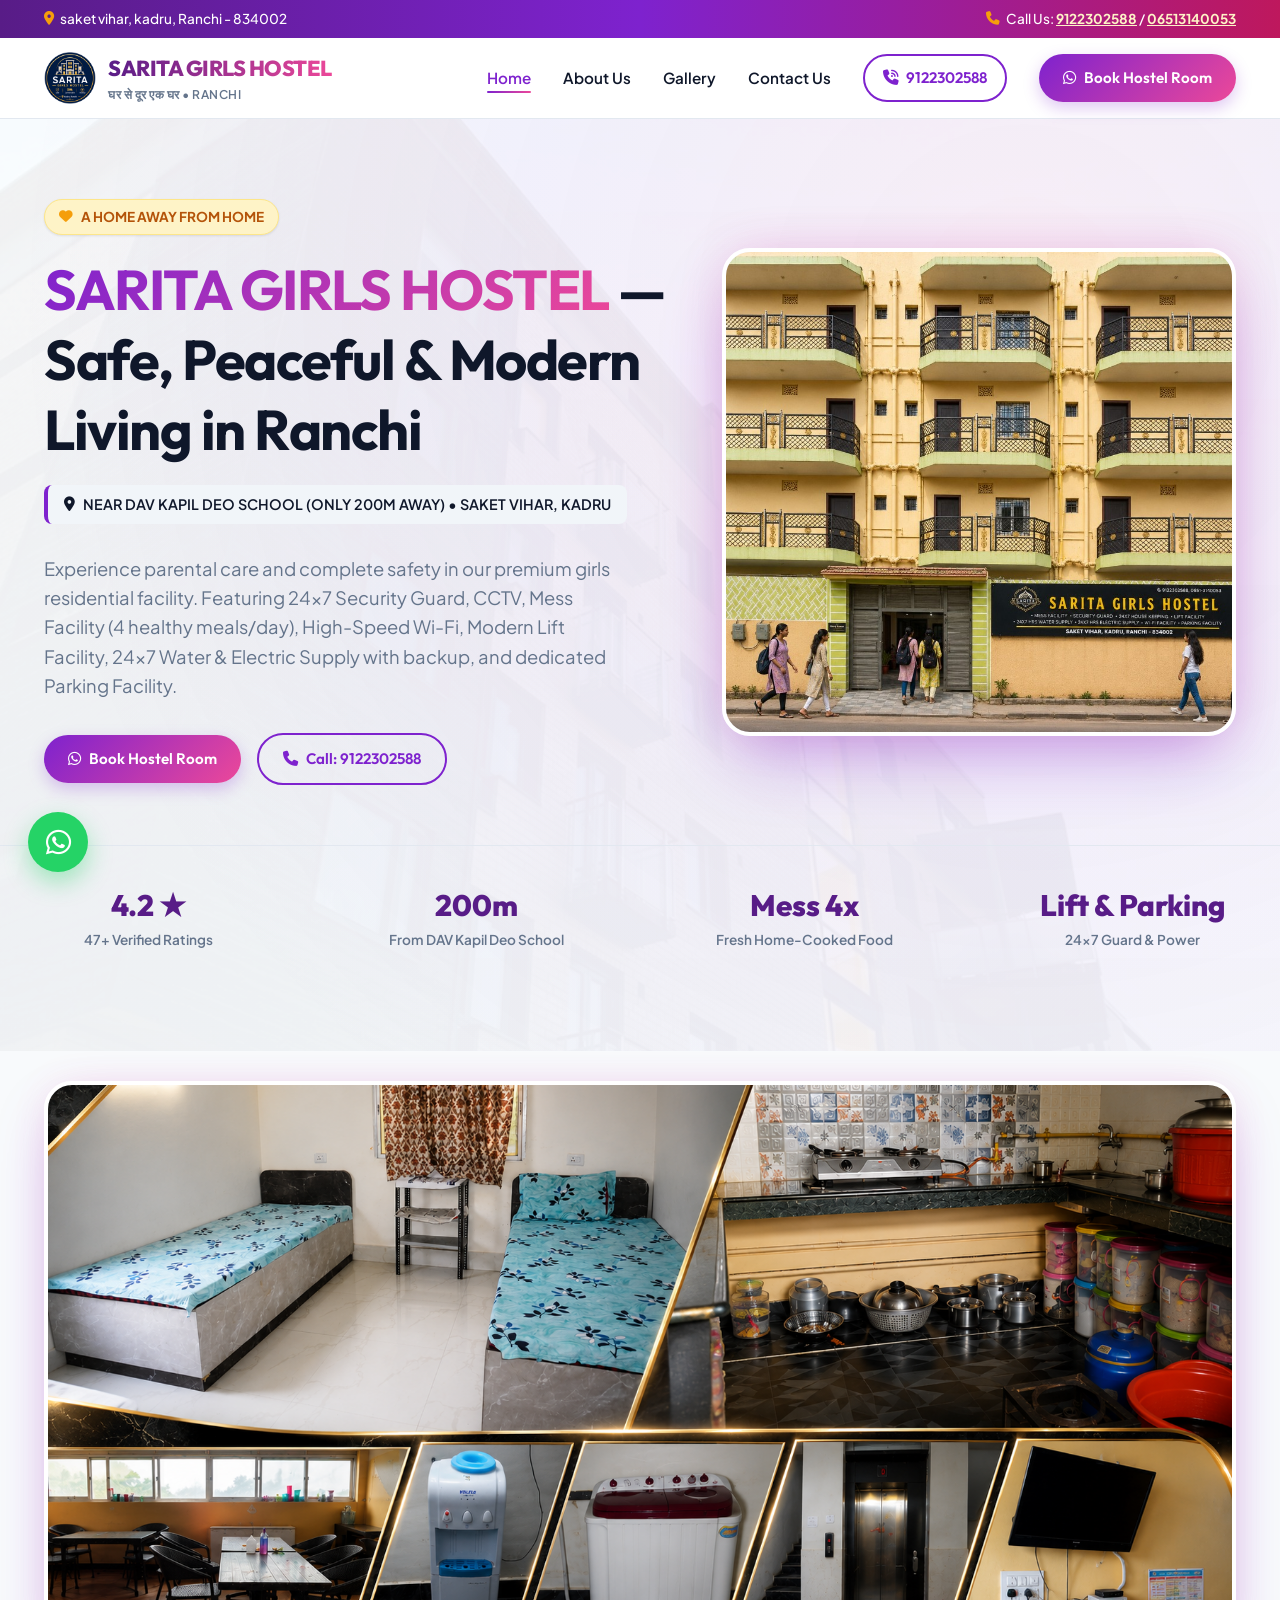
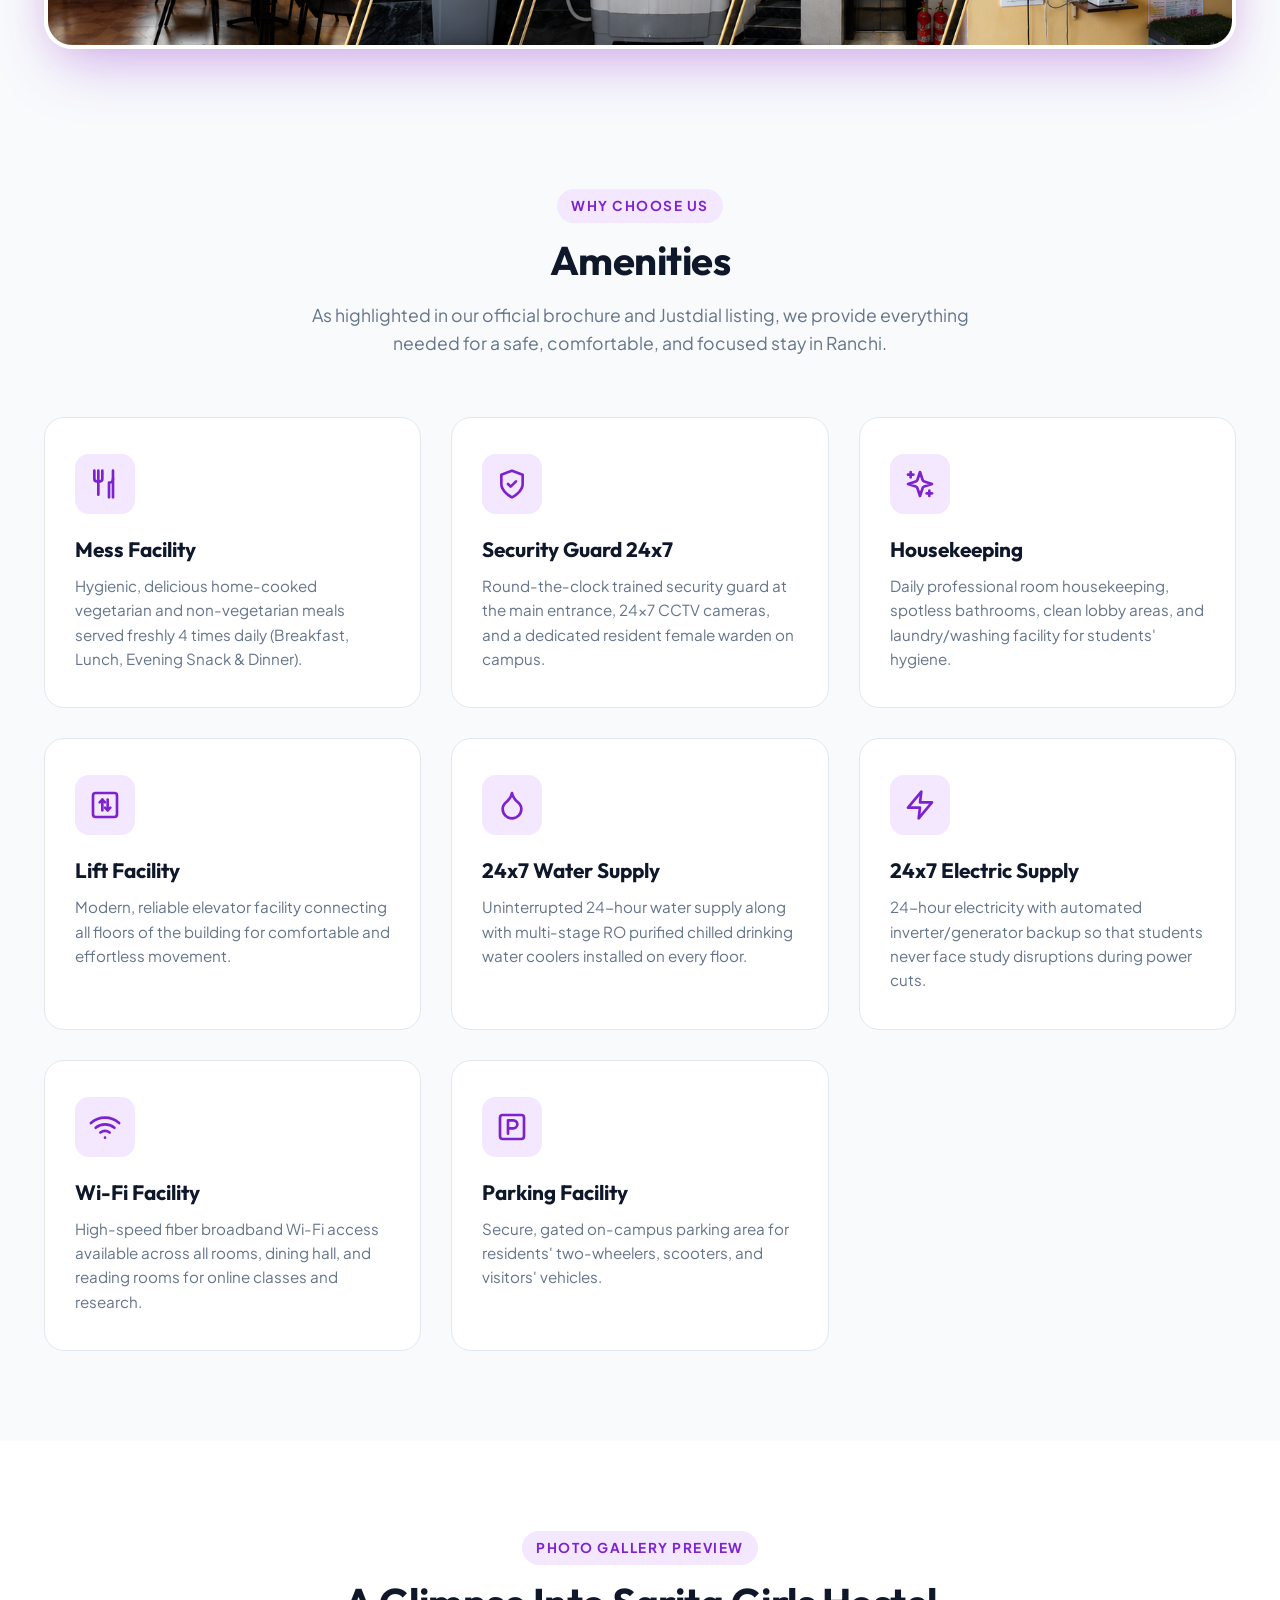
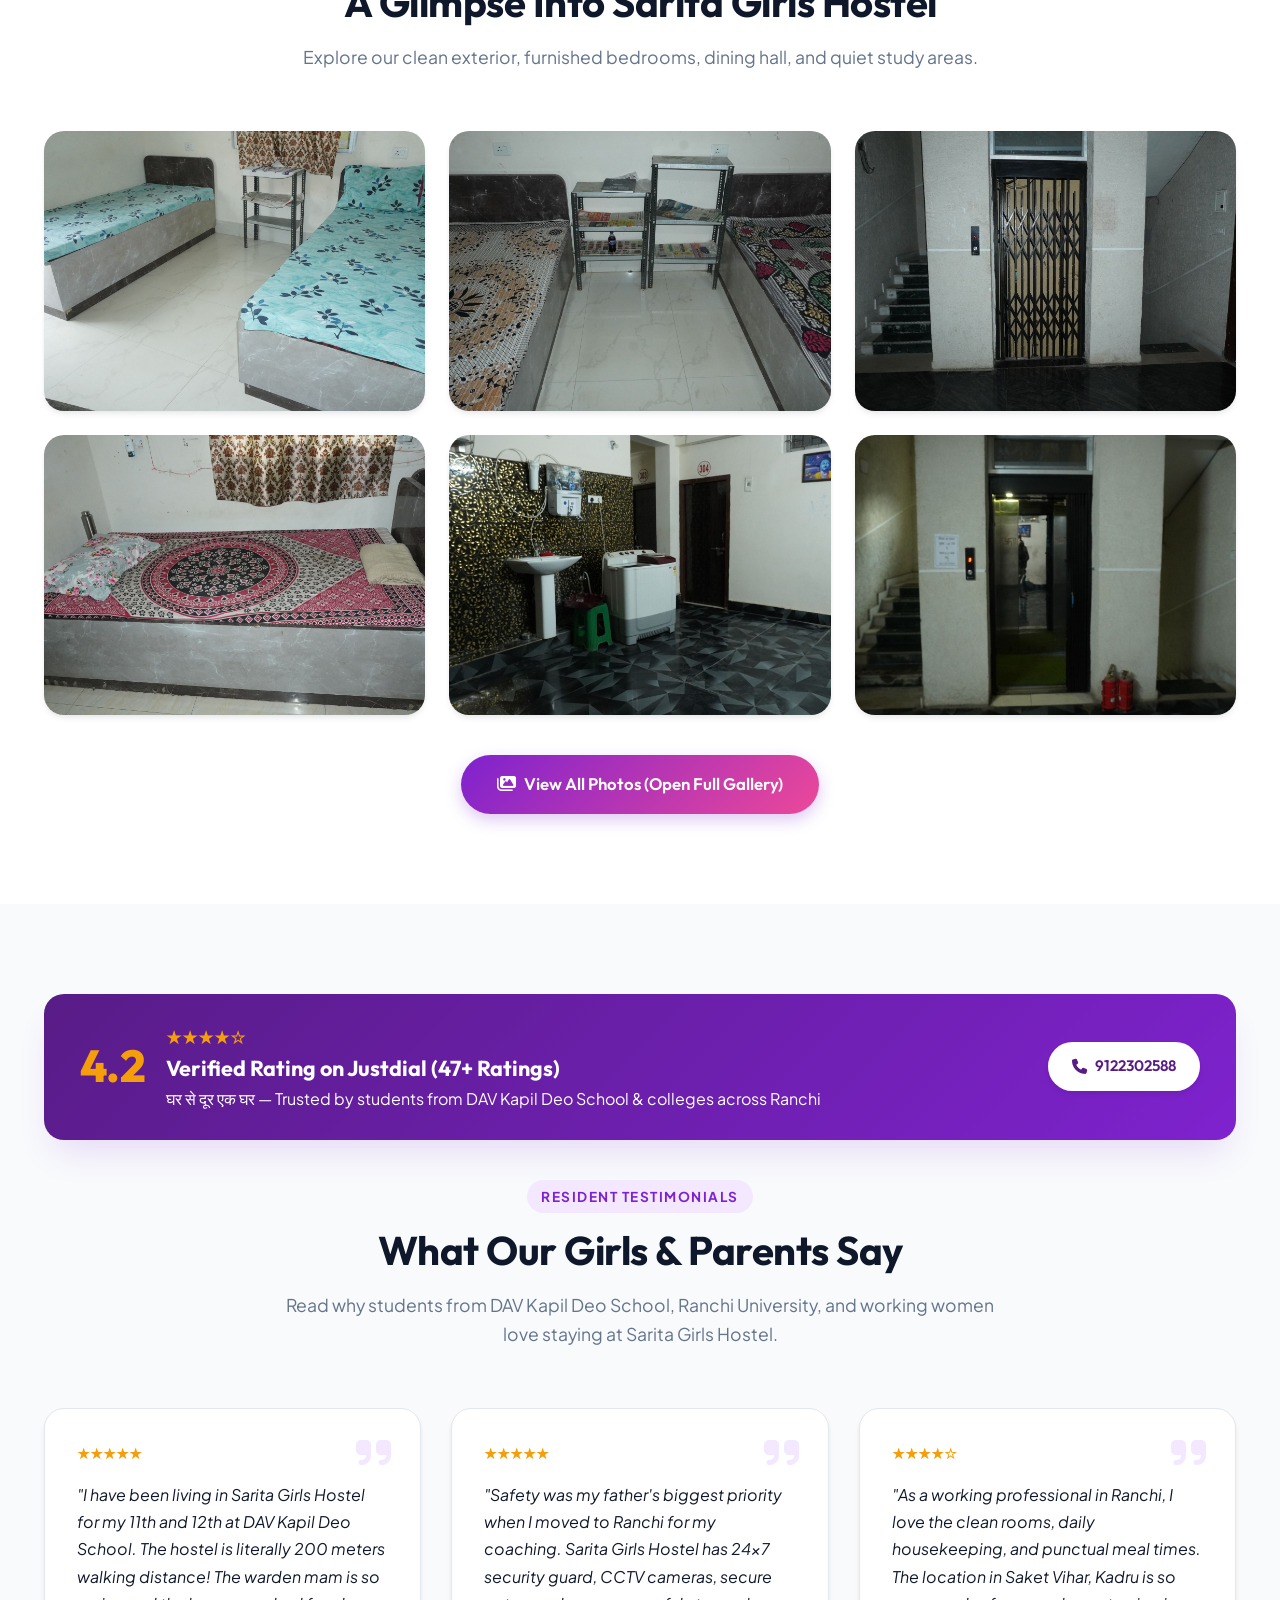
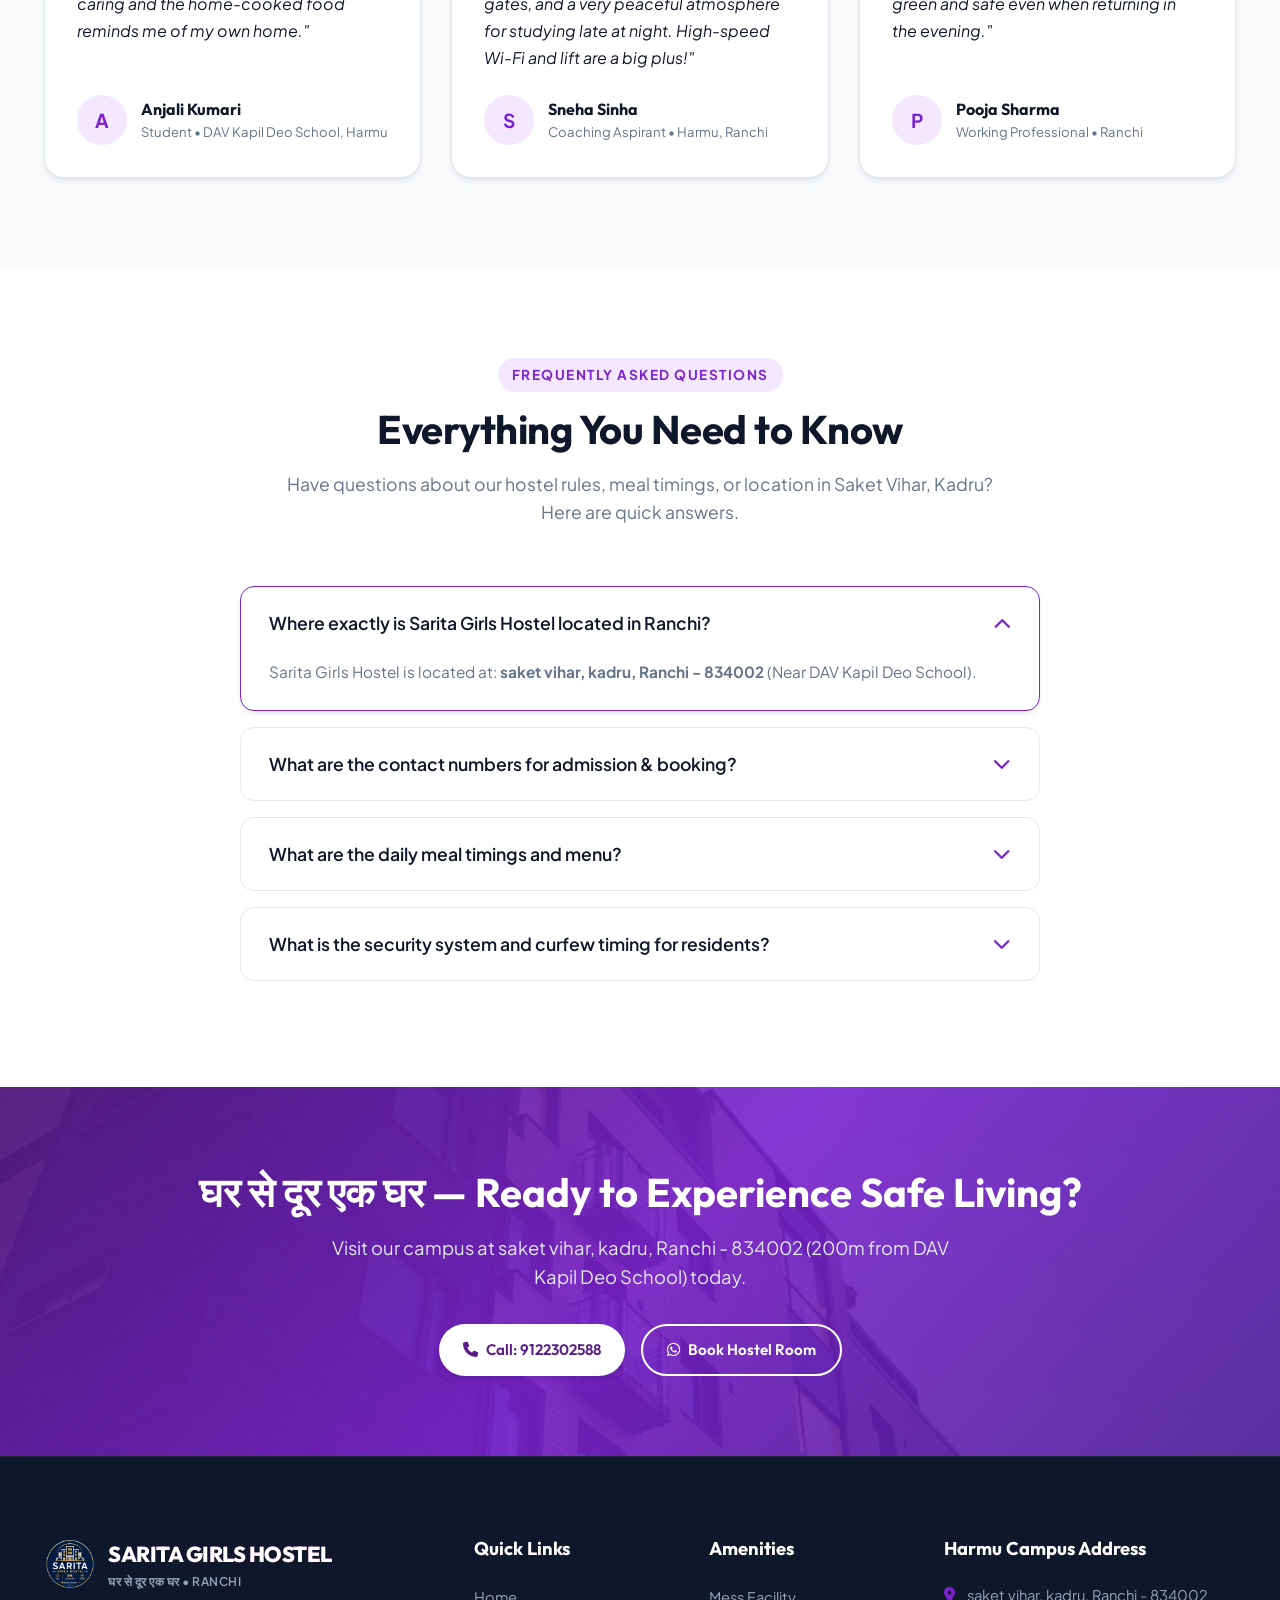
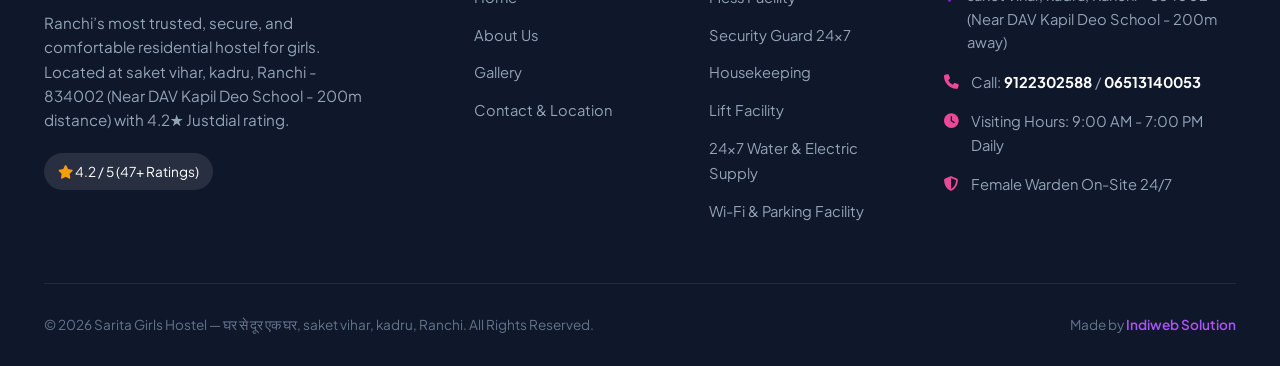
==== index.html @ 9b6e6f7e "Add banners folder and update index.html showcase banner image to banner3.png" ====
<!DOCTYPE html>
<html lang="en">

<head>
  <meta charset="UTF-8">
  <meta name="viewport" content="width=device-width, initial-scale=1.0">
  <title>Sarita Girls Hostel - घर से दूर एक घर | Harmu Housing Colony & Saket Vihar, Ranchi</title>
  <meta name="description"
    content="Sarita Girls Hostel - A Home Away From Home. Saket Vihar, Kadru, Ranchi - 834002 (Near DAV Kapil Deo School). Contact: 9122302588 / 06513140053.">
  <link rel="stylesheet" href="https://cdnjs.cloudflare.com/ajax/libs/font-awesome/6.5.1/css/all.min.css">
  <link rel="stylesheet" href="style.css">
</head>

<body>

  <!-- Top Announcement Bar -->
  <div class="top-bar">
    <div class="container">
      <div class="top-bar-item">
        <i class="fa-solid fa-location-dot"></i>
        <span>saket vihar, kadru, Ranchi - 834002</span>
      </div>
      <div class="top-bar-item">
        <i class="fa-solid fa-phone"></i>
        <span>Call Us:
          <a href="tel:9122302588" style="color: #fef3c7; font-weight: 700; text-decoration: underline;">9122302588</a>
          /
          <a href="tel:06513140053"
            style="color: #fef3c7; font-weight: 700; text-decoration: underline;">06513140053</a>
        </span>
      </div>
    </div>
  </div>

  <!-- Navigation Bar -->
  <header class="navbar" id="navbar">
    <div class="container nav-container">
      <a href="index.html" class="brand-logo">
        <img src="images/logo.png" alt="Sarita Girls Hostel Logo" class="logo-img"
          style="height: 52px; width: auto; object-fit: contain;">
        <div class="logo-text">
          <span class="logo-title">SARITA GIRLS HOSTEL</span>
          <span class="logo-tagline">घर से दूर एक घर • RANCHI</span>
        </div>
      </a>

      <button class="mobile-toggle" id="mobileToggle" aria-label="Toggle Navigation">
        <i class="fa-solid fa-bars"></i>
      </button>

      <ul class="nav-links" id="navLinks">
        <li><a href="index.html" class="nav-link active">Home</a></li>
        <li><a href="about.html" class="nav-link">About Us</a></li>
        <li><a href="gallery.html" class="nav-link">Gallery</a></li>
        <li><a href="contact.html" class="nav-link">Contact Us</a></li>
        <li>
          <a href="tel:9122302588" class="btn btn-outline" style="padding: 10px 18px;">
            <i class="fa-solid fa-phone-volume"></i> 9122302588
          </a>
        </li>
        <li>
          <a href="https://wa.me/919122302588?text=Hello%2C%20I%20want%20to%20book%20a%20hostel%20room%20in%20Sarita%20Girls%20Hostel"
            target="_blank" rel="noopener noreferrer" class="btn btn-primary">
            <i class="fa-brands fa-whatsapp"></i> Book Hostel Room
          </a>
        </li>
      </ul>
    </div>
  </header>

  <!-- Hero Section -->
  <section class="hero">
    <div class="container hero-grid">
      <div class="hero-content">
        <div class="hero-badge">
          <i class="fa-solid fa-heart"></i>
          <span>A HOME AWAY FROM HOME</span>
        </div>
        <h1 class="hero-title">
          <span>SARITA GIRLS HOSTEL</span> — Safe, Peaceful & Modern Living in Ranchi
        </h1>
        <div class="hero-location-tag">
          <i class="fa-solid fa-location-dot"></i>
          <span>NEAR DAV KAPIL DEO SCHOOL (ONLY 200M AWAY) • SAKET VIHAR, KADRU</span>
        </div>
        <p class="hero-subtitle">
          Experience parental care and complete safety in our premium girls residential facility. Featuring 24x7
          Security Guard, CCTV, Mess Facility (4 healthy meals/day), High-Speed Wi-Fi, Modern Lift Facility, 24x7 Water
          & Electric Supply with backup, and dedicated Parking Facility.
        </p>
        <div class="hero-actions">
          <a href="https://wa.me/919122302588?text=Hello%2C%20I%20want%20to%20book%20a%20hostel%20room%20in%20Sarita%20Girls%20Hostel"
            target="_blank" rel="noopener noreferrer" class="btn btn-primary">
            <i class="fa-brands fa-whatsapp"></i> Book Hostel Room
          </a>
          <a href="tel:9122302588" class="btn btn-outline">
            <i class="fa-solid fa-phone"></i> Call: 9122302588
          </a>
        </div>
      </div>

      <div class="hero-visual">
        <div class="hero-card-img">
          <img src="images/hostel-front.jpg" alt="Sarita Girls Hostel Building Exterior Saket Vihar Kadru Ranchi"
            onerror="this.src='https://images.unsplash.com/photo-1545324418-cc1a3fa10c00?auto=format&fit=crop&w=1000&q=80'">
        </div>
      </div>
    </div>

    <!-- Full-Width Stats Banner -->
    <div class="hero-stats full-width-stats">
      <div class="stat-item">
        <span class="stat-value">4.2 ★</span>
        <span class="stat-label">47+ Verified Ratings</span>
      </div>
      <div class="stat-item">
        <span class="stat-value">200m</span>
        <span class="stat-label">From DAV Kapil Deo School</span>
      </div>
      <div class="stat-item">
        <span class="stat-value">Mess 4x</span>
        <span class="stat-label">Fresh Home-Cooked Food</span>
      </div>
      <div class="stat-item">
        <span class="stat-value">Lift & Parking</span>
        <span class="stat-label">24x7 Guard & Power</span>
      </div>
    </div>
  </section>

  <!-- Stunning Panoramic Showcase Banner Section (Below Hero & Above Amenities) -->
  <section class="home-showcase-banner">
    <div class="container">
      <div class="showcase-banner-wrapper">
        <img src="banners/banner3.png" alt="Sarita Girls Hostel Facilities Collage Saket Vihar Kadru Ranchi"
          onerror="this.src='images/hostel-front.jpg'">
      </div>
    </div>
  </section>

  <!-- Why Choose Sarita Girls Hostel (Amenities) -->
  <section class="section section-light">
    <div class="container">
      <div class="section-header">
        <span class="section-tag">WHY CHOOSE US</span>
        <h2 class="section-title">Amenities</h2>
        <p class="section-subtitle">
          As highlighted in our official brochure and Justdial listing, we provide everything needed for a safe,
          comfortable, and focused stay in Ranchi.
        </p>
      </div>

      <div class="features-grid">
        <div class="feature-card">
          <div class="feature-icon">
            <svg viewBox="0 0 24 24" width="32" height="32" stroke="currentColor" stroke-width="2" fill="none"
              stroke-linecap="round" stroke-linejoin="round">
              <path d="M18 2v6a3 3 0 0 1-3 3v11"></path>
              <path d="M18 8v14"></path>
              <path d="M4 2v6a2 2 0 0 0 2 2h2a2 2 0 0 0 2-2V2"></path>
              <path d="M7 2v18"></path>
            </svg>
          </div>
          <h3 class="feature-title">Mess Facility</h3>
          <p class="feature-desc">
            Hygienic, delicious home-cooked vegetarian and non-vegetarian meals served freshly 4 times daily (Breakfast,
            Lunch, Evening Snack & Dinner).
          </p>
        </div>

        <div class="feature-card">
          <div class="feature-icon">
            <svg viewBox="0 0 24 24" width="32" height="32" stroke="currentColor" stroke-width="2" fill="none"
              stroke-linecap="round" stroke-linejoin="round">
              <path d="M12 22s8-4 8-10V5l-8-3-8 3v7c0 6 8 10 8 10z"></path>
              <path d="m9 12 2 2 4-4"></path>
            </svg>
          </div>
          <h3 class="feature-title">Security Guard 24x7</h3>
          <p class="feature-desc">
            Round-the-clock trained security guard at the main entrance, 24x7 CCTV cameras, and a dedicated resident
            female warden on campus.
          </p>
        </div>

        <div class="feature-card">
          <div class="feature-icon">
            <svg viewBox="0 0 24 24" width="32" height="32" stroke="currentColor" stroke-width="2" fill="none"
              stroke-linecap="round" stroke-linejoin="round">
              <path
                d="m12 3-1.912 5.813a2 2 0 0 1-1.275 1.275L3 12l5.813 1.912a2 2 0 0 1 1.275 1.275L12 21l1.912-5.813a2 2 0 0 1 1.275-1.275L21 12l-5.813-1.912a2 2 0 0 1-1.275-1.275L12 3Z">
              </path>
              <path d="M5 3v4"></path>
              <path d="M19 17v4"></path>
              <path d="M3 5h4"></path>
              <path d="M17 19h4"></path>
            </svg>
          </div>
          <h3 class="feature-title">Housekeeping</h3>
          <p class="feature-desc">
            Daily professional room housekeeping, spotless bathrooms, clean lobby areas, and laundry/washing facility
            for students' hygiene.
          </p>
        </div>

        <div class="feature-card">
          <div class="feature-icon">
            <svg viewBox="0 0 24 24" width="32" height="32" stroke="currentColor" stroke-width="2" fill="none"
              stroke-linecap="round" stroke-linejoin="round">
              <rect x="3" y="3" width="18" height="18" rx="2"></rect>
              <path d="m8 10 2-2 2 2"></path>
              <path d="M10 8v8"></path>
              <path d="m16 14-2 2-2-2"></path>
              <path d="M14 16V8"></path>
            </svg>
          </div>
          <h3 class="feature-title">Lift Facility</h3>
          <p class="feature-desc">
            Modern, reliable elevator facility connecting all floors of the building for comfortable and effortless
            movement.
          </p>
        </div>

        <div class="feature-card">
          <div class="feature-icon">
            <svg viewBox="0 0 24 24" width="32" height="32" stroke="currentColor" stroke-width="2" fill="none"
              stroke-linecap="round" stroke-linejoin="round">
              <path
                d="M12 22a7 7 0 0 0 7-7c0-2-1-3.9-3-5.5s-3.5-4-4-6.5c-.5 2.5-2 4.9-4 6.5C6 11.1 5 13 5 15a7 7 0 0 0 7 7z">
              </path>
            </svg>
          </div>
          <h3 class="feature-title">24x7 Water Supply</h3>
          <p class="feature-desc">
            Uninterrupted 24-hour water supply along with multi-stage RO purified chilled drinking water coolers
            installed on every floor.
          </p>
        </div>

        <div class="feature-card">
          <div class="feature-icon">
            <svg viewBox="0 0 24 24" width="32" height="32" stroke="currentColor" stroke-width="2" fill="none"
              stroke-linecap="round" stroke-linejoin="round">
              <path d="M13 2 3 14h9l-1 8 10-12h-9l1-8z"></path>
            </svg>
          </div>
          <h3 class="feature-title">24x7 Electric Supply</h3>
          <p class="feature-desc">
            24-hour electricity with automated inverter/generator backup so that students never face study disruptions
            during power cuts.
          </p>
        </div>

        <div class="feature-card">
          <div class="feature-icon">
            <svg viewBox="0 0 24 24" width="32" height="32" stroke="currentColor" stroke-width="2" fill="none"
              stroke-linecap="round" stroke-linejoin="round">
              <path d="M5 12.55a11 11 0 0 1 14.08 0"></path>
              <path d="M1.42 9a16 16 0 0 1 21.16 0"></path>
              <path d="M8.53 16.11a6 6 0 0 1 6.95 0"></path>
              <line x1="12" y1="20" x2="12.01" y2="20"></line>
            </svg>
          </div>
          <h3 class="feature-title">Wi-Fi Facility</h3>
          <p class="feature-desc">
            High-speed fiber broadband Wi-Fi access available across all rooms, dining hall, and reading rooms for
            online classes and research.
          </p>
        </div>

        <div class="feature-card">
          <div class="feature-icon">
            <svg viewBox="0 0 24 24" width="32" height="32" stroke="currentColor" stroke-width="2" fill="none"
              stroke-linecap="round" stroke-linejoin="round">
              <rect width="18" height="18" x="3" y="3" rx="2"></rect>
              <path d="M9 17V7h4a3 3 0 0 1 0 6H9"></path>
            </svg>
          </div>
          <h3 class="feature-title">Parking Facility</h3>
          <p class="feature-desc">
            Secure, gated on-campus parking area for residents' two-wheelers, scooters, and visitors' vehicles.
          </p>
        </div>
      </div>
    </div>
  </section>

  <!-- Photo Gallery Preview (6 Random Images from sarita girls hostel folder, NO CAPTIONS / LABELS) -->
  <section class="section" id="gallery">
    <div class="container">
      <div class="section-header">
        <span class="section-tag">PHOTO GALLERY PREVIEW</span>
        <h2 class="section-title">A Glimpse Into Sarita Girls Hostel</h2>
        <p class="section-subtitle">
          Explore our clean exterior, furnished bedrooms, dining hall, and quiet study areas.
        </p>
      </div>

      <div class="gallery-grid" id="homeGalleryGrid">
        <div class="gallery-item"><img src="images/1.jpg" alt="Sarita Girls Hostel Photo" loading="lazy"></div>
        <div class="gallery-item"><img src="images/2.jpg" alt="Sarita Girls Hostel Photo" loading="lazy"></div>
        <div class="gallery-item"><img src="images/5.jpg" alt="Sarita Girls Hostel Photo" loading="lazy"></div>
        <div class="gallery-item"><img src="images/7.jpg" alt="Sarita Girls Hostel Photo" loading="lazy"></div>
        <div class="gallery-item"><img src="images/11.jpg" alt="Sarita Girls Hostel Photo" loading="lazy"></div>
        <div class="gallery-item"><img src="images/15.jpg" alt="Sarita Girls Hostel Photo" loading="lazy"></div>
      </div>

      <div style="text-align: center; margin-top: 40px;">
        <a href="gallery.html" class="btn btn-primary" style="padding: 16px 36px; font-size: 1.05rem;">
          <i class="fa-solid fa-images"></i> View All Photos (Open Full Gallery)
        </a>
      </div>
    </div>
  </section>

  <!-- Verified Reviews & Testimonials Section -->
  <section class="section section-light">
    <div class="container">
      <div class="reviews-banner">
        <div class="reviews-badge-big">
          <div class="reviews-score">4.2</div>
          <div class="reviews-text">
            <div class="reviews-stars">★★★★☆</div>
            <h3>Verified Rating on Justdial (47+ Ratings)</h3>
            <p>घर से दूर एक घर — Trusted by students from DAV Kapil Deo School & colleges across Ranchi</p>
          </div>
        </div>
        <div style="display: flex; gap: 10px; flex-wrap: wrap;">
          <a href="tel:9122302588" class="btn btn-white">
            <i class="fa-solid fa-phone"></i> 9122302588
          </a>
        </div>
      </div>

      <div class="section-header">
        <span class="section-tag">RESIDENT TESTIMONIALS</span>
        <h2 class="section-title">What Our Girls & Parents Say</h2>
        <p class="section-subtitle">
          Read why students from DAV Kapil Deo School, Ranchi University, and working women love staying at Sarita Girls
          Hostel.
        </p>
      </div>

      <div class="testimonials-grid">
        <div class="testimonial-card">
          <i class="fa-solid fa-quote-right quote-icon"></i>
          <div class="testimonial-stars">★★★★★</div>
          <p class="testimonial-text">
            "I have been living in Sarita Girls Hostel for my 11th and 12th at DAV Kapil Deo School. The hostel is
            literally 200 meters walking distance! The warden mam is so caring and the home-cooked food reminds me of my
            own home."
          </p>
          <div class="testimonial-user">
            <div class="user-avatar">A</div>
            <div class="user-info">
              <h5>Anjali Kumari</h5>
              <p>Student • DAV Kapil Deo School, Harmu</p>
            </div>
          </div>
        </div>

        <div class="testimonial-card">
          <i class="fa-solid fa-quote-right quote-icon"></i>
          <div class="testimonial-stars">★★★★★</div>
          <p class="testimonial-text">
            "Safety was my father's biggest priority when I moved to Ranchi for my coaching. Sarita Girls Hostel has
            24x7 security guard, CCTV cameras, secure gates, and a very peaceful atmosphere for studying late at night.
            High-speed Wi-Fi and lift are a big plus!"
          </p>
          <div class="testimonial-user">
            <div class="user-avatar">S</div>
            <div class="user-info">
              <h5>Sneha Sinha</h5>
              <p>Coaching Aspirant • Harmu, Ranchi</p>
            </div>
          </div>
        </div>

        <div class="testimonial-card">
          <i class="fa-solid fa-quote-right quote-icon"></i>
          <div class="testimonial-stars">★★★★☆</div>
          <p class="testimonial-text">
            "As a working professional in Ranchi, I love the clean rooms, daily housekeeping, and punctual meal times.
            The location in Saket Vihar, Kadru is so green and safe even when returning in the evening."
          </p>
          <div class="testimonial-user">
            <div class="user-avatar">P</div>
            <div class="user-info">
              <h5>Pooja Sharma</h5>
              <p>Working Professional • Ranchi</p>
            </div>
          </div>
        </div>
      </div>
    </div>
  </section>

  <!-- FAQ Accordion Section -->
  <section class="section">
    <div class="container">
      <div class="section-header">
        <span class="section-tag">FREQUENTLY ASKED QUESTIONS</span>
        <h2 class="section-title">Everything You Need to Know</h2>
        <p class="section-subtitle">
          Have questions about our hostel rules, meal timings, or location in Saket Vihar, Kadru? Here are quick
          answers.
        </p>
      </div>

      <div class="faq-container">
        <div class="faq-item active">
          <div class="faq-question">
            <span>Where exactly is Sarita Girls Hostel located in Ranchi?</span>
            <i class="fa-solid fa-chevron-down"></i>
          </div>
          <div class="faq-answer">
            Sarita Girls Hostel is located at: <strong>saket vihar, kadru, Ranchi - 834002</strong> (Near DAV Kapil Deo
            School).
          </div>
        </div>

        <div class="faq-item">
          <div class="faq-question">
            <span>What are the contact numbers for admission & booking?</span>
            <i class="fa-solid fa-chevron-down"></i>
          </div>
          <div class="faq-answer">
            You can call or WhatsApp our management on our official numbers: <strong>+91 91223 02588</strong> or
            <strong>0651-3140053</strong>. Visiting hours are 9:00 AM to 7:00 PM
            daily.
          </div>
        </div>

        <div class="faq-item">
          <div class="faq-question">
            <span>What are the daily meal timings and menu?</span>
            <i class="fa-solid fa-chevron-down"></i>
          </div>
          <div class="faq-answer">
            We provide 4 fresh home-cooked meals every day: Breakfast (7:30 AM - 9:00 AM), Lunch (12:30 PM - 2:30 PM),
            Evening Snacks & Tea (5:00 PM - 6:00 PM), and Dinner (8:00 PM - 9:30 PM). Our menu changes daily to provide
            balanced nutrition, with special dishes served on Sundays.
          </div>
        </div>

        <div class="faq-item">
          <div class="faq-question">
            <span>What is the security system and curfew timing for residents?</span>
            <i class="fa-solid fa-chevron-down"></i>
          </div>
          <div class="faq-answer">
            Our hostel is equipped with 24x7 security guard at the entrance, 24/7 HD CCTV surveillance, and supervised
            by a full-time resident female warden. The standard evening return timing is 7:30 PM to ensure safety, with
            prior warden/parental permission required for late academic or office commitments.
          </div>
        </div>
      </div>
    </div>
  </section>

  <!-- CTA Banner -->
  <section class="cta-section">
    <div class="container">
      <h2>घर से दूर एक घर — Ready to Experience Safe Living?</h2>
      <p>
        Visit our campus at saket vihar, kadru, Ranchi - 834002 (200m from DAV Kapil Deo School) today.
      </p>
      <div style="display: flex; gap: 16px; justify-content: center; flex-wrap: wrap;">
        <a href="tel:9122302588" class="btn btn-white">
          <i class="fa-solid fa-phone"></i> Call: 9122302588
        </a>
        <a href="https://wa.me/919122302588?text=Hello%2C%20I%20want%20to%20book%20a%20hostel%20room%20in%20Sarita%20Girls%20Hostel"
          target="_blank" rel="noopener noreferrer" class="btn btn-outline" style="border-color: white; color: white;">
          <i class="fa-brands fa-whatsapp"></i> Book Hostel Room
        </a>
      </div>
    </div>
  </section>

  <!-- Footer -->
  <footer class="footer">
    <div class="container">
      <div class="footer-grid">
        <div class="footer-brand">
          <a href="index.html" class="brand-logo" style="color: white;">
            <img src="images/logo.png" alt="Sarita Girls Hostel Logo" class="logo-img"
              style="height: 52px; width: auto; object-fit: contain;">
            <div class="logo-text">
              <span class="logo-title" style="color: white; -webkit-text-fill-color: white;">SARITA GIRLS HOSTEL</span>
              <span class="logo-tagline" style="color: #94a3b8;">घर से दूर एक घर • RANCHI</span>
            </div>
          </a>
          <p>
            Ranchi’s most trusted, secure, and comfortable residential hostel for girls. Located at saket vihar, kadru,
            Ranchi - 834002 (Near DAV Kapil Deo School - 200m distance) with 4.2★ Justdial rating.
          </p>
          <div style="display: flex; gap: 12px; margin-top: 16px;">
            <span
              style="background: rgba(255,255,255,0.1); padding: 8px 14px; border-radius: var(--radius-full); font-size: 0.85rem;">
              <i class="fa-solid fa-star" style="color: var(--gold);"></i> 4.2 / 5 (47+ Ratings)
            </span>
          </div>
        </div>

        <div>
          <h4 class="footer-title">Quick Links</h4>
          <ul class="footer-links">
            <li><a href="index.html">Home</a></li>
            <li><a href="about.html">About Us</a></li>
            <li><a href="gallery.html">Gallery</a></li>
            <li><a href="contact.html">Contact & Location</a></li>
          </ul>
        </div>

        <div>
          <h4 class="footer-title">Amenities</h4>
          <ul class="footer-links">
            <li><a href="#">Mess Facility</a></li>
            <li><a href="#">Security Guard 24x7</a></li>
            <li><a href="#">Housekeeping</a></li>
            <li><a href="#">Lift Facility</a></li>
            <li><a href="#">24x7 Water & Electric Supply</a></li>
            <li><a href="#">Wi-Fi & Parking Facility</a></li>
          </ul>
        </div>

        <div>
          <h4 class="footer-title">Harmu Campus Address</h4>
          <ul class="footer-contact-list">
            <li>
              <i class="fa-solid fa-location-dot" style="color: var(--primary); margin-top: 4px;"></i>
              <span>saket vihar, kadru, Ranchi - 834002 (Near DAV Kapil Deo School - 200m away)</span>
            </li>
            <li>
              <i class="fa-solid fa-phone"></i>
              <span>Call: <a href="tel:9122302588" style="color: #ffffff; font-weight: 700;">9122302588</a> / <a
                  href="tel:06513140053" style="color: #ffffff; font-weight: 700;">06513140053</a></span>
            </li>
            <li>
              <i class="fa-solid fa-clock"></i>
              <span>Visiting Hours: 9:00 AM - 7:00 PM Daily</span>
            </li>
            <li>
              <i class="fa-solid fa-shield-halved"></i>
              <span>Female Warden On-Site 24/7</span>
            </li>
          </ul>
        </div>
      </div>

      <div class="footer-bottom">
        <p>&copy; 2026 Sarita Girls Hostel — घर से दूर एक घर, saket vihar, kadru, Ranchi. All Rights Reserved.</p>
        <p>Made by <a href="https://indiwebsolution.in/" target="_blank" rel="noopener noreferrer"
            style="color: var(--primary-light); font-weight: 600;">Indiweb Solution</a></p>
      </div>
    </div>
  </footer>

  <!-- Floating Direct WhatsApp Button -->
  <a href="https://wa.me/919122302588" target="_blank" rel="noopener noreferrer" class="float-wa"
    title="Chat on WhatsApp: +91 91223 02588" aria-label="WhatsApp Inquiry">
    <i class="fa-brands fa-whatsapp"></i>
  </a>

  <!-- Lightbox Modal for Enlarge Image -->
  <div class="lightbox-overlay" id="lightboxModal">
    <button class="lightbox-close" id="lightboxClose" aria-label="Close Lightbox">&times;</button>
    <div class="lightbox-content">
      <img id="lightboxImage" src="" alt="Sarita Girls Hostel Photo">
    </div>
  </div>

  <!-- Modal Dialog: Schedule a Visit / Book a Room -->
  <div class="modal-overlay" id="visitModal">
    <div class="modal-box">
      <button class="modal-close" id="closeModalBtn" aria-label="Close Modal">
        <i class="fa-solid fa-times"></i>
      </button>
      <span class="section-tag" style="margin-bottom: 8px;">CAMPUS VISIT & INQUIRY</span>
      <h3 style="font-size: 1.6rem; margin-bottom: 8px;">Schedule Your Visit to Sarita Girls Hostel</h3>
      <p style="color: var(--text-muted); font-size: 0.92rem; margin-bottom: 24px;">
        Fill out this form or call us directly at <strong>9122302588</strong> or <strong>06513140053</strong> to confirm
        your visit time.
      </p>

      <form id="visitForm">
        <div class="form-group">
          <label class="form-label" for="modalName">Student / Visitor Name *</label>
          <input type="text" id="modalName" class="form-input" placeholder="Enter full name" required>
        </div>

        <div class="form-grid-2">
          <div class="form-group">
            <label class="form-label" for="modalPhone">Phone / WhatsApp *</label>
            <input type="tel" id="modalPhone" class="form-input" placeholder="+91 98765 43210" required>
          </div>
          <div class="form-group">
            <label class="form-label" for="modalDate">Preferred Visit Date</label>
            <input type="date" id="modalDate" class="form-input">
          </div>
        </div>

        <div class="form-group">
          <label class="form-label" for="modalRoomSelect">Room Type Preference</label>
          <select id="modalRoomSelect" class="form-select">
            <option value="Double Sharing Room (2-Seater)">Double Sharing Room (2-Seater)</option>
            <option value="Single Private Room (1-Seater)">Single Private Room (1-Seater)</option>
            <option value="Triple Sharing Room (3-Seater)">Triple Sharing Room (3-Seater)</option>
            <option value="General Inquiry">General Inquiry / Need Guidance</option>
          </select>
        </div>

        <div class="form-group">
          <label class="form-label" for="modalMsg">Any Specific Question or Requirement?</label>
          <textarea id="modalMsg" class="form-textarea" rows="3"
            placeholder="E.g., Joining date, coaching institute name, meal queries..."></textarea>
        </div>

        <button type="submit" class="btn btn-primary" style="width: 100%; padding: 14px;">
          <i class="fa-solid fa-paper-plane"></i> Submit Visit Request
        </button>
      </form>
    </div>
  </div>

  <!-- Toast Notification -->
  <div class="toast" id="toastNotification">
    <i class="fa-solid fa-circle-check"></i>
    <span id="toastMessage">Success message goes here.</span>
  </div>

  <script src="script.js"></script>
</body>

</html>
---- style.css ----
@import url('https://fonts.googleapis.com/css2?family=Outfit:wght@300;400;500;600;700;800&family=Plus+Jakarta+Sans:wght@400;500;600;700&display=swap');

:root {
  --primary: #7e22ce;
  --primary-light: #a855f7;
  --primary-dark: #581c87;
  --primary-subtle: #f3e8ff;
  --accent: #ec4899;
  --accent-light: #f472b6;
  --accent-dark: #be185d;
  --gold: #f59e0b;
  --gold-light: #fef3c7;
  --emerald: #10b981;
  --emerald-light: #d1fae5;
  
  --bg-main: #ffffff;
  --bg-subtle: #f8fafc;
  --bg-card: #ffffff;
  --bg-dark: #0f172a;
  --bg-dark-subtle: #1e293b;
  
  --text-main: #0f172a;
  --text-muted: #64748b;
  --text-light: #f8fafc;
  
  --border-color: #e2e8f0;
  --border-light: rgba(168, 85, 247, 0.15);
  
  --shadow-sm: 0 1px 3px rgba(15, 23, 42, 0.06), 0 1px 2px rgba(15, 23, 42, 0.04);
  --shadow-md: 0 4px 6px -1px rgba(15, 23, 42, 0.08), 0 2px 4px -1px rgba(15, 23, 42, 0.04);
  --shadow-lg: 0 10px 25px -5px rgba(15, 23, 42, 0.08), 0 8px 10px -6px rgba(15, 23, 42, 0.04);
  --shadow-xl: 0 20px 35px -10px rgba(126, 34, 206, 0.15);
  --shadow-glow: 0 0 25px rgba(168, 85, 247, 0.25);

  --radius-sm: 8px;
  --radius-md: 14px;
  --radius-lg: 20px;
  --radius-full: 9999px;
  
  --transition: all 0.3s cubic-bezier(0.4, 0, 0.2, 1);
}

* {
  margin: 0;
  padding: 0;
  box-sizing: border-box;
  word-wrap: break-word;
  overflow-wrap: break-word;
}

img, iframe, video {
  max-width: 100%;
  height: auto;
}

html {
  scroll-behavior: smooth;
  width: 100%;
  max-width: 100%;
  overflow-x: hidden !important;
  position: relative;
}

body {
  font-family: 'Plus Jakarta Sans', sans-serif;
  color: var(--text-main);
  background-color: var(--bg-main);
  line-height: 1.6;
  width: 100%;
  max-width: 100%;
  overflow-x: hidden !important;
  position: relative;
  -webkit-font-smoothing: antialiased;
}

h1, h2, h3, h4, h5, h6 {
  font-family: 'Outfit', sans-serif;
  font-weight: 700;
  line-height: 1.25;
  color: var(--text-main);
}

a {
  text-decoration: none;
  color: inherit;
  transition: var(--transition);
}

img {
  max-width: 100%;
  height: auto;
  display: block;
}

/* Container */
.container {
  width: 100%;
  max-width: 1240px;
  margin: 0 auto;
  padding: 0 24px;
}

/* Top Announcement Bar */
.top-bar {
  background: linear-gradient(90deg, var(--primary-dark) 0%, var(--primary) 50%, var(--accent-dark) 100%);
  color: #ffffff;
  font-size: 0.85rem;
  font-weight: 500;
  padding: 8px 0;
  text-align: center;
}

.top-bar .container {
  display: flex;
  justify-content: space-between;
  align-items: center;
  flex-wrap: wrap;
  gap: 12px;
}

.top-bar-item {
  display: flex;
  align-items: center;
  gap: 6px;
}

.top-bar-item i {
  color: var(--gold);
}

/* Navigation */
.navbar {
  position: sticky;
  top: 0;
  z-index: 1000;
  background: rgba(255, 255, 255, 0.92);
  backdrop-filter: blur(12px);
  -webkit-backdrop-filter: blur(12px);
  border-bottom: 1px solid var(--border-color);
  transition: var(--transition);
}

.navbar.scrolled {
  box-shadow: var(--shadow-md);
}

.nav-container {
  display: flex;
  justify-content: space-between;
  align-items: center;
  height: 80px;
}

.brand-logo {
  display: flex;
  align-items: center;
  gap: 12px;
}

.logo-img {
  height: 52px;
  width: auto;
  object-fit: contain;
  transition: transform 0.3s ease;
}

.brand-logo:hover .logo-img {
  transform: scale(1.05);
}

.logo-text {
  display: flex;
  flex-direction: column;
}

.logo-title {
  font-family: 'Outfit', sans-serif;
  font-weight: 800;
  font-size: 1.35rem;
  background: linear-gradient(90deg, var(--primary-dark), var(--accent));
  -webkit-background-clip: text;
  -webkit-text-fill-color: transparent;
  letter-spacing: -0.5px;
}

.logo-tagline {
  font-size: 0.75rem;
  color: var(--text-muted);
  font-weight: 600;
  letter-spacing: 0.5px;
  text-transform: uppercase;
}

.nav-links {
  display: flex;
  align-items: center;
  gap: 32px;
  list-style: none;
}

.nav-link {
  font-weight: 600;
  font-size: 0.95rem;
  color: var(--text-main);
  position: relative;
  padding: 6px 0;
}

.nav-link:hover,
.nav-link.active {
  color: var(--primary);
}

.nav-link::after {
  content: '';
  position: absolute;
  bottom: 0;
  left: 0;
  width: 0%;
  height: 2px;
  background: linear-gradient(90deg, var(--primary), var(--accent));
  transition: var(--transition);
  border-radius: 2px;
}

.nav-link:hover::after,
.nav-link.active::after {
  width: 100%;
}

/* Buttons */
.btn {
  display: inline-flex;
  align-items: center;
  justify-content: center;
  gap: 8px;
  font-family: 'Outfit', sans-serif;
  font-weight: 600;
  font-size: 0.95rem;
  padding: 12px 24px;
  border-radius: var(--radius-full);
  border: none;
  cursor: pointer;
  transition: var(--transition);
  text-align: center;
}

.btn-primary {
  background: linear-gradient(135deg, var(--primary) 0%, var(--accent) 100%);
  color: #ffffff;
  box-shadow: 0 6px 16px rgba(126, 34, 206, 0.25);
}

.btn-primary:hover {
  transform: translateY(-2px);
  box-shadow: 0 10px 22px rgba(126, 34, 206, 0.35);
}

.btn-secondary {
  background: var(--primary-subtle);
  color: var(--primary-dark);
}

.btn-secondary:hover {
  background: #e9d5ff;
  transform: translateY(-2px);
}

.btn-outline {
  background: transparent;
  color: var(--primary);
  border: 2px solid var(--primary);
}

.btn-outline:hover {
  background: var(--primary);
  color: #ffffff;
  transform: translateY(-2px);
}

.btn-white {
  background: #ffffff;
  color: var(--primary-dark);
  box-shadow: var(--shadow-md);
}

.btn-white:hover {
  background: #f8fafc;
  transform: translateY(-2px);
}

/* Mobile Toggle */
.mobile-toggle {
  display: none;
  background: none;
  border: none;
  font-size: 1.5rem;
  color: var(--text-main);
  cursor: pointer;
}

/* Hero Section */
.hero {
  position: relative;
  padding: 80px 0 100px;
  background: radial-gradient(circle at 80% 20%, rgba(236, 72, 153, 0.08) 0%, rgba(126, 34, 206, 0.05) 40%, transparent 80%),
              linear-gradient(180deg, rgba(255, 255, 255, 0.94) 0%, rgba(248, 250, 252, 0.96) 100%),
              url('images/exterior.jpg') center/cover no-repeat;
  overflow: hidden;
}

.hero-grid {
  display: grid;
  grid-template-columns: 1.1fr 0.9fr;
  align-items: center;
  gap: 50px;
}

.hero-badge {
  display: inline-flex;
  align-items: center;
  gap: 8px;
  background: #fef3c7;
  color: #b45309;
  font-weight: 700;
  font-size: 0.85rem;
  padding: 6px 14px;
  border-radius: var(--radius-full);
  margin-bottom: 20px;
  border: 1px solid #fde68a;
  box-shadow: var(--shadow-sm);
}

.hero-badge i {
  color: var(--gold);
}

.hero-title {
  font-size: 3.5rem;
  letter-spacing: -1.5px;
  margin-bottom: 20px;
  color: var(--text-main);
}

.hero-title span {
  background: linear-gradient(135deg, var(--primary) 0%, var(--accent) 100%);
  -webkit-background-clip: text;
  -webkit-text-fill-color: transparent;
}

.hero-subtitle {
  font-size: 1.15rem;
  color: var(--text-muted);
  margin-bottom: 32px;
  max-width: 580px;
}

.hero-location-tag {
  display: inline-flex;
  align-items: center;
  gap: 8px;
  background: #f1f5f9;
  color: var(--text-main);
  font-weight: 600;
  font-size: 0.9rem;
  padding: 8px 16px;
  border-radius: var(--radius-sm);
  margin-bottom: 30px;
  border-left: 4px solid var(--primary);
}

.hero-actions {
  display: flex;
  align-items: center;
  gap: 16px;
  flex-wrap: wrap;
}

.hero-stats {
  display: grid;
  grid-template-columns: repeat(4, 1fr);
  gap: 32px;
  width: 100%;
  margin-top: 60px;
  padding-top: 36px;
  border-top: 1px solid var(--border-color);
  text-align: center;
}

.stat-item {
  display: flex;
  flex-direction: column;
  align-items: center;
  text-align: center;
}

.stat-value {
  font-family: 'Outfit', sans-serif;
  font-size: 1.85rem;
  font-weight: 800;
  color: var(--primary-dark);
}

.stat-label {
  font-size: 0.85rem;
  color: var(--text-muted);
  font-weight: 600;
}

/* Hero Image Collage */
.hero-visual {
  position: relative;
}

.hero-card-img {
  position: relative;
  border-radius: 28px;
  overflow: hidden;
  box-shadow: 0 30px 70px -15px rgba(126, 34, 206, 0.4), 0 0 50px -10px rgba(236, 72, 153, 0.25);
  border: 4px solid #ffffff;
  transition: transform 0.6s cubic-bezier(0.16, 1, 0.3, 1), box-shadow 0.6s ease;
}

.hero-card-img:hover {
  transform: translateY(-8px);
  box-shadow: 0 40px 90px -15px rgba(126, 34, 206, 0.55), 0 0 65px -5px rgba(236, 72, 153, 0.35);
}

.hero-card-img img {
  width: 100%;
  height: 480px;
  object-fit: cover;
  display: block;
  transition: transform 0.8s cubic-bezier(0.16, 1, 0.3, 1);
}

.hero-card-img:hover img {
  transform: scale(1.04);
}

/* Stunning Panoramic Showcase Banner Section */
.home-showcase-banner {
  padding: 30px 0 50px 0;
  background: var(--bg-subtle);
  position: relative;
  z-index: 1;
}

.showcase-banner-wrapper {
  position: relative;
  border-radius: 28px;
  overflow: hidden;
  box-shadow: 0 25px 60px -15px rgba(126, 34, 206, 0.35), 0 0 40px -10px rgba(236, 72, 153, 0.2);
  border: 4px solid #ffffff;
  transition: transform 0.6s cubic-bezier(0.16, 1, 0.3, 1), box-shadow 0.6s ease;
  width: 100%;
}

.showcase-banner-wrapper:hover {
  transform: translateY(-6px);
  box-shadow: 0 35px 80px -15px rgba(126, 34, 206, 0.45), 0 0 50px -5px rgba(236, 72, 153, 0.3);
}

.showcase-banner-wrapper img {
  width: 100%;
  height: 560px;
  object-fit: cover;
  object-position: center;
  display: block;
  transition: transform 0.8s cubic-bezier(0.16, 1, 0.3, 1);
}

.showcase-banner-wrapper:hover img {
  transform: scale(1.03);
}

/* Section Common */
.section {
  padding: 90px 0;
}

.section-light {
  background-color: var(--bg-subtle);
}

.section-dark {
  background-color: var(--bg-dark);
  color: #ffffff;
}

.section-header {
  text-align: center;
  max-width: 720px;
  margin: 0 auto 60px;
}

.section-header.left-align {
  text-align: left;
  margin: 0 0 40px;
}

.section-tag {
  display: inline-block;
  font-size: 0.85rem;
  font-weight: 700;
  color: var(--primary);
  text-transform: uppercase;
  letter-spacing: 1.5px;
  margin-bottom: 12px;
  background: var(--primary-subtle);
  padding: 6px 14px;
  border-radius: var(--radius-full);
}

.section-title {
  font-size: 2.5rem;
  margin-bottom: 16px;
  letter-spacing: -0.5px;
}

.section-subtitle {
  font-size: 1.1rem;
  color: var(--text-muted);
}

.section-dark .section-title {
  color: #ffffff;
}

.section-dark .section-subtitle {
  color: #94a3b8;
}

/* Quick Filter Bar */
.filter-card {
  background: #ffffff;
  padding: 24px 32px;
  border-radius: var(--radius-lg);
  box-shadow: var(--shadow-lg);
  margin-top: -50px;
  position: relative;
  z-index: 10;
  border: 1px solid var(--border-color);
  display: flex;
  align-items: center;
  justify-content: space-between;
  gap: 24px;
  flex-wrap: wrap;
}

.filter-group {
  display: flex;
  align-items: center;
  gap: 16px;
  flex: 1;
  min-width: 200px;
}

.filter-icon {
  width: 44px;
  height: 44px;
  border-radius: var(--radius-sm);
  background: var(--primary-subtle);
  color: var(--primary);
  display: flex;
  align-items: center;
  justify-content: center;
  font-size: 1.2rem;
}

.filter-select {
  border: none;
  background: transparent;
  font-family: inherit;
  font-weight: 600;
  font-size: 1rem;
  color: var(--text-main);
  outline: none;
  cursor: pointer;
  width: 100%;
}

.filter-divider {
  width: 1px;
  height: 40px;
  background: var(--border-color);
}

/* Features / Highlights Grid */
.features-grid {
  display: grid;
  grid-template-columns: repeat(auto-fit, minmax(320px, 1fr));
  gap: 30px;
}

.feature-card {
  background: #ffffff;
  padding: 36px 30px;
  border-radius: var(--radius-lg);
  border: 1px solid var(--border-color);
  transition: var(--transition);
  position: relative;
  overflow: hidden;
}

.feature-card::before {
  content: '';
  position: absolute;
  top: 0;
  left: 0;
  width: 100%;
  height: 4px;
  background: linear-gradient(90deg, var(--primary), var(--accent));
  opacity: 0;
  transition: var(--transition);
}

.feature-card:hover {
  transform: translateY(-8px);
  box-shadow: var(--shadow-lg);
  border-color: var(--primary-light);
}

.feature-card:hover::before {
  opacity: 1;
}

.feature-icon {
  width: 60px;
  height: 60px;
  border-radius: var(--radius-md);
  background: var(--primary-subtle);
  color: var(--primary);
  display: flex;
  align-items: center;
  justify-content: center;
  font-size: 1.75rem;
  margin-bottom: 22px;
  transition: var(--transition);
}

.feature-card:hover .feature-icon {
  background: var(--primary);
  color: #ffffff;
}

.feature-title {
  font-size: 1.3rem;
  margin-bottom: 12px;
}

.feature-desc {
  color: var(--text-muted);
  font-size: 0.95rem;
}

/* Rooms & Tariff Grid */
.rooms-grid {
  display: grid;
  grid-template-columns: repeat(auto-fit, minmax(340px, 1fr));
  gap: 30px;
}

.room-card {
  background: #ffffff;
  border-radius: var(--radius-lg);
  overflow: hidden;
  box-shadow: var(--shadow-md);
  border: 1px solid var(--border-color);
  transition: var(--transition);
  display: flex;
  flex-direction: column;
}

.room-card:hover {
  transform: translateY(-8px);
  box-shadow: var(--shadow-xl);
}

.room-image-wrap {
  position: relative;
  height: 240px;
  overflow: hidden;
}

.room-image-wrap img {
  width: 100%;
  height: 100%;
  object-fit: cover;
  transition: transform 0.6s ease;
}

.room-card:hover .room-image-wrap img {
  transform: scale(1.06);
}

.room-tag {
  position: absolute;
  top: 16px;
  left: 16px;
  background: var(--primary);
  color: white;
  font-size: 0.8rem;
  font-weight: 700;
  padding: 6px 14px;
  border-radius: var(--radius-full);
  box-shadow: var(--shadow-sm);
}

.room-badge-right {
  position: absolute;
  top: 16px;
  right: 16px;
  background: rgba(255, 255, 255, 0.95);
  color: var(--emerald);
  font-size: 0.8rem;
  font-weight: 700;
  padding: 6px 12px;
  border-radius: var(--radius-full);
  display: flex;
  align-items: center;
  gap: 4px;
}

.room-content {
  padding: 28px;
  flex-grow: 1;
  display: flex;
  flex-direction: column;
}

.room-title {
  font-size: 1.4rem;
  margin-bottom: 8px;
}

.room-location {
  display: flex;
  align-items: center;
  gap: 6px;
  color: var(--text-muted);
  font-size: 0.9rem;
  margin-bottom: 20px;
}

.room-features {
  list-style: none;
  margin-bottom: 24px;
  display: flex;
  flex-direction: column;
  gap: 10px;
}

.room-features li {
  display: flex;
  align-items: center;
  gap: 10px;
  font-size: 0.92rem;
  color: var(--text-main);
}

.room-features li i {
  color: var(--primary);
  font-size: 1rem;
}

.room-footer {
  margin-top: auto;
  padding-top: 20px;
  border-top: 1px solid var(--border-color);
  display: flex;
  align-items: center;
  justify-content: space-between;
}

.room-price-wrap .price-label {
  font-size: 0.8rem;
  color: var(--text-muted);
  display: block;
}

.room-price-wrap .price-value {
  font-family: 'Outfit', sans-serif;
  font-size: 1.5rem;
  font-weight: 800;
  color: var(--primary-dark);
}

.room-price-wrap .price-period {
  font-size: 0.85rem;
  color: var(--text-muted);
}

/* Photo Gallery Grid */
.gallery-filter {
  display: flex;
  justify-content: center;
  align-items: center;
  gap: 12px;
  flex-wrap: wrap;
  margin-bottom: 40px;
}

.filter-btn {
  background: #ffffff;
  border: 1px solid var(--border-color);
  color: var(--text-main);
  padding: 8px 20px;
  border-radius: var(--radius-full);
  font-weight: 600;
  font-size: 0.9rem;
  cursor: pointer;
  transition: var(--transition);
}

.filter-btn:hover,
.filter-btn.active {
  background: var(--primary);
  color: #ffffff;
  border-color: var(--primary);
  box-shadow: 0 4px 12px rgba(126, 34, 206, 0.25);
}

.gallery-grid {
  display: grid;
  grid-template-columns: repeat(auto-fill, minmax(350px, 1fr));
  gap: 24px;
}

.gallery-item {
  position: relative;
  border-radius: var(--radius-lg);
  overflow: hidden;
  height: 280px;
  box-shadow: var(--shadow-md);
  cursor: pointer;
}

.gallery-item img {
  width: 100%;
  height: 100%;
  object-fit: cover;
  transition: transform 0.6s ease;
}

.gallery-item:hover img {
  transform: scale(1.08);
}

.gallery-overlay {
  position: absolute;
  bottom: 0;
  left: 0;
  width: 100%;
  background: linear-gradient(180deg, transparent 0%, rgba(15, 23, 42, 0.85) 100%);
  padding: 24px;
  color: white;
  transform: translateY(10px);
  opacity: 0.9;
  transition: var(--transition);
}

.gallery-item:hover .gallery-overlay {
  transform: translateY(0);
  opacity: 1;
}

.gallery-overlay h4 {
  font-size: 1.15rem;
  margin-bottom: 4px;
  color: white;
}

.gallery-overlay p {
  font-size: 0.85rem;
  color: #e2e8f0;
}

/* Testimonials / Justdial Reviews */
.reviews-banner {
  display: flex;
  align-items: center;
  justify-content: space-between;
  background: linear-gradient(135deg, var(--primary-dark) 0%, var(--primary) 100%);
  color: white;
  padding: 28px 36px;
  border-radius: var(--radius-lg);
  margin-bottom: 40px;
  box-shadow: var(--shadow-xl);
  flex-wrap: wrap;
  gap: 20px;
}

.reviews-badge-big {
  display: flex;
  align-items: center;
  gap: 20px;
}

.reviews-score {
  font-family: 'Outfit', sans-serif;
  font-size: 2.8rem;
  font-weight: 800;
  color: var(--gold);
  line-height: 1;
}

.reviews-text h3 {
  color: white;
  font-size: 1.35rem;
  margin-bottom: 4px;
  font-weight: 700;
}

.reviews-stars {
  color: var(--gold);
  font-size: 1.15rem;
  margin-bottom: 4px;
}

.testimonials-grid {
  display: grid;
  grid-template-columns: repeat(auto-fit, minmax(340px, 1fr));
  gap: 30px;
}

.testimonial-card {
  background: #ffffff;
  padding: 32px;
  border-radius: var(--radius-lg);
  border: 1px solid var(--border-color);
  box-shadow: var(--shadow-md);
  position: relative;
  display: flex;
  flex-direction: column;
}

.quote-icon {
  position: absolute;
  top: 24px;
  right: 28px;
  font-size: 2.5rem;
  color: var(--primary-subtle);
}

.testimonial-stars {
  color: var(--gold);
  margin-bottom: 16px;
  font-size: 0.95rem;
}

.testimonial-text {
  font-size: 1rem;
  color: var(--text-main);
  margin-bottom: 24px;
  font-style: italic;
  line-height: 1.7;
}

.testimonial-user {
  display: flex;
  align-items: center;
  gap: 14px;
  margin-top: auto;
}

.user-avatar {
  width: 50px;
  height: 50px;
  border-radius: var(--radius-full);
  background: var(--primary-subtle);
  color: var(--primary);
  display: flex;
  align-items: center;
  justify-content: center;
  font-weight: 700;
  font-size: 1.2rem;
}

.user-info h5 {
  font-size: 1rem;
  margin-bottom: 2px;
}

.user-info p {
  font-size: 0.82rem;
  color: var(--text-muted);
}

/* FAQ Accordion */
.faq-container {
  max-width: 800px;
  margin: 0 auto;
}

.faq-item {
  background: #ffffff;
  border-radius: var(--radius-md);
  border: 1px solid var(--border-color);
  margin-bottom: 16px;
  overflow: hidden;
  transition: var(--transition);
}

.faq-item.active {
  border-color: var(--primary);
  box-shadow: var(--shadow-md);
}

.faq-question {
  display: flex;
  align-items: center;
  justify-content: space-between;
  padding: 22px 28px;
  cursor: pointer;
  font-weight: 600;
  font-size: 1.1rem;
  color: var(--text-main);
}

.faq-question i {
  color: var(--primary);
  transition: var(--transition);
}

.faq-item.active .faq-question i {
  transform: rotate(180deg);
}

.faq-answer {
  max-height: 0;
  overflow: hidden;
  transition: max-height 0.4s ease;
  padding: 0 28px;
  color: var(--text-muted);
  font-size: 0.96rem;
  line-height: 1.7;
}

.faq-item.active .faq-answer {
  max-height: 300px;
  padding: 0 28px 24px;
}

/* About Us Section styling */
.about-hero {
  background: linear-gradient(135deg, rgba(15, 23, 42, 0.82) 0%, rgba(88, 28, 135, 0.85) 100%),
              url('images/1.jpg') center/cover no-repeat;
  color: white;
  padding: 80px 0;
  text-align: center;
  position: relative;
  overflow: hidden;
}

.about-hero h1 {
  font-size: 3rem;
  color: white;
  margin-bottom: 16px;
}

.about-hero p {
  font-size: 1.15rem;
  color: #e2e8f0;
  max-width: 700px;
  margin: 0 auto;
}

.about-grid {
  display: grid;
  grid-template-columns: 1fr 1fr;
  align-items: center;
  gap: 60px;
}

.about-image-stack {
  position: relative;
}

.about-main-img {
  border-radius: var(--radius-lg);
  overflow: hidden;
  box-shadow: var(--shadow-xl);
  border: 6px solid #ffffff;
}

.about-sub-img {
  position: absolute;
  bottom: -30px;
  right: -30px;
  width: 55%;
  border-radius: var(--radius-lg);
  overflow: hidden;
  box-shadow: var(--shadow-xl);
  border: 6px solid #ffffff;
}

.about-content h2 {
  font-size: 2.3rem;
  margin-bottom: 20px;
}

.about-content p {
  color: var(--text-muted);
  font-size: 1.05rem;
  margin-bottom: 20px;
  line-height: 1.8;
}

.highlight-box {
  background: var(--primary-subtle);
  border-left: 4px solid var(--primary);
  padding: 20px 24px;
  border-radius: var(--radius-md);
  margin: 28px 0;
}

.highlight-box h4 {
  color: var(--primary-dark);
  margin-bottom: 6px;
}

.highlight-box p {
  margin: 0;
  color: var(--text-main);
  font-weight: 500;
}

/* Contact Page Styling */
.contact-grid {
  display: grid;
  grid-template-columns: 1fr 1.2fr;
  gap: 50px;
}

.contact-info-card {
  background: #ffffff;
  border-radius: var(--radius-lg);
  padding: 40px;
  border: 1px solid var(--border-color);
  box-shadow: var(--shadow-md);
}

.contact-item {
  display: flex;
  align-items: flex-start;
  gap: 20px;
  margin-bottom: 30px;
}

.contact-item-icon {
  width: 50px;
  height: 50px;
  border-radius: var(--radius-md);
  background: var(--primary-subtle);
  color: var(--primary);
  display: flex;
  align-items: center;
  justify-content: center;
  font-size: 1.4rem;
  flex-shrink: 0;
}

.contact-item-content h4 {
  font-size: 1.1rem;
  margin-bottom: 4px;
}

.contact-item-content p {
  color: var(--text-muted);
  font-size: 0.95rem;
  margin-bottom: 4px;
}

.contact-item-content a {
  color: var(--primary);
  font-weight: 600;
}

.form-card {
  background: #ffffff;
  border-radius: var(--radius-lg);
  padding: 40px;
  border: 1px solid var(--border-color);
  box-shadow: var(--shadow-lg);
}

.form-group {
  margin-bottom: 24px;
}

.form-label {
  display: block;
  font-weight: 600;
  font-size: 0.92rem;
  margin-bottom: 8px;
  color: var(--text-main);
}

.form-input,
.form-select,
.form-textarea {
  width: 100%;
  padding: 14px 18px;
  border-radius: var(--radius-sm);
  border: 1px solid var(--border-color);
  font-family: inherit;
  font-size: 0.95rem;
  color: var(--text-main);
  transition: var(--transition);
  background: var(--bg-subtle);
}

.form-input:focus,
.form-select:focus,
.form-textarea:focus {
  outline: none;
  border-color: var(--primary);
  background: #ffffff;
  box-shadow: 0 0 0 4px var(--primary-subtle);
}

.form-grid-2 {
  display: grid;
  grid-template-columns: 1fr 1fr;
  gap: 20px;
}

/* Map frame */
.map-container {
  border-radius: var(--radius-lg);
  overflow: hidden;
  box-shadow: var(--shadow-lg);
  border: 1px solid var(--border-color);
  height: 420px;
}

.map-container iframe {
  width: 100%;
  height: 100%;
  border: 0;
}

/* Modal Popup */
.modal-overlay {
  position: fixed;
  top: 0;
  left: 0;
  width: 100%;
  height: 100%;
  background: rgba(15, 23, 42, 0.75);
  backdrop-filter: blur(6px);
  z-index: 2000;
  display: flex;
  align-items: center;
  justify-content: center;
  padding: 24px;
  opacity: 0;
  visibility: hidden;
  transition: var(--transition);
}

.modal-overlay.active {
  opacity: 1;
  visibility: visible;
}

.modal-box {
  background: #ffffff;
  width: 100%;
  max-width: 550px;
  border-radius: var(--radius-lg);
  box-shadow: var(--shadow-xl);
  padding: 36px;
  position: relative;
  transform: translateY(20px);
  transition: var(--transition);
  max-height: 90vh;
  overflow-y: auto;
}

.modal-overlay.active .modal-box {
  transform: translateY(0);
}

.modal-close {
  position: absolute;
  top: 24px;
  right: 24px;
  background: var(--bg-subtle);
  border: none;
  width: 36px;
  height: 36px;
  border-radius: var(--radius-full);
  display: flex;
  align-items: center;
  justify-content: center;
  cursor: pointer;
  color: var(--text-muted);
  font-size: 1.1rem;
  transition: var(--transition);
}

.modal-close:hover {
  background: #fee2e2;
  color: #ef4444;
}

/* Toast Notification */
.toast {
  position: fixed;
  bottom: 30px;
  right: 30px;
  background: var(--bg-dark);
  color: #ffffff;
  padding: 18px 26px;
  border-radius: var(--radius-md);
  box-shadow: var(--shadow-xl);
  display: flex;
  align-items: center;
  gap: 14px;
  z-index: 3000;
  border-left: 4px solid var(--emerald);
  transform: translateY(100px);
  opacity: 0;
  transition: var(--transition);
}

.toast.show {
  transform: translateY(0);
  opacity: 1;
}

.toast i {
  color: var(--emerald);
  font-size: 1.4rem;
}

/* CTA Section */
.cta-section {
  background: linear-gradient(135deg, rgba(88, 28, 135, 0.88) 0%, rgba(126, 34, 206, 0.88) 50%, rgba(76, 29, 149, 0.90) 100%),
              url('images/exterior.jpg') center/cover no-repeat;
  color: #ffffff;
  padding: 80px 0;
  text-align: center;
  position: relative;
  overflow: hidden;
}

.cta-section h2 {
  color: white;
  font-size: 2.5rem;
  margin-bottom: 16px;
}

.cta-section p {
  color: #e2e8f0;
  font-size: 1.15rem;
  max-width: 640px;
  margin: 0 auto 32px;
}

/* Footer */
.footer {
  background: var(--bg-dark);
  color: #ffffff;
  padding: 80px 0 30px;
  border-top: 1px solid rgba(255, 255, 255, 0.08);
}

.footer-grid {
  display: grid;
  grid-template-columns: 2fr 1fr 1fr 1.5fr;
  gap: 40px;
  margin-bottom: 60px;
}

.footer-brand p {
  color: #94a3b8;
  font-size: 0.95rem;
  margin: 20px 0;
  max-width: 320px;
}

.footer-title {
  color: #ffffff;
  font-size: 1.15rem;
  margin-bottom: 24px;
}

.footer-links {
  list-style: none;
  display: flex;
  flex-direction: column;
  gap: 12px;
}

.footer-links li a {
  color: #94a3b8;
  font-size: 0.92rem;
}

.footer-links li a:hover {
  color: #ffffff;
  padding-left: 4px;
}

.footer-contact-list {
  list-style: none;
  display: flex;
  flex-direction: column;
  gap: 16px;
}

.footer-contact-list li {
  display: flex;
  align-items: flex-start;
  gap: 12px;
  color: #94a3b8;
  font-size: 0.92rem;
}

.footer-contact-list li i {
  color: var(--accent);
  margin-top: 4px;
}

.footer-bottom {
  padding-top: 30px;
  border-top: 1px solid rgba(255, 255, 255, 0.08);
  display: flex;
  justify-content: space-between;
  align-items: center;
  flex-wrap: wrap;
  gap: 16px;
  color: #64748b;
  font-size: 0.85rem;
}

/* Floating WhatsApp Button */
.float-wa {
  position: fixed;
  bottom: 28px;
  left: 28px;
  background: #25d366;
  color: #ffffff;
  width: 60px;
  height: 60px;
  border-radius: var(--radius-full);
  display: flex;
  align-items: center;
  justify-content: center;
  font-size: 1.8rem;
  box-shadow: 0 10px 25px rgba(37, 211, 102, 0.4);
  z-index: 1500;
  transition: var(--transition);
}

.float-wa:hover {
  transform: scale(1.1) rotate(6deg);
  background: #1ebc59;
}

/* ==========================================================================
   Fully Responsive Styles (Tablet, Mobile & Small Screens)
   ========================================================================== */

/* Medium Screens & Tablets (max-width: 992px) */
@media (max-width: 992px) {
  .hero-grid,
  .about-grid,
  .contact-grid {
    grid-template-columns: 1fr;
    gap: 40px;
  }

  .footer-grid {
    grid-template-columns: 1fr 1fr;
    gap: 36px;
  }

  .hero-title {
    font-size: 2.6rem;
  }

  .section-title {
    font-size: 2.2rem;
  }

  .about-hero h1,
  .contact-hero h1,
  .gallery-hero h1 {
    font-size: 2.3rem;
  }

  .about-sub-img {
    position: relative;
    bottom: 0;
    right: 0;
    width: 100%;
    margin-top: 20px;
  }

  .reviews-banner {
    padding: 30px 24px;
  }
}

/* Mobile Devices (max-width: 768px) */
@media (max-width: 768px) {
  .top-bar {
    font-size: 0.75rem;
    padding: 6px 0;
  }

  .top-bar .container {
    flex-direction: column;
    gap: 4px;
    text-align: center;
  }

  .navbar .container {
    padding: 12px 16px;
  }

  .nav-links {
    position: fixed;
    top: 74px;
    left: -100%;
    width: 100%;
    height: calc(100vh - 74px);
    background: #ffffff;
    flex-direction: column;
    padding: 32px 24px;
    transition: left 0.4s ease;
    box-shadow: var(--shadow-xl);
    z-index: 999;
    gap: 16px;
    overflow-y: auto;
  }

  .nav-links.active {
    left: 0;
  }

  .mobile-toggle {
    display: block;
  }

  .hero {
    padding: 40px 0 60px;
  }

  .hero-title {
    font-size: 1.85rem;
    line-height: 1.28;
    margin-bottom: 16px;
  }

  .hero-subtitle,
  .about-hero p,
  .section-subtitle {
    font-size: 0.95rem;
    line-height: 1.6;
  }

  .hero-location-tag {
    font-size: 0.8rem;
    padding: 6px 12px;
  }

  .hero-actions {
    flex-direction: column;
    width: 100%;
    gap: 12px;
  }

  .hero-actions .btn {
    width: 100%;
    justify-content: center;
    padding: 14px 20px;
    font-size: 0.95rem;
  }

  .hero-stats {
    display: grid;
    grid-template-columns: 1fr 1fr;
    gap: 20px;
    margin-top: 30px;
    padding-top: 24px;
  }

  .stat-value {
    font-size: 1.45rem;
  }

  .stat-label {
    font-size: 0.75rem;
  }

  .hero-card-img img {
    height: 320px;
  }

  .floating-badge {
    bottom: 12px;
    left: 12px;
    padding: 10px 14px;
    gap: 10px;
  }

  .badge-icon-wrap {
    width: 38px;
    height: 38px;
    font-size: 1.1rem;
  }

  .badge-content h4 {
    font-size: 0.85rem;
  }

  .badge-content p {
    font-size: 0.72rem;
  }

  .floating-rating {
    top: 12px;
    right: 12px;
    padding: 8px 12px;
    font-size: 0.78rem;
  }

  .section {
    padding: 50px 0;
  }

  .section-header {
    margin: 0 auto 36px;
  }

  .section-title,
  .about-content h2,
  .cta-section h2 {
    font-size: 1.6rem;
    line-height: 1.3;
  }

  .feature-title {
    font-size: 1.15rem;
  }

  .features-grid,
  .testimonials-grid,
  .gallery-grid,
  .room-grid {
    grid-template-columns: 1fr;
    gap: 20px;
  }

  .home-showcase-banner {
    padding: 20px 0 36px 0;
  }
  .showcase-banner-wrapper {
    border-radius: 20px;
    border-width: 3px;
  }
  .showcase-banner-wrapper img {
    height: 340px;
  }

  .reviews-banner {
    flex-direction: column;
    align-items: stretch;
    gap: 16px;
    padding: 20px 16px;
  }

  .reviews-badge-big {
    display: flex;
    flex-direction: row;
    align-items: center;
    gap: 14px;
  }

  .reviews-score {
    font-size: 2.2rem;
    line-height: 1;
    min-width: 50px;
  }

  .reviews-text h3 {
    font-size: 1.05rem;
    line-height: 1.3;
    margin-bottom: 2px;
  }

  .reviews-text p {
    font-size: 0.82rem;
    line-height: 1.35;
    margin: 0;
    opacity: 0.95;
  }

  .reviews-banner .btn {
    flex: 1 1 auto;
    text-align: center;
    justify-content: center;
    padding: 10px 14px;
    font-size: 0.9rem;
  }

  .faq-question {
    padding: 16px 20px;
    font-size: 0.98rem;
  }

  .faq-answer {
    padding: 0 20px;
    font-size: 0.9rem;
  }

  .faq-item.active .faq-answer {
    padding: 0 20px 20px;
  }

  .cta-section {
    padding: 50px 0;
  }

  .cta-section .btn {
    width: 100%;
    justify-content: center;
  }

  .footer-grid {
    grid-template-columns: 1fr;
    gap: 32px;
  }

  .form-grid-2 {
    grid-template-columns: 1fr;
  }

  .modal-box {
    padding: 24px 18px;
    max-height: 90vh;
    overflow-y: auto;
  }

  .float-wa {
    width: 52px;
    height: 52px;
    font-size: 1.5rem;
    bottom: 20px;
    left: 20px;
  }

  .about-sub-img {
    right: 0 !important;
    bottom: -15px !important;
    width: 60% !important;
    max-width: 100% !important;
  }

  .contact-info-card,
  .form-card,
  [style*="background: var(--primary-subtle)"],
  [style*="background: var(--bg-subtle)"] {
    padding: 20px 14px !important;
    width: 100% !important;
    max-width: 100% !important;
    box-sizing: border-box !important;
  }

  .container {
    padding: 0 16px !important;
    max-width: 100% !important;
    overflow-x: hidden !important;
    box-sizing: border-box !important;
  }

  html, body {
    width: 100% !important;
    max-width: 100% !important;
    overflow-x: hidden !important;
    position: relative !important;
    margin: 0 !important;
    padding: 0 !important;
  }

  * {
    max-width: 100%;
  }

  .section,
  .hero,
  .top-bar,
  .header,
  .footer,
  .cta-section,
  .about-hero,
  .contact-hero,
  .gallery-hero,
  .navbar,
  .hero-grid,
  .about-grid,
  .contact-grid {
    width: 100% !important;
    max-width: 100% !important;
    box-sizing: border-box !important;
  }

  .about-image-stack {
    max-width: 100% !important;
    overflow: hidden !important;
  }
}

/* Small Mobile Screens (max-width: 480px) */
@media (max-width: 480px) {
  .hero-title {
    font-size: 1.55rem;
  }

  .section-title,
  .about-content h2,
  .cta-section h2,
  .about-hero h1,
  .contact-hero h1,
  .gallery-hero h1 {
    font-size: 1.38rem;
  }

  .hero-card-img img {
    height: 250px;
  }

  .showcase-banner-wrapper img {
    height: 250px;
  }

  .floating-badge {
    display: none;
  }

  .stat-value {
    font-size: 1.3rem;
  }

  .gallery-grid {
    grid-template-columns: 1fr;
  }

  .top-bar-item {
    font-size: 0.72rem;
  }

  .reviews-score {
    font-size: 1.9rem;
    min-width: 42px;
  }

  .reviews-text h3 {
    font-size: 0.98rem;
  }

  .reviews-text p {
    font-size: 0.78rem;
  }

  .logo-img {
    height: 42px !important;
  }

  .about-sub-img {
    width: 50% !important;
    bottom: -10px !important;
    right: 0 !important;
  }

  .container {
    padding: 0 14px !important;
    max-width: 100% !important;
    overflow-x: hidden !important;
    box-sizing: border-box !important;
  }

  html, body {
    width: 100% !important;
    max-width: 100% !important;
    overflow-x: hidden !important;
    position: relative !important;
    margin: 0 !important;
    padding: 0 !important;
  }

  * {
    max-width: 100%;
  }

  .section,
  .hero,
  .top-bar,
  .header,
  .footer,
  .cta-section,
  .about-hero,
  .contact-hero,
  .gallery-hero,
  .navbar,
  .hero-grid,
  .about-grid,
  .contact-grid {
    width: 100% !important;
    max-width: 100% !important;
    box-sizing: border-box !important;
  }

  .about-image-stack {
    max-width: 100% !important;
    overflow: hidden !important;
  }
}

/* ==========================================================================
   Lightbox Modal for Gallery
   ========================================================================== */
.lightbox-overlay {
  position: fixed;
  top: 0;
  left: 0;
  width: 100%;
  height: 100%;
  background: rgba(15, 23, 42, 0.92);
  z-index: 10000;
  display: flex;
  align-items: center;
  justify-content: center;
  opacity: 0;
  pointer-events: none;
  transition: opacity 0.3s ease;
  padding: 24px;
}

.lightbox-overlay.active {
  opacity: 1;
  pointer-events: all;
}

.lightbox-content {
  position: relative;
  max-width: 900px;
  max-height: 85vh;
  border-radius: var(--radius-md);
  overflow: hidden;
  box-shadow: 0 25px 50px -12px rgba(0, 0, 0, 0.7);
  display: flex;
  align-items: center;
  justify-content: center;
}

.lightbox-content img {
  max-width: 100%;
  max-height: 85vh;
  object-fit: contain;
  display: block;
}

.lightbox-close {
  position: absolute;
  top: 24px;
  right: 24px;
  background: rgba(255, 255, 255, 0.15);
  color: white;
  border: none;
  width: 48px;
  height: 48px;
  border-radius: var(--radius-full);
  font-size: 1.5rem;
  cursor: pointer;
  display: flex;
  align-items: center;
  justify-content: center;
  transition: var(--transition);
  z-index: 10001;
}

.lightbox-close:hover {
  background: rgba(255, 255, 255, 0.3);
  transform: scale(1.1);
}
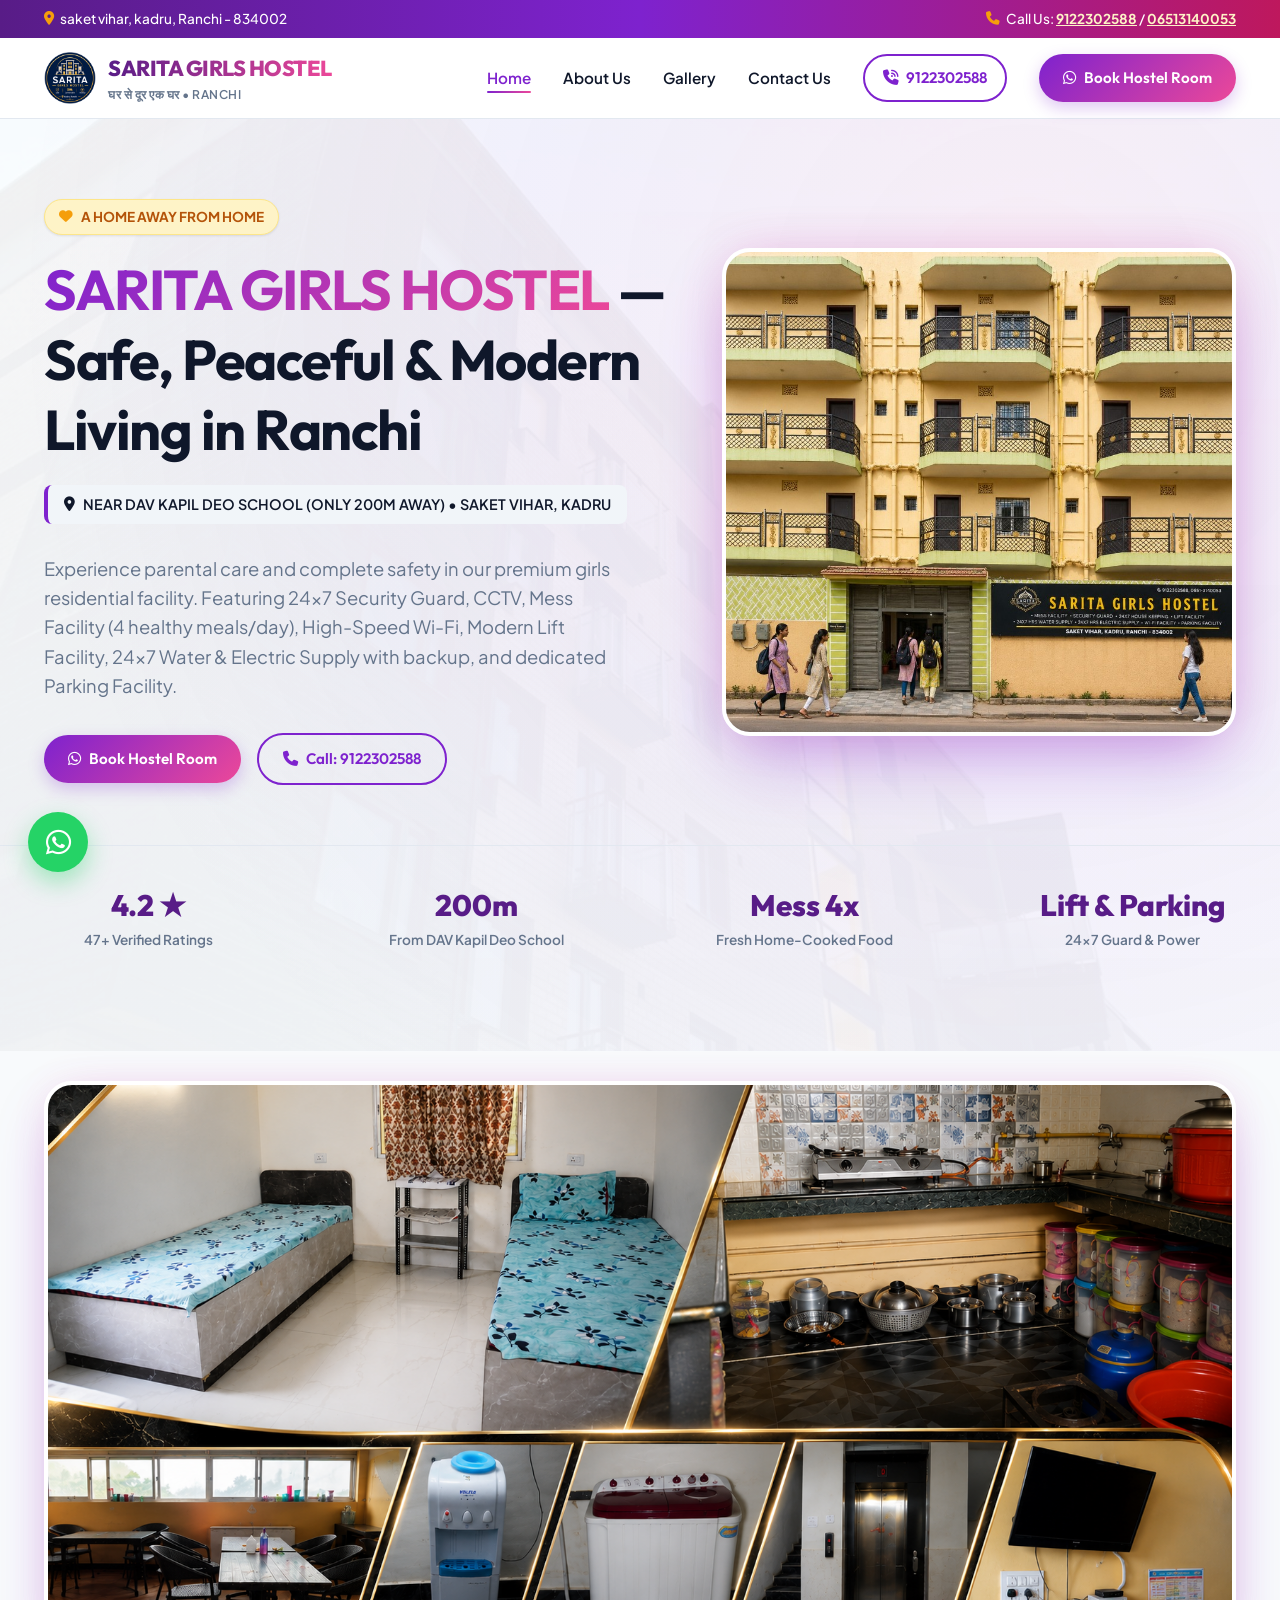
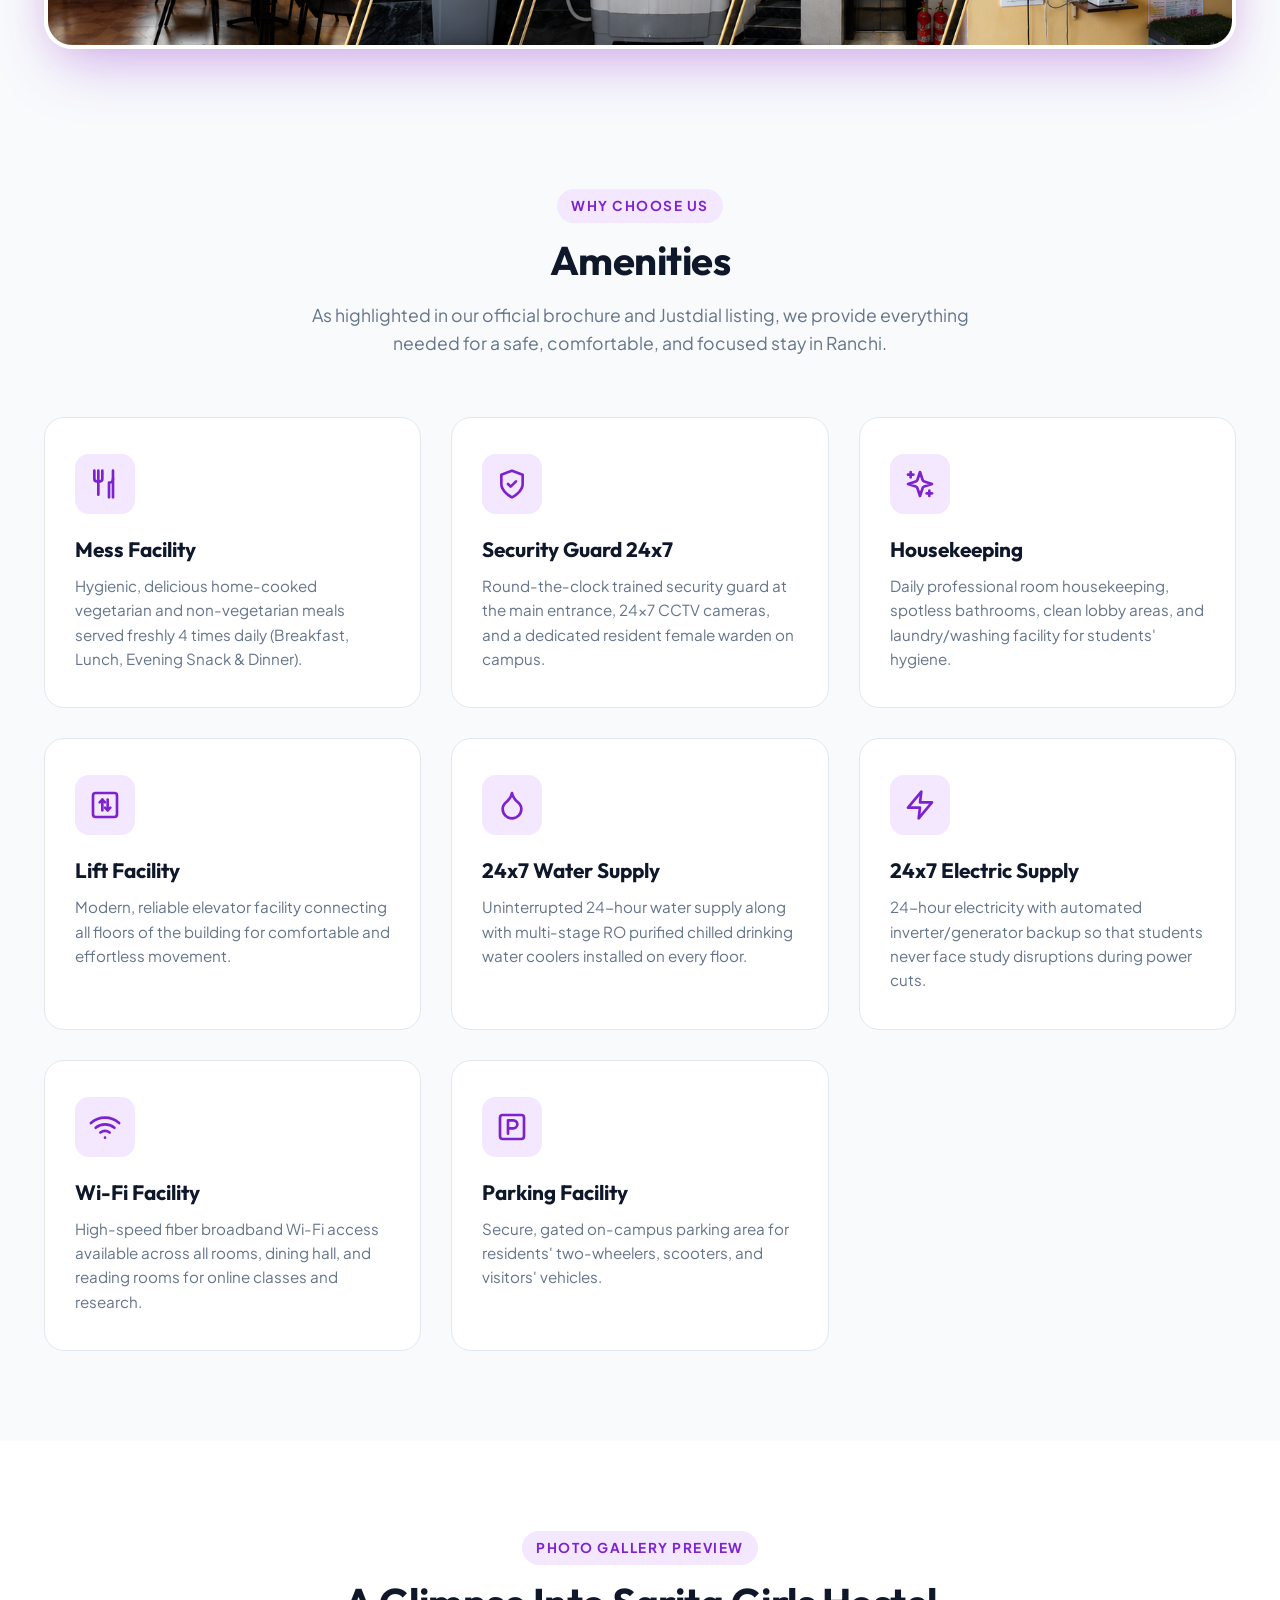
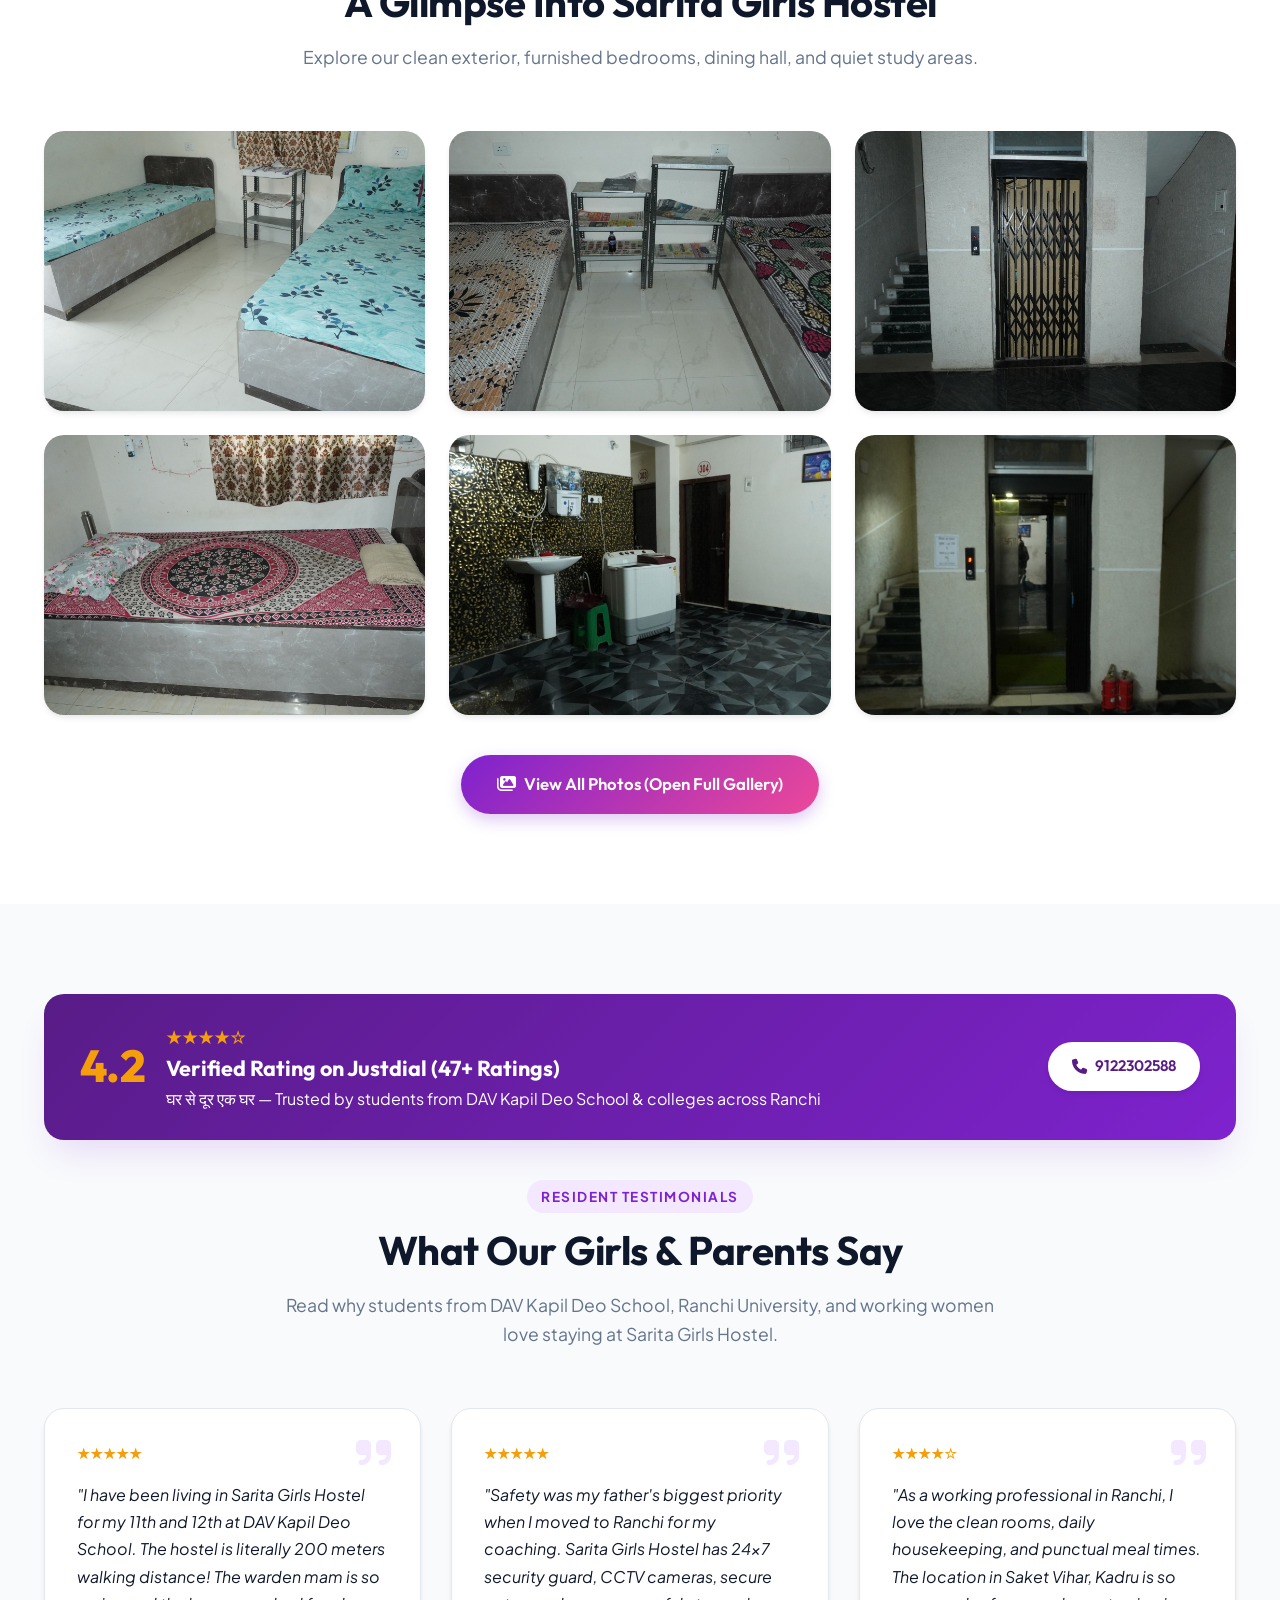
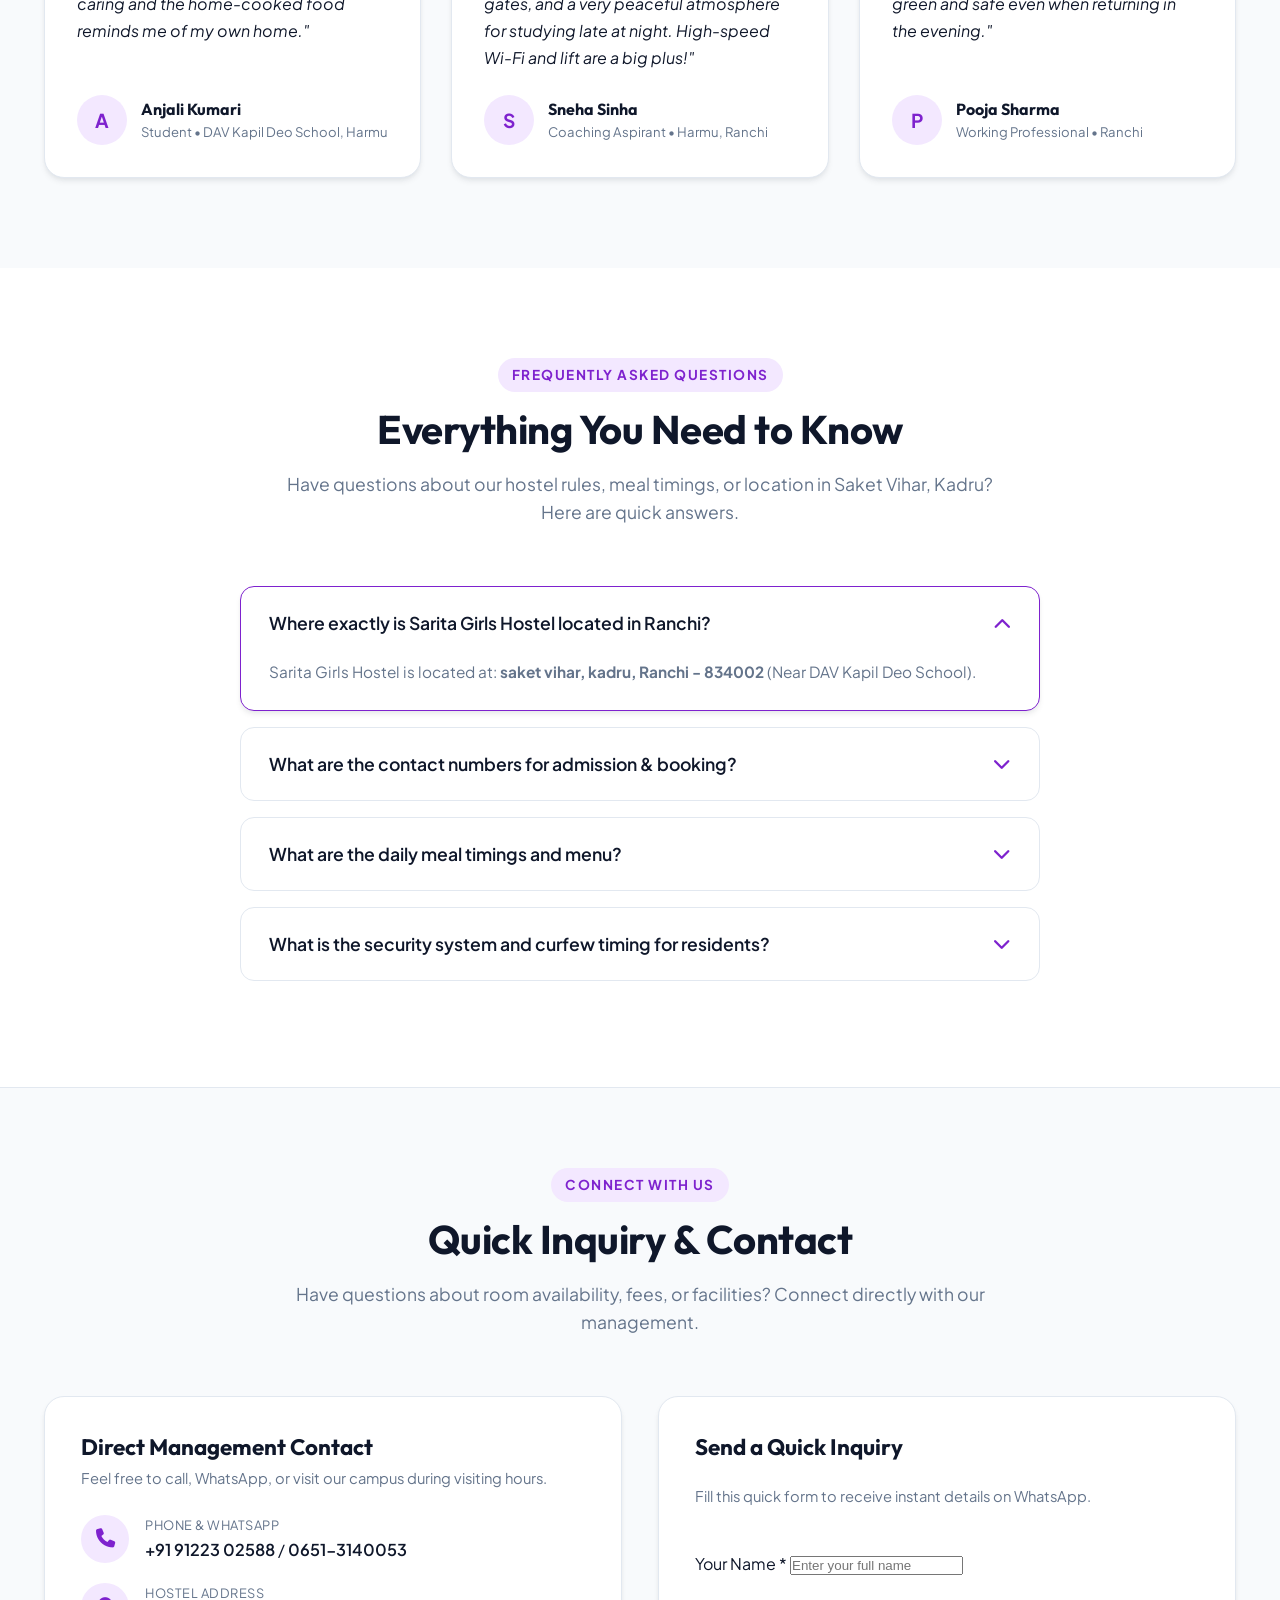
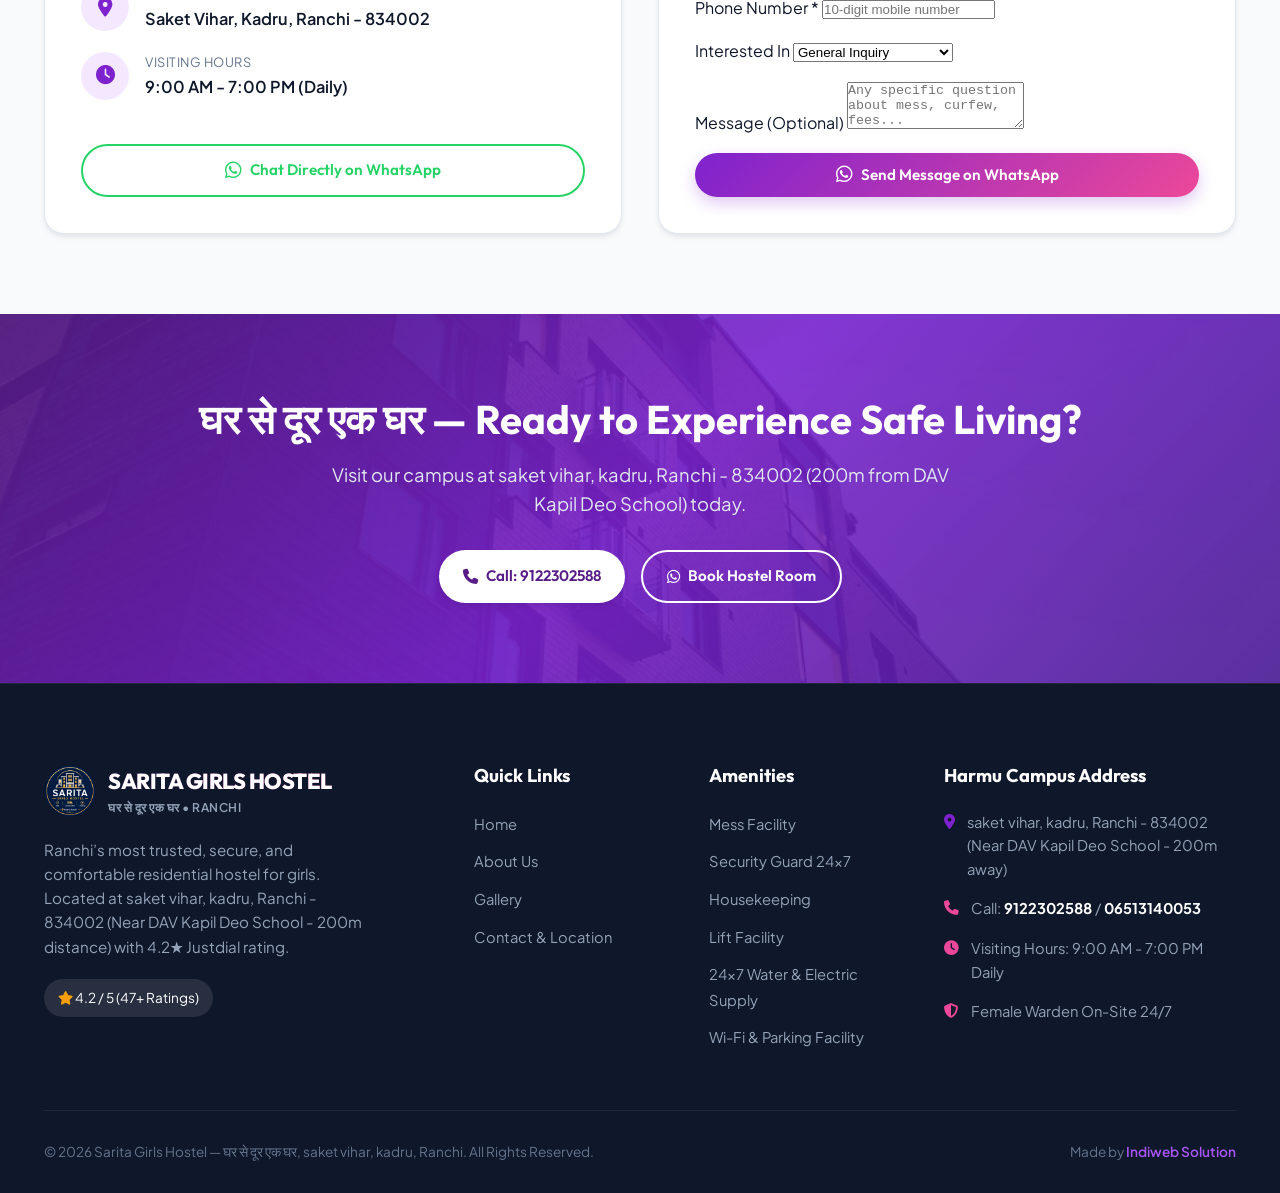
==== commit 2ee53343: "Add minimal Quick Contact & Inquiry section on home page above CTA banner without map or landmarks" ====
--- a/index.html
+++ b/index.html
@@ -453,6 +453,100 @@
             by a full-time resident female warden. The standard evening return timing is 7:30 PM to ensure safety, with
             prior warden/parental permission required for late academic or office commitments.
           </div>
+        </div>
+      </div>
+    </div>
+  </section>
+
+  <!-- Quick Contact Us Section (Above CTA Banner) -->
+  <section class="section section-light home-contact-section">
+    <div class="container">
+      <div class="section-header">
+        <span class="section-tag">CONNECT WITH US</span>
+        <h2 class="section-title">Quick Inquiry & Contact</h2>
+        <p class="section-subtitle">
+          Have questions about room availability, fees, or facilities? Connect directly with our management.
+        </p>
+      </div>
+
+      <div class="home-contact-grid">
+        <div class="home-contact-info">
+          <h3>Direct Management Contact</h3>
+          <p class="info-desc">Feel free to call, WhatsApp, or visit our campus during visiting hours.</p>
+
+          <div class="contact-line">
+            <div class="contact-icon-circle">
+              <i class="fa-solid fa-phone"></i>
+            </div>
+            <div>
+              <span class="line-label">Phone & WhatsApp</span>
+              <a href="tel:9122302588" class="line-value">+91 91223 02588</a> / <a href="tel:06513140053" class="line-value">0651-3140053</a>
+            </div>
+          </div>
+
+          <div class="contact-line">
+            <div class="contact-icon-circle">
+              <i class="fa-solid fa-location-dot"></i>
+            </div>
+            <div>
+              <span class="line-label">Hostel Address</span>
+              <span class="line-value">Saket Vihar, Kadru, Ranchi - 834002</span>
+            </div>
+          </div>
+
+          <div class="contact-line">
+            <div class="contact-icon-circle">
+              <i class="fa-solid fa-clock"></i>
+            </div>
+            <div>
+              <span class="line-label">Visiting Hours</span>
+              <span class="line-value">9:00 AM - 7:00 PM (Daily)</span>
+            </div>
+          </div>
+
+          <div style="margin-top: 24px;">
+            <a href="https://wa.me/919122302588" target="_blank" rel="noopener noreferrer" class="btn btn-outline" style="width: 100%; justify-content: center; border-color: #25d366; color: #25d366;">
+              <i class="fa-brands fa-whatsapp" style="font-size: 1.2rem;"></i> Chat Directly on WhatsApp
+            </a>
+          </div>
+        </div>
+
+        <div class="home-contact-form-card">
+          <h3>Send a Quick Inquiry</h3>
+          <p class="info-desc">Fill this quick form to receive instant details on WhatsApp.</p>
+
+          <form id="homeQuickForm" class="home-quick-form">
+            <div class="form-group">
+              <label for="homeQuickName">Your Name *</label>
+              <input type="text" id="homeQuickName" placeholder="Enter your full name" required>
+            </div>
+
+            <div class="form-group">
+              <label for="homeQuickPhone">Phone Number *</label>
+              <input type="tel" id="homeQuickPhone" placeholder="10-digit mobile number" required>
+            </div>
+
+            <div class="form-group">
+              <label for="homeQuickRoom">Interested In</label>
+              <select id="homeQuickRoom">
+                <option value="General Inquiry">General Inquiry</option>
+                <option value="Single Room">Single Room</option>
+                <option value="Double Sharing Room">Double Sharing Room</option>
+                <option value="Triple Sharing Room">Triple Sharing Room</option>
+                <option value="Four Sharing Room">Four Sharing Room</option>
+                <option value="Campus Visit">Schedule Campus Visit</option>
+              </select>
+            </div>
+
+            <div class="form-group">
+              <label for="homeQuickMessage">Message (Optional)</label>
+              <textarea id="homeQuickMessage" rows="3" placeholder="Any specific question about mess, curfew, fees..."></textarea>
+            </div>
+
+            <button type="submit" class="btn btn-primary" style="width: 100%; justify-content: center;">
+              <i class="fa-brands fa-whatsapp" style="font-size: 1.2rem;"></i> Send Message on WhatsApp
+            </button>
+          </form>
         </div>
       </div>
     </div>
--- a/style.css
+++ b/style.css
@@ -1336,6 +1336,89 @@
   font-size: 1.4rem;
 }
 
+/* Home Quick Contact Section */
+.home-contact-section {
+  padding: 80px 0;
+  background: var(--bg-subtle);
+  border-top: 1px solid var(--border-color);
+}
+
+.home-contact-grid {
+  display: grid;
+  grid-template-columns: 1fr 1fr;
+  gap: 36px;
+  align-items: stretch;
+}
+
+.home-contact-info,
+.home-contact-form-card {
+  background: #ffffff;
+  padding: 36px;
+  border-radius: var(--radius-lg);
+  box-shadow: var(--shadow-md);
+  border: 1px solid var(--border-color);
+  display: flex;
+  flex-direction: column;
+  justify-content: space-between;
+}
+
+.home-contact-info h3,
+.home-contact-form-card h3 {
+  font-size: 1.4rem;
+  margin-bottom: 6px;
+  color: var(--text-main);
+}
+
+.info-desc {
+  color: var(--text-muted);
+  font-size: 0.92rem;
+  margin-bottom: 24px;
+}
+
+.contact-line {
+  display: flex;
+  align-items: center;
+  gap: 16px;
+  margin-bottom: 20px;
+}
+
+.contact-icon-circle {
+  width: 48px;
+  height: 48px;
+  border-radius: var(--radius-full);
+  background: var(--primary-subtle);
+  color: var(--primary);
+  display: flex;
+  align-items: center;
+  justify-content: center;
+  font-size: 1.2rem;
+  flex-shrink: 0;
+}
+
+.line-label {
+  display: block;
+  font-size: 0.8rem;
+  color: var(--text-muted);
+  text-transform: uppercase;
+  letter-spacing: 0.5px;
+  margin-bottom: 2px;
+}
+
+.line-value {
+  font-size: 1.02rem;
+  font-weight: 600;
+  color: var(--text-main);
+  text-decoration: none;
+}
+
+.line-value:hover {
+  color: var(--primary);
+}
+
+.home-quick-form .form-group {
+  margin-bottom: 18px;
+}
+
 /* CTA Section */
 .cta-section {
   background: linear-gradient(135deg, rgba(88, 28, 135, 0.88) 0%, rgba(126, 34, 206, 0.88) 50%, rgba(76, 29, 149, 0.90) 100%),
@@ -1652,7 +1735,8 @@
   .features-grid,
   .testimonials-grid,
   .gallery-grid,
-  .room-grid {
+  .room-grid,
+  .home-contact-grid {
     grid-template-columns: 1fr;
     gap: 20px;
   }
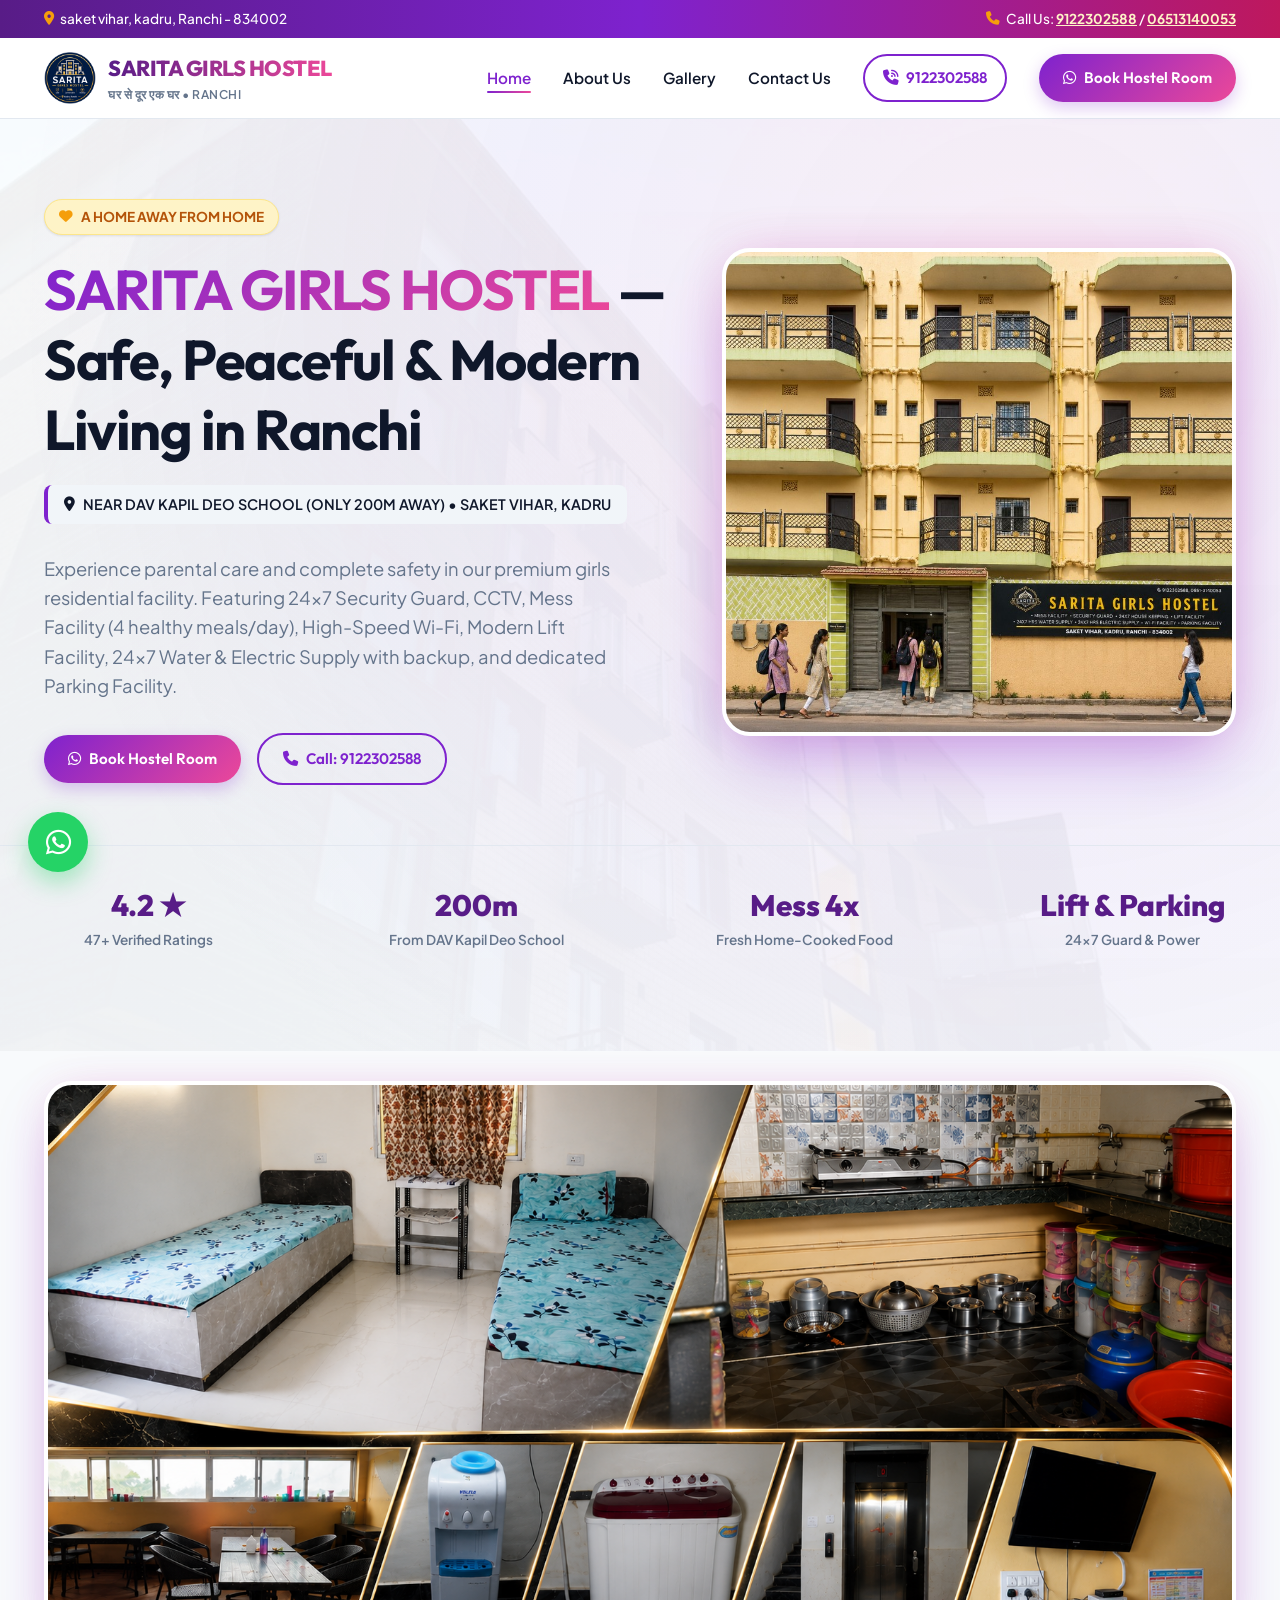
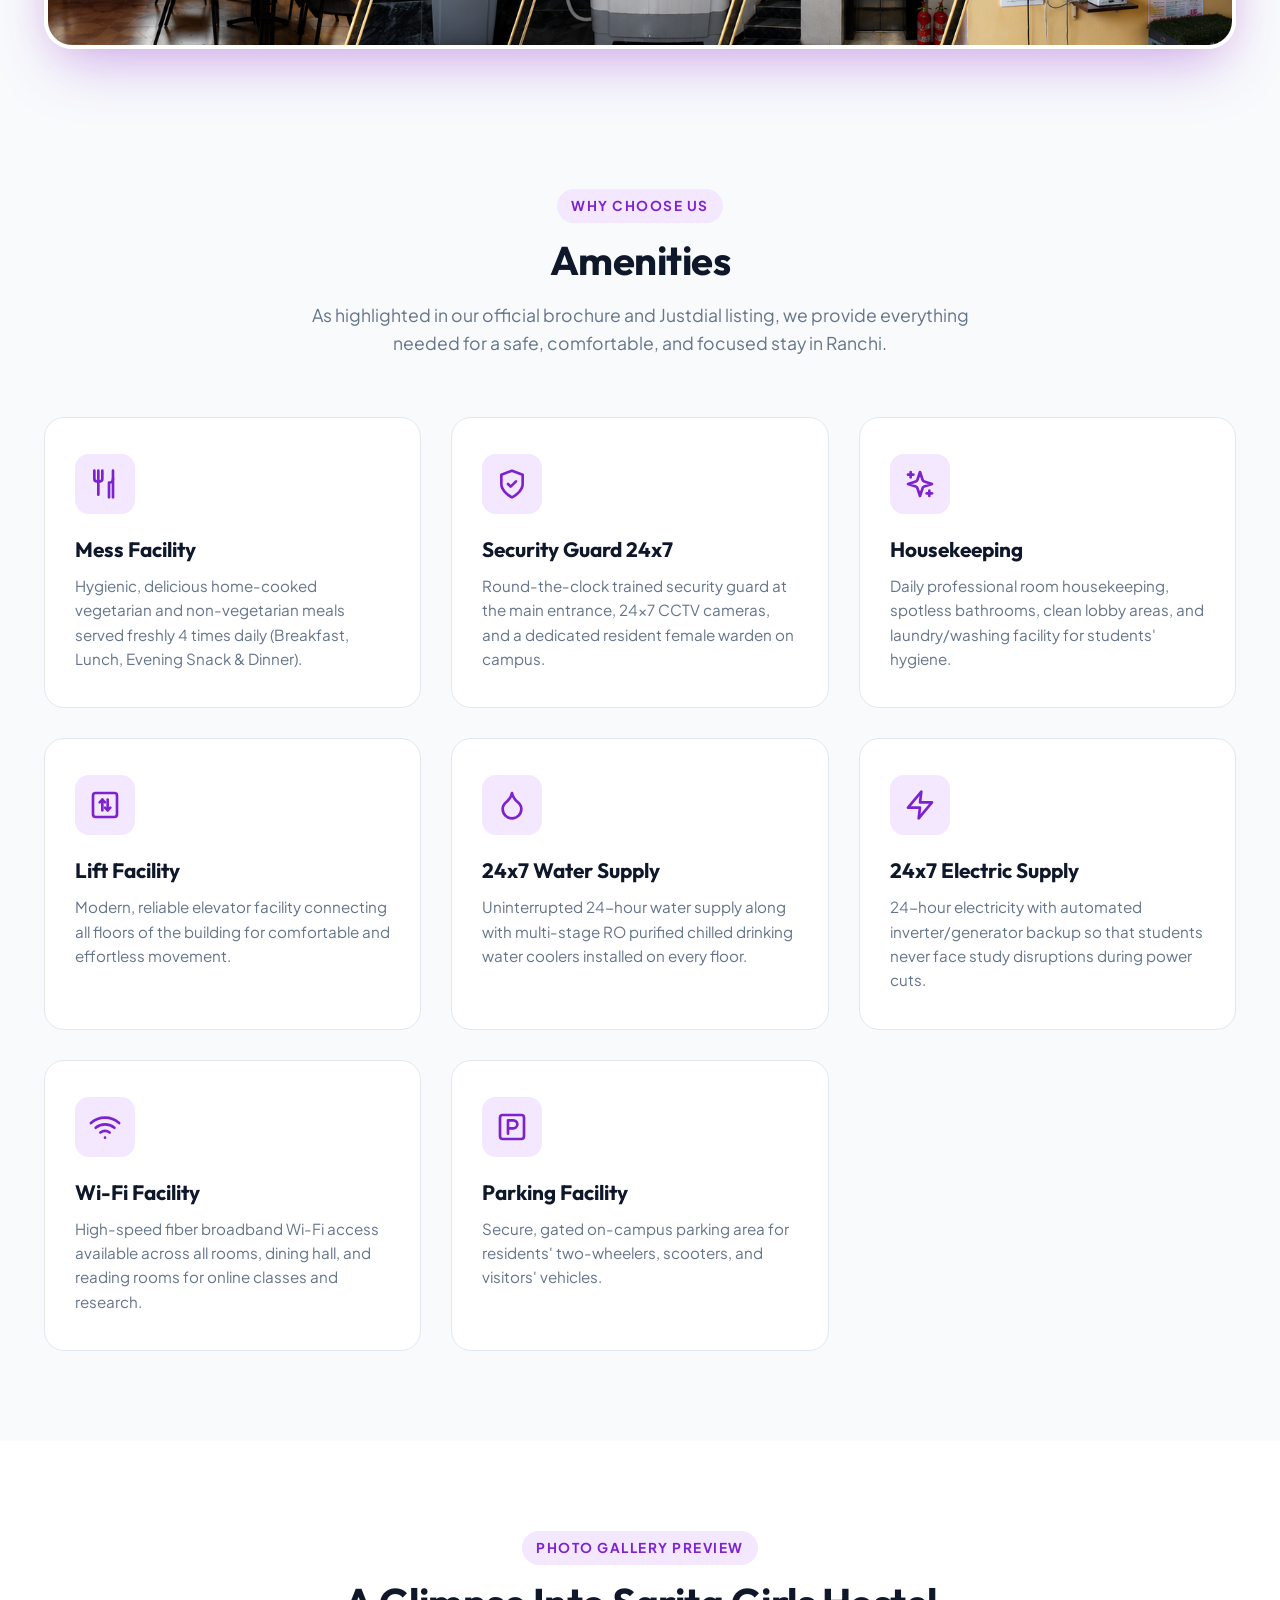
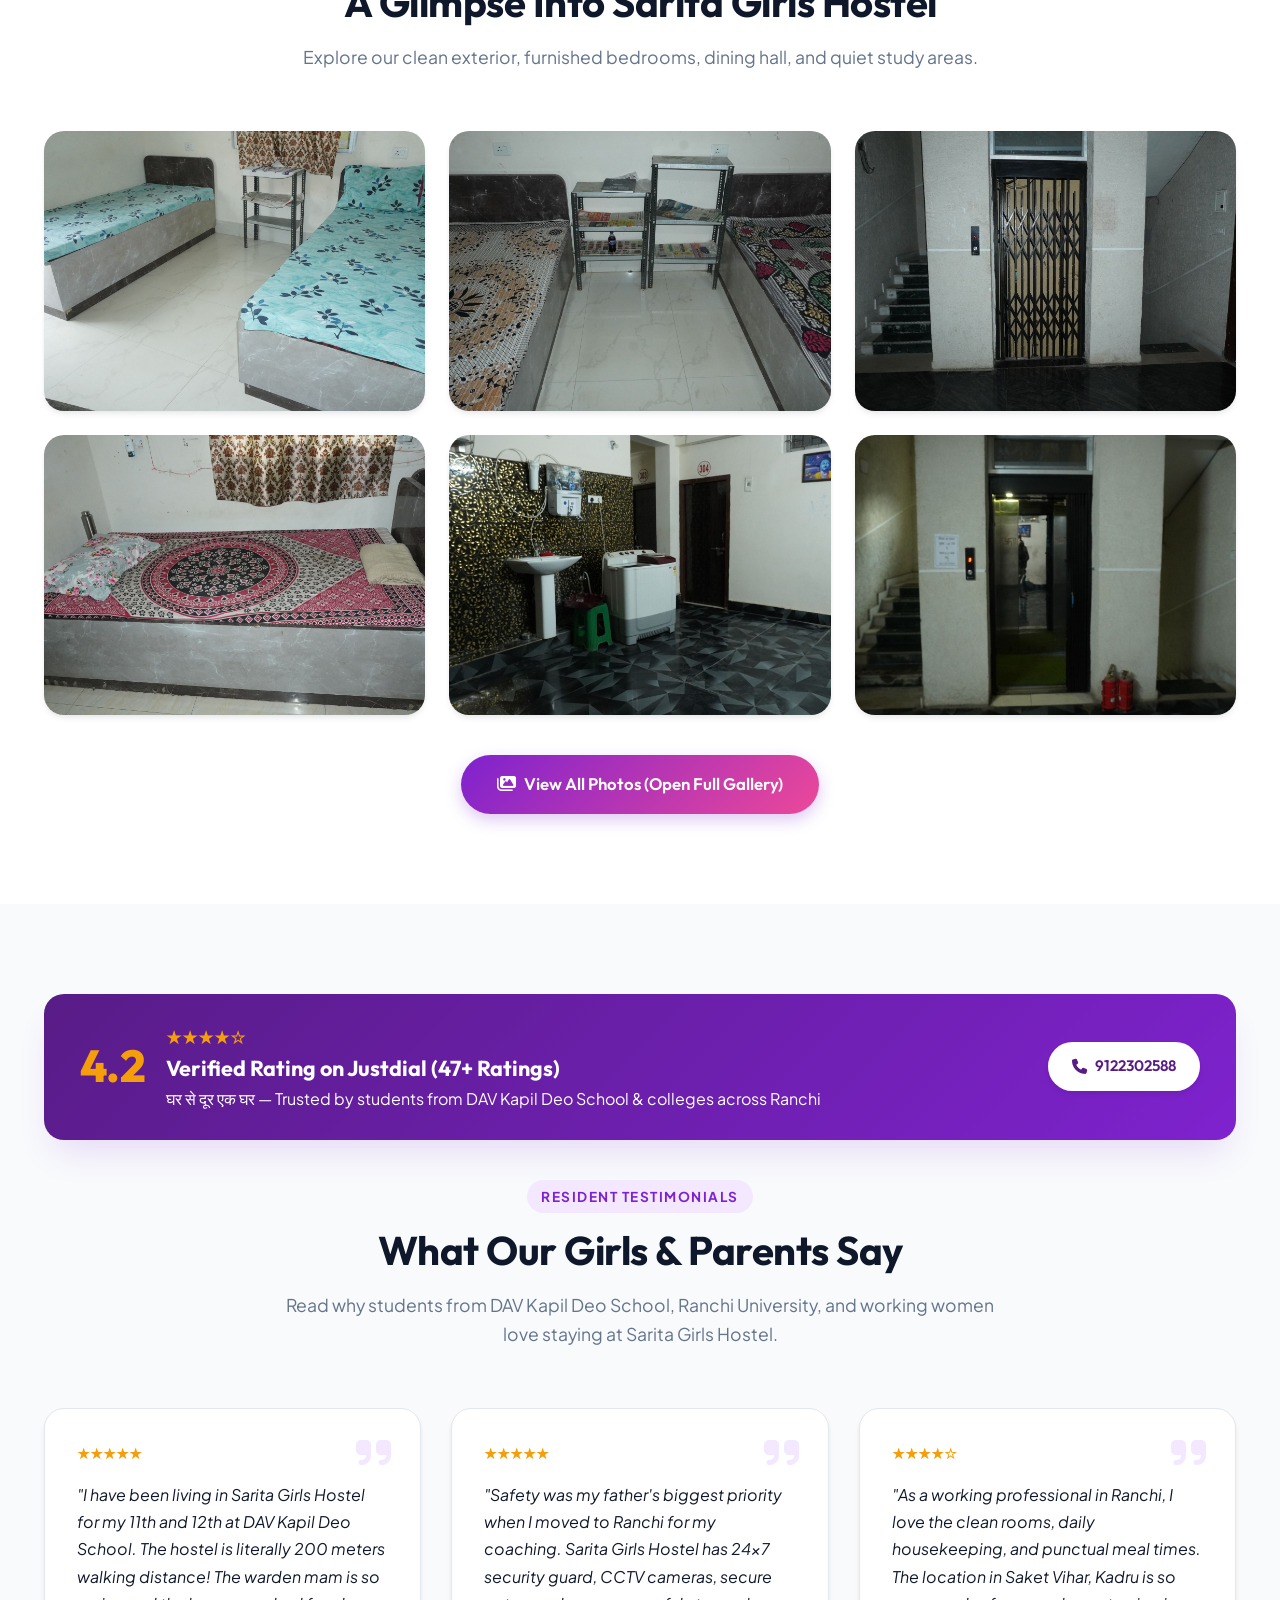
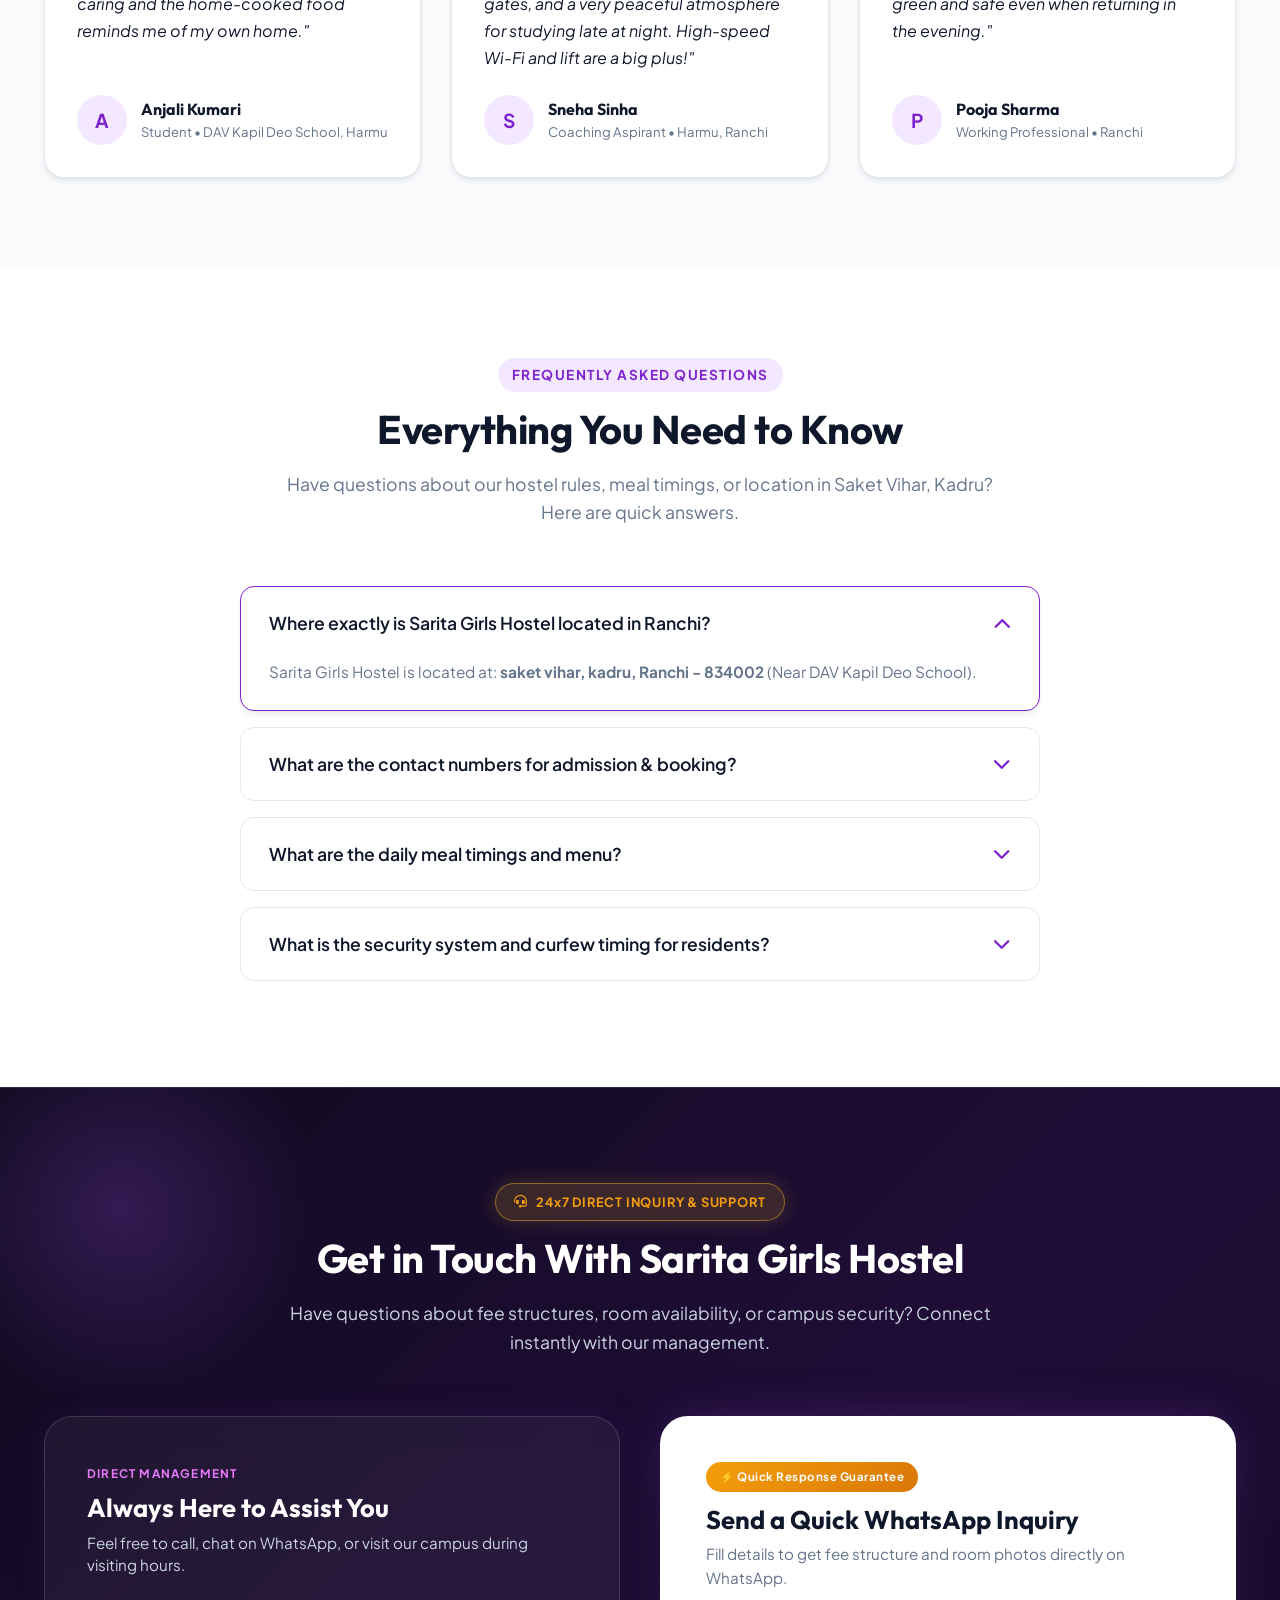
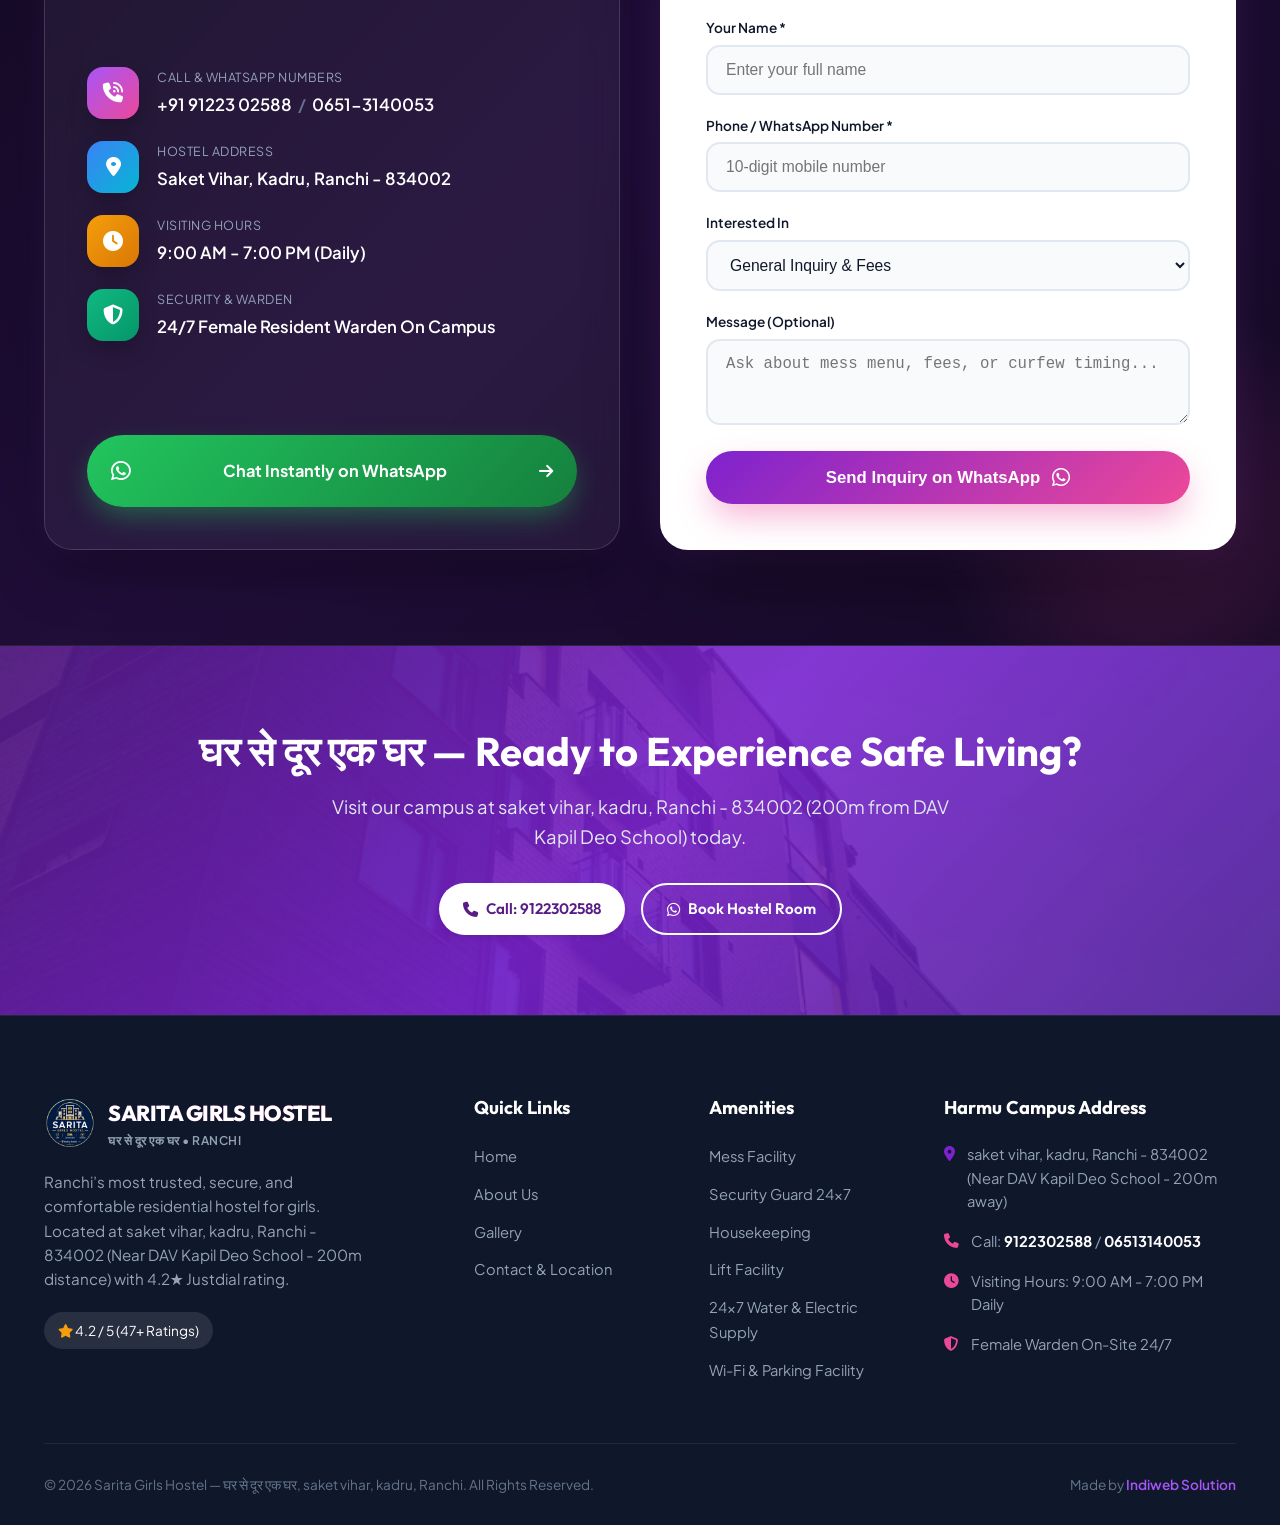
==== commit bb6f8fd9: "Transform home page contact section into an ultra-premium VIP luxury glassmorphism showcase with glo" ====
--- a/index.html
+++ b/index.html
@@ -459,92 +459,118 @@
   </section>
 
   <!-- Quick Contact Us Section (Above CTA Banner) -->
-  <section class="section section-light home-contact-section">
-    <div class="container">
+  <section class="home-contact-luxury-section">
+    <div class="ambient-circle-1"></div>
+    <div class="ambient-circle-2"></div>
+
+    <div class="container" style="position: relative; z-index: 2;">
       <div class="section-header">
-        <span class="section-tag">CONNECT WITH US</span>
-        <h2 class="section-title">Quick Inquiry & Contact</h2>
-        <p class="section-subtitle">
-          Have questions about room availability, fees, or facilities? Connect directly with our management.
+        <span class="luxury-badge"><i class="fa-solid fa-headset"></i> 24x7 DIRECT INQUIRY & SUPPORT</span>
+        <h2 class="section-title" style="color: #ffffff; margin-top: 12px;">
+          Get in Touch With <span class="text-gradient-gold">Sarita Girls Hostel</span>
+        </h2>
+        <p class="section-subtitle" style="color: #cbd5e1;">
+          Have questions about fee structures, room availability, or campus security? Connect instantly with our management.
         </p>
       </div>
 
-      <div class="home-contact-grid">
-        <div class="home-contact-info">
-          <h3>Direct Management Contact</h3>
-          <p class="info-desc">Feel free to call, WhatsApp, or visit our campus during visiting hours.</p>
-
-          <div class="contact-line">
-            <div class="contact-icon-circle">
-              <i class="fa-solid fa-phone"></i>
-            </div>
-            <div>
-              <span class="line-label">Phone & WhatsApp</span>
-              <a href="tel:9122302588" class="line-value">+91 91223 02588</a> / <a href="tel:06513140053" class="line-value">0651-3140053</a>
-            </div>
-          </div>
-
-          <div class="contact-line">
-            <div class="contact-icon-circle">
-              <i class="fa-solid fa-location-dot"></i>
-            </div>
-            <div>
-              <span class="line-label">Hostel Address</span>
-              <span class="line-value">Saket Vihar, Kadru, Ranchi - 834002</span>
-            </div>
-          </div>
-
-          <div class="contact-line">
-            <div class="contact-icon-circle">
-              <i class="fa-solid fa-clock"></i>
-            </div>
-            <div>
-              <span class="line-label">Visiting Hours</span>
-              <span class="line-value">9:00 AM - 7:00 PM (Daily)</span>
-            </div>
-          </div>
-
-          <div style="margin-top: 24px;">
-            <a href="https://wa.me/919122302588" target="_blank" rel="noopener noreferrer" class="btn btn-outline" style="width: 100%; justify-content: center; border-color: #25d366; color: #25d366;">
-              <i class="fa-brands fa-whatsapp" style="font-size: 1.2rem;"></i> Chat Directly on WhatsApp
-            </a>
-          </div>
-        </div>
-
-        <div class="home-contact-form-card">
-          <h3>Send a Quick Inquiry</h3>
-          <p class="info-desc">Fill this quick form to receive instant details on WhatsApp.</p>
+      <div class="vip-contact-grid">
+        <!-- Left: VIP Glass Contact Card -->
+        <div class="vip-contact-card">
+          <div class="vip-card-header">
+            <span class="vip-tag">DIRECT MANAGEMENT</span>
+            <h3>Always Here to Assist You</h3>
+            <p>Feel free to call, chat on WhatsApp, or visit our campus during visiting hours.</p>
+          </div>
+
+          <div class="vip-contact-lines">
+            <div class="vip-line-item">
+              <div class="vip-icon-box" style="background: linear-gradient(135deg, #a855f7, #ec4899);">
+                <i class="fa-solid fa-phone-volume"></i>
+              </div>
+              <div class="vip-line-content">
+                <span class="vip-label">Call & WhatsApp Numbers</span>
+                <div class="vip-numbers">
+                  <a href="tel:9122302588">+91 91223 02588</a><span>/</span><a href="tel:06513140053">0651-3140053</a>
+                </div>
+              </div>
+            </div>
+
+            <div class="vip-line-item">
+              <div class="vip-icon-box" style="background: linear-gradient(135deg, #3b82f6, #06b6d4);">
+                <i class="fa-solid fa-location-dot"></i>
+              </div>
+              <div class="vip-line-content">
+                <span class="vip-label">Hostel Address</span>
+                <span class="vip-text">Saket Vihar, Kadru, Ranchi - 834002</span>
+              </div>
+            </div>
+
+            <div class="vip-line-item">
+              <div class="vip-icon-box" style="background: linear-gradient(135deg, #f59e0b, #d97706);">
+                <i class="fa-solid fa-clock"></i>
+              </div>
+              <div class="vip-line-content">
+                <span class="vip-label">Visiting Hours</span>
+                <span class="vip-text">9:00 AM - 7:00 PM (Daily)</span>
+              </div>
+            </div>
+
+            <div class="vip-line-item">
+              <div class="vip-icon-box" style="background: linear-gradient(135deg, #10b981, #059669);">
+                <i class="fa-solid fa-shield-halved"></i>
+              </div>
+              <div class="vip-line-content">
+                <span class="vip-label">Security & Warden</span>
+                <span class="vip-text">24/7 Female Resident Warden On Campus</span>
+              </div>
+            </div>
+          </div>
+
+          <a href="https://wa.me/919122302588" target="_blank" rel="noopener noreferrer" class="btn-vip-wa">
+            <span class="wa-icon-pulse"><i class="fa-brands fa-whatsapp"></i></span>
+            <span>Chat Instantly on WhatsApp</span>
+            <i class="fa-solid fa-arrow-right"></i>
+          </a>
+        </div>
+
+        <!-- Right: VIP Form Glass Card -->
+        <div class="vip-form-card">
+          <div class="form-card-badge">⚡ Quick Response Guarantee</div>
+          <h3>Send a Quick WhatsApp Inquiry</h3>
+          <p class="form-card-desc">Fill details to get fee structure and room photos directly on WhatsApp.</p>
 
           <form id="homeQuickForm" class="home-quick-form">
             <div class="form-group">
               <label for="homeQuickName">Your Name *</label>
-              <input type="text" id="homeQuickName" placeholder="Enter your full name" required>
+              <input type="text" id="homeQuickName" class="vip-input" placeholder="Enter your full name" required>
             </div>
 
             <div class="form-group">
-              <label for="homeQuickPhone">Phone Number *</label>
-              <input type="tel" id="homeQuickPhone" placeholder="10-digit mobile number" required>
+              <label for="homeQuickPhone">Phone / WhatsApp Number *</label>
+              <input type="tel" id="homeQuickPhone" class="vip-input" placeholder="10-digit mobile number" required>
             </div>
 
             <div class="form-group">
               <label for="homeQuickRoom">Interested In</label>
-              <select id="homeQuickRoom">
-                <option value="General Inquiry">General Inquiry</option>
+              <select id="homeQuickRoom" class="vip-input">
+                <option value="General Inquiry">General Inquiry & Fees</option>
                 <option value="Single Room">Single Room</option>
                 <option value="Double Sharing Room">Double Sharing Room</option>
                 <option value="Triple Sharing Room">Triple Sharing Room</option>
                 <option value="Four Sharing Room">Four Sharing Room</option>
-                <option value="Campus Visit">Schedule Campus Visit</option>
+                <option value="Campus Visit">Schedule a Campus Visit</option>
               </select>
             </div>
 
             <div class="form-group">
               <label for="homeQuickMessage">Message (Optional)</label>
-              <textarea id="homeQuickMessage" rows="3" placeholder="Any specific question about mess, curfew, fees..."></textarea>
-            </div>
-
-            <button type="submit" class="btn btn-primary" style="width: 100%; justify-content: center;">
-              <i class="fa-brands fa-whatsapp" style="font-size: 1.2rem;"></i> Send Message on WhatsApp
+              <textarea id="homeQuickMessage" class="vip-input" rows="3" placeholder="Ask about mess menu, fees, or curfew timing..."></textarea>
+            </div>
+
+            <button type="submit" class="btn-vip-submit">
+              <span>Send Inquiry on WhatsApp</span>
+              <i class="fa-brands fa-whatsapp" style="font-size: 1.3rem;"></i>
             </button>
           </form>
         </div>
--- a/style.css
+++ b/style.css
@@ -1336,87 +1336,285 @@
   font-size: 1.4rem;
 }
 
-/* Home Quick Contact Section */
-.home-contact-section {
-  padding: 80px 0;
-  background: var(--bg-subtle);
-  border-top: 1px solid var(--border-color);
-}
-
-.home-contact-grid {
+/* Home Luxury VIP Contact Showcase Section */
+.home-contact-luxury-section {
+  padding: 95px 0;
+  background: linear-gradient(135deg, #0f0a1e 0%, #200d38 50%, #150a26 100%);
+  position: relative;
+  overflow: hidden;
+  border-top: 1px solid rgba(255, 255, 255, 0.1);
+  border-bottom: 1px solid rgba(255, 255, 255, 0.1);
+}
+
+.ambient-circle-1 {
+  position: absolute;
+  top: -80px;
+  left: -80px;
+  width: 400px;
+  height: 400px;
+  border-radius: 50%;
+  background: radial-gradient(circle, rgba(168, 85, 247, 0.22) 0%, rgba(168, 85, 247, 0) 70%);
+  pointer-events: none;
+  z-index: 1;
+}
+
+.ambient-circle-2 {
+  position: absolute;
+  bottom: -100px;
+  right: -100px;
+  width: 450px;
+  height: 450px;
+  border-radius: 50%;
+  background: radial-gradient(circle, rgba(236, 72, 153, 0.2) 0%, rgba(236, 72, 153, 0) 70%);
+  pointer-events: none;
+  z-index: 1;
+}
+
+.luxury-badge {
+  display: inline-flex;
+  align-items: center;
+  gap: 8px;
+  padding: 8px 18px;
+  border-radius: 50px;
+  background: rgba(251, 191, 36, 0.15);
+  border: 1px solid rgba(251, 191, 36, 0.45);
+  color: #f59e0b;
+  font-size: 0.8rem;
+  font-weight: 700;
+  letter-spacing: 0.8px;
+  box-shadow: 0 0 20px rgba(251, 191, 36, 0.2);
+}
+
+.vip-contact-grid {
   display: grid;
   grid-template-columns: 1fr 1fr;
-  gap: 36px;
+  gap: 40px;
   align-items: stretch;
-}
-
-.home-contact-info,
-.home-contact-form-card {
-  background: #ffffff;
-  padding: 36px;
-  border-radius: var(--radius-lg);
-  box-shadow: var(--shadow-md);
-  border: 1px solid var(--border-color);
+  margin-top: 45px;
+}
+
+.vip-contact-card {
+  background: rgba(255, 255, 255, 0.05);
+  backdrop-filter: blur(16px);
+  -webkit-backdrop-filter: blur(16px);
+  padding: 42px;
+  border-radius: 28px;
+  border: 1px solid rgba(255, 255, 255, 0.15);
+  box-shadow: 0 25px 60px -15px rgba(0, 0, 0, 0.5), 0 0 40px -10px rgba(168, 85, 247, 0.2);
   display: flex;
   flex-direction: column;
   justify-content: space-between;
-}
-
-.home-contact-info h3,
-.home-contact-form-card h3 {
-  font-size: 1.4rem;
-  margin-bottom: 6px;
-  color: var(--text-main);
-}
-
-.info-desc {
-  color: var(--text-muted);
-  font-size: 0.92rem;
-  margin-bottom: 24px;
-}
-
-.contact-line {
-  display: flex;
-  align-items: center;
-  gap: 16px;
-  margin-bottom: 20px;
-}
-
-.contact-icon-circle {
-  width: 48px;
-  height: 48px;
-  border-radius: var(--radius-full);
-  background: var(--primary-subtle);
-  color: var(--primary);
+  transition: transform 0.4s ease, box-shadow 0.4s ease;
+}
+
+.vip-contact-card:hover {
+  transform: translateY(-6px);
+  box-shadow: 0 35px 80px -15px rgba(0, 0, 0, 0.6), 0 0 50px -5px rgba(236, 72, 153, 0.3);
+}
+
+.vip-card-header .vip-tag {
+  display: inline-block;
+  font-size: 0.74rem;
+  font-weight: 700;
+  color: #e879f9;
+  letter-spacing: 1.2px;
+  margin-bottom: 8px;
+}
+
+.vip-card-header h3 {
+  font-size: 1.6rem;
+  color: #ffffff;
+  margin-bottom: 8px;
+}
+
+.vip-card-header p {
+  color: #cbd5e1;
+  font-size: 0.95rem;
+  margin-bottom: 28px;
+  line-height: 1.5;
+}
+
+.vip-contact-lines {
+  display: flex;
+  flex-direction: column;
+  gap: 22px;
+  margin-bottom: 32px;
+}
+
+.vip-line-item {
+  display: flex;
+  align-items: center;
+  gap: 18px;
+}
+
+.vip-icon-box {
+  width: 52px;
+  height: 52px;
+  border-radius: 16px;
   display: flex;
   align-items: center;
   justify-content: center;
-  font-size: 1.2rem;
+  color: white;
+  font-size: 1.25rem;
   flex-shrink: 0;
-}
-
-.line-label {
-  display: block;
-  font-size: 0.8rem;
-  color: var(--text-muted);
+  box-shadow: 0 10px 25px -5px rgba(0, 0, 0, 0.3);
+}
+
+.vip-line-content {
+  display: flex;
+  flex-direction: column;
+}
+
+.vip-label {
+  font-size: 0.78rem;
+  color: #94a3b8;
   text-transform: uppercase;
   letter-spacing: 0.5px;
-  margin-bottom: 2px;
-}
-
-.line-value {
+  margin-bottom: 4px;
+}
+
+.vip-numbers, .vip-text {
+  font-size: 1.05rem;
+  font-weight: 600;
+  color: #ffffff;
+}
+
+.vip-numbers a {
+  color: #ffffff;
+  text-decoration: none;
+  transition: color 0.2s ease;
+}
+
+.vip-numbers a:hover {
+  color: #f59e0b;
+}
+
+.vip-numbers span {
+  margin: 0 6px;
+  color: #64748b;
+}
+
+.btn-vip-wa {
+  display: flex;
+  align-items: center;
+  justify-content: space-between;
+  background: linear-gradient(135deg, #22c55e, #15803d);
+  color: white;
+  padding: 18px 24px;
+  border-radius: 50px;
+  font-weight: 700;
   font-size: 1.02rem;
+  text-decoration: none;
+  box-shadow: 0 12px 30px -5px rgba(34, 197, 94, 0.45);
+  transition: transform 0.3s ease, box-shadow 0.3s ease;
+}
+
+.btn-vip-wa:hover {
+  transform: translateY(-3px);
+  box-shadow: 0 20px 40px -5px rgba(34, 197, 94, 0.65);
+  color: white;
+}
+
+.wa-icon-pulse {
+  font-size: 1.4rem;
+  animation: pulse-wa 2s infinite;
+}
+
+@keyframes pulse-wa {
+  0% { transform: scale(1); }
+  50% { transform: scale(1.15); }
+  100% { transform: scale(1); }
+}
+
+.vip-form-card {
+  background: #ffffff;
+  padding: 42px;
+  border-radius: 28px;
+  box-shadow: 0 30px 80px -15px rgba(0, 0, 0, 0.6), 0 0 50px -10px rgba(168, 85, 247, 0.35);
+  border: 4px solid #ffffff;
+  display: flex;
+  flex-direction: column;
+  justify-content: space-between;
+  position: relative;
+}
+
+.form-card-badge {
+  display: inline-block;
+  background: linear-gradient(135deg, #f59e0b, #d97706);
+  color: white;
+  font-size: 0.72rem;
+  font-weight: 700;
+  padding: 6px 14px;
+  border-radius: 50px;
+  letter-spacing: 0.5px;
+  margin-bottom: 12px;
+  align-self: flex-start;
+}
+
+.vip-form-card h3 {
+  font-size: 1.6rem;
+  color: var(--text-main);
+  margin-bottom: 6px;
+}
+
+.form-card-desc {
+  color: var(--text-muted);
+  font-size: 0.95rem;
+  margin-bottom: 26px;
+}
+
+.home-quick-form .form-group {
+  margin-bottom: 20px;
+}
+
+.home-quick-form label {
+  display: block;
+  font-size: 0.85rem;
   font-weight: 600;
   color: var(--text-main);
-  text-decoration: none;
-}
-
-.line-value:hover {
-  color: var(--primary);
-}
-
-.home-quick-form .form-group {
-  margin-bottom: 18px;
+  margin-bottom: 6px;
+}
+
+.vip-input {
+  width: 100%;
+  padding: 14px 18px;
+  border: 2px solid #e2e8f0;
+  border-radius: 14px;
+  background: #f8fafc;
+  font-size: 0.98rem;
+  color: var(--text-main);
+  transition: all 0.3s ease;
+  box-sizing: border-box;
+}
+
+.vip-input:focus {
+  border-color: #a855f7;
+  background: #ffffff;
+  box-shadow: 0 0 0 4px rgba(168, 85, 247, 0.15);
+  outline: none;
+}
+
+.btn-vip-submit {
+  width: 100%;
+  background: linear-gradient(135deg, #7e22ce, #ec4899);
+  color: white;
+  padding: 16px 28px;
+  border-radius: 50px;
+  font-weight: 700;
+  font-size: 1.05rem;
+  border: none;
+  cursor: pointer;
+  display: flex;
+  align-items: center;
+  justify-content: center;
+  gap: 12px;
+  box-shadow: 0 15px 35px -5px rgba(236, 72, 153, 0.45);
+  transition: transform 0.3s ease, box-shadow 0.3s ease;
+}
+
+.btn-vip-submit:hover {
+  transform: translateY(-3px) scale(1.01);
+  box-shadow: 0 22px 45px -5px rgba(236, 72, 153, 0.65);
 }
 
 /* CTA Section */
@@ -1736,9 +1934,9 @@
   .testimonials-grid,
   .gallery-grid,
   .room-grid,
-  .home-contact-grid {
+  .vip-contact-grid {
     grid-template-columns: 1fr;
-    gap: 20px;
+    gap: 24px;
   }
 
   .home-showcase-banner {
@@ -1848,6 +2046,8 @@
 
   .contact-info-card,
   .form-card,
+  .vip-contact-card,
+  .vip-form-card,
   [style*="background: var(--primary-subtle)"],
   [style*="background: var(--bg-subtle)"] {
     padding: 20px 14px !important;
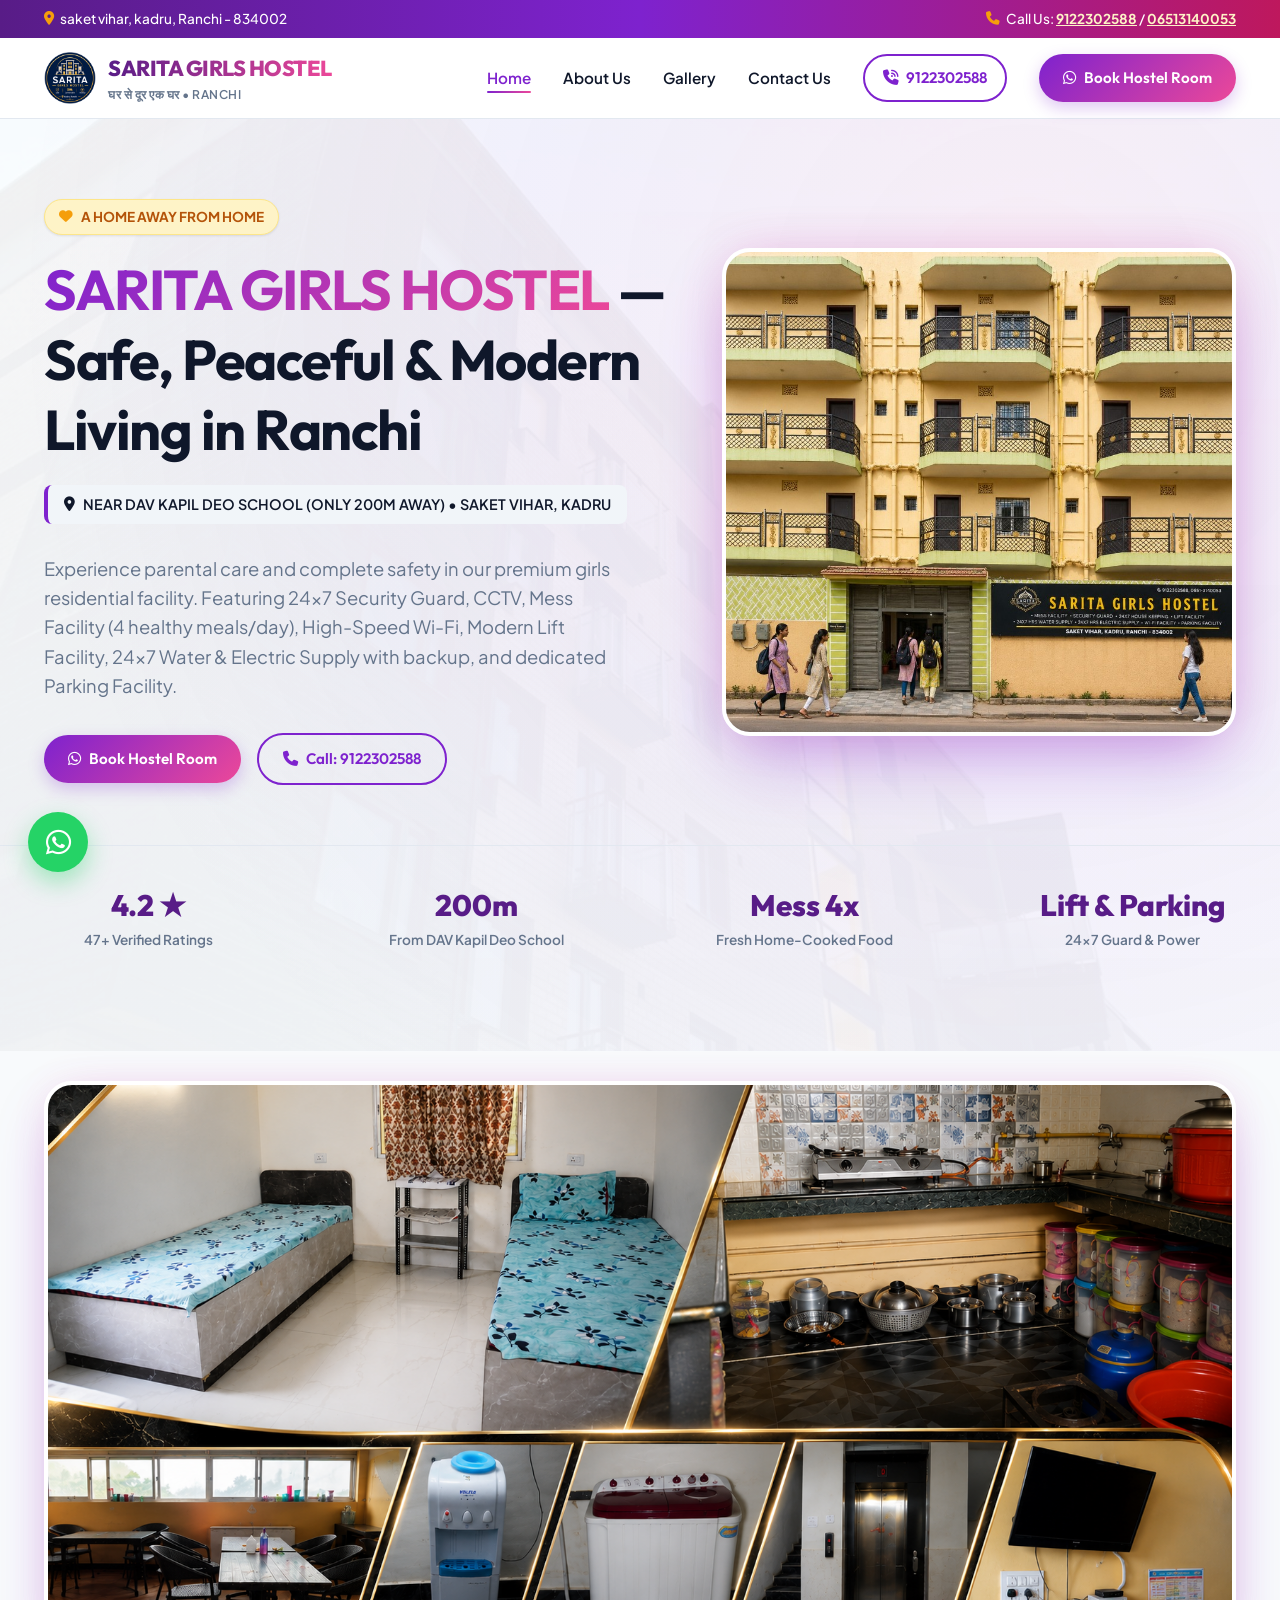
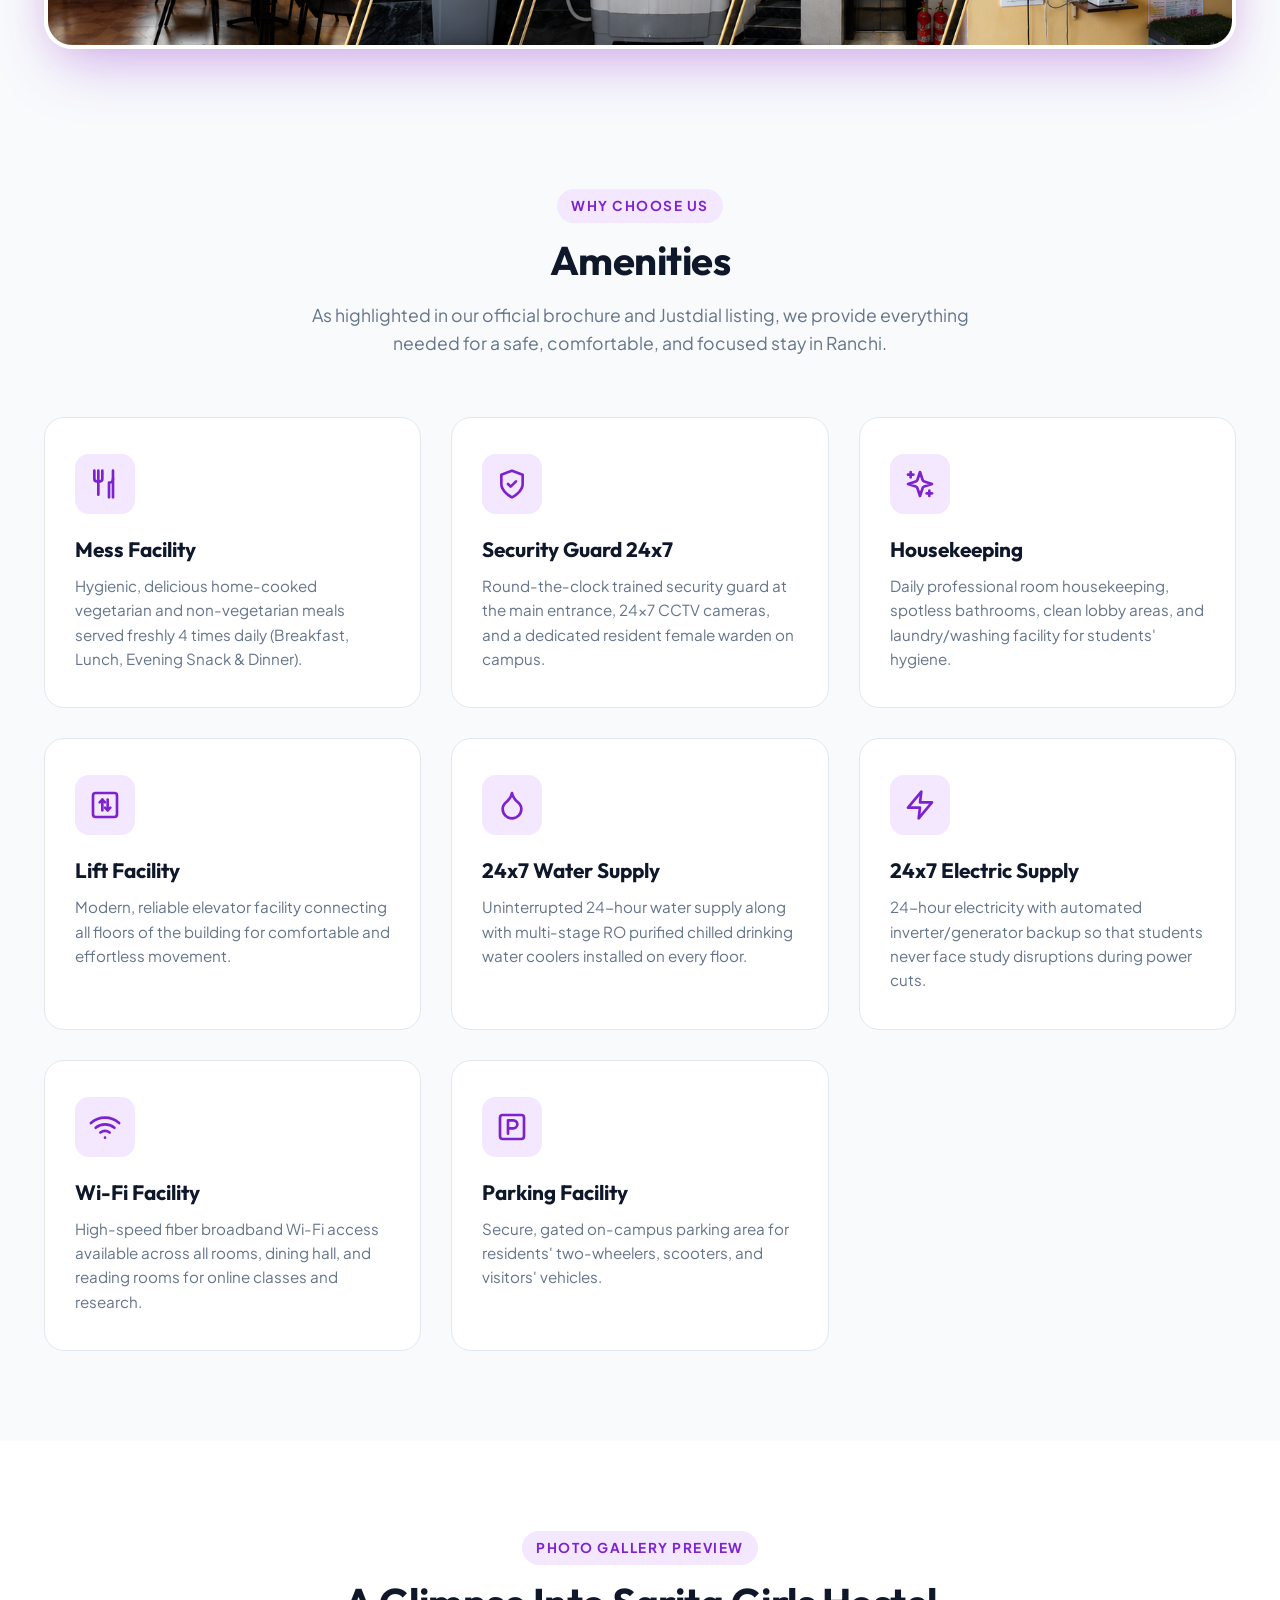
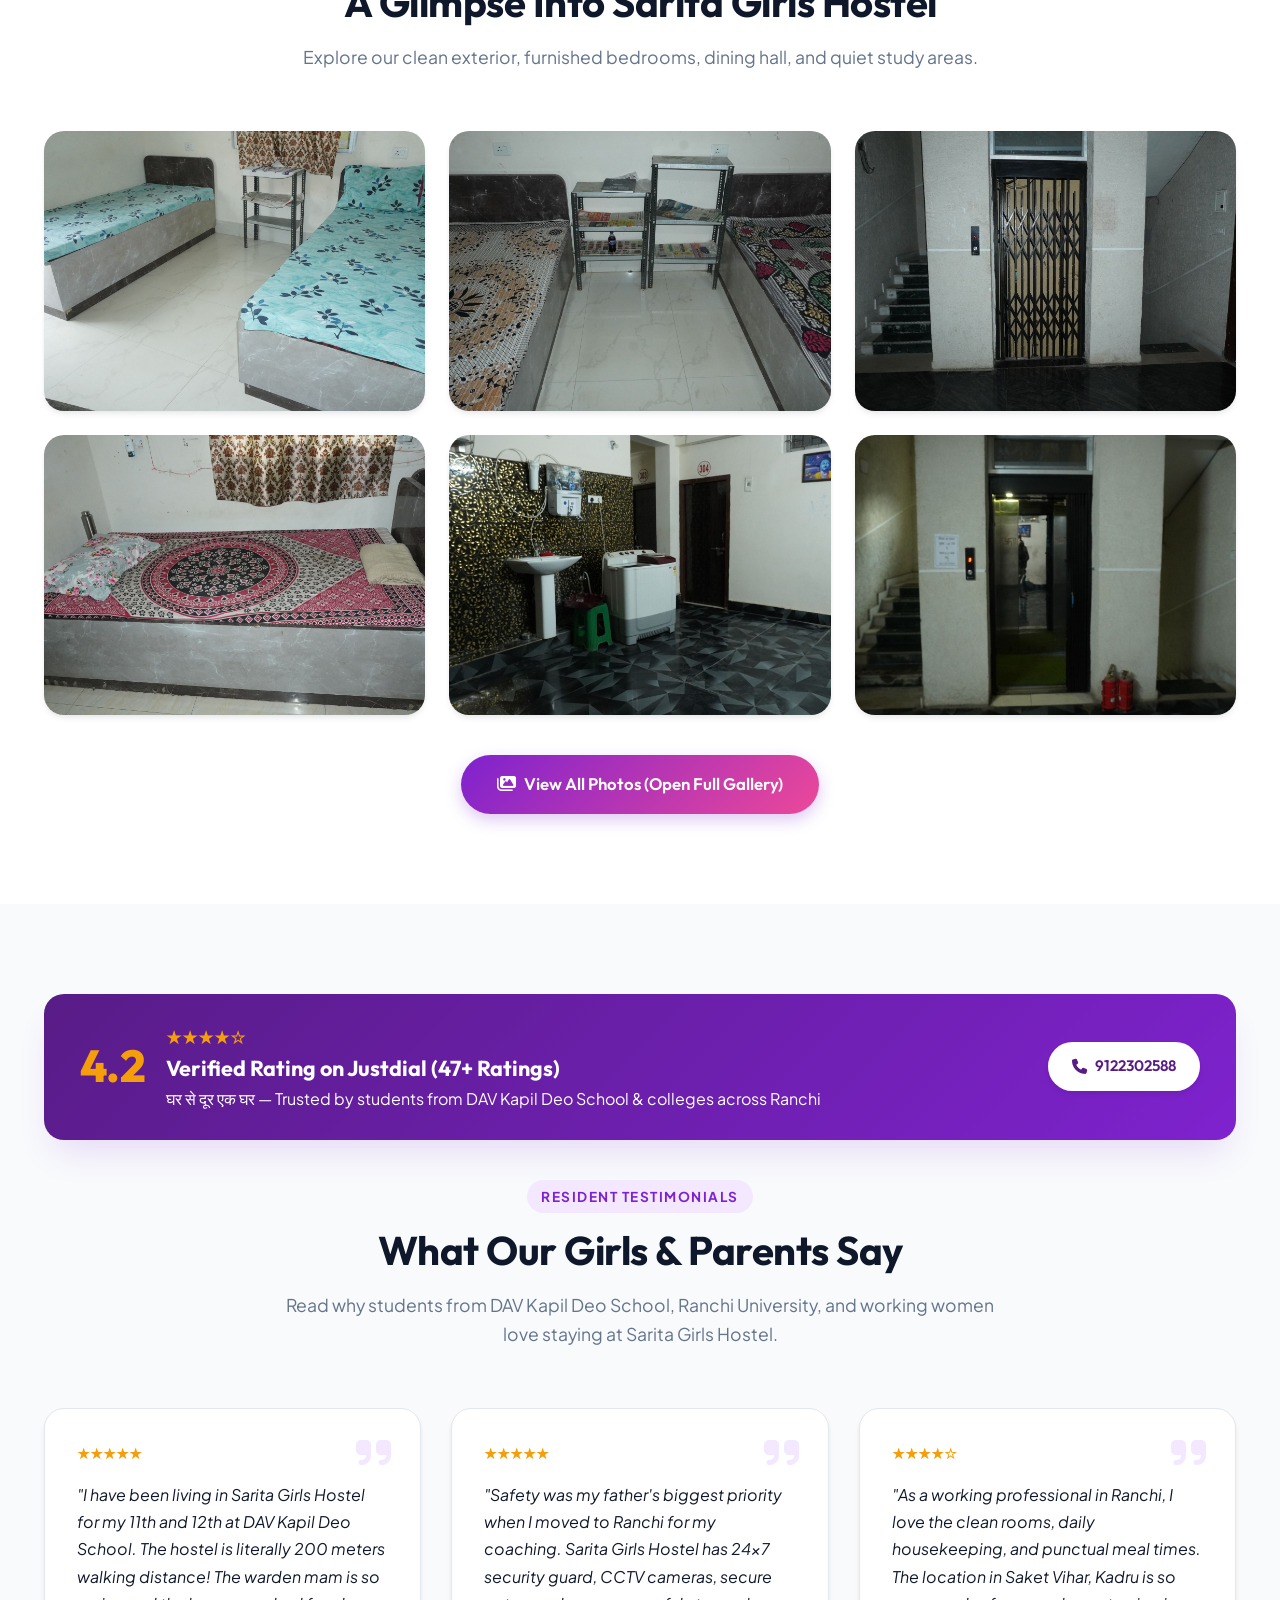
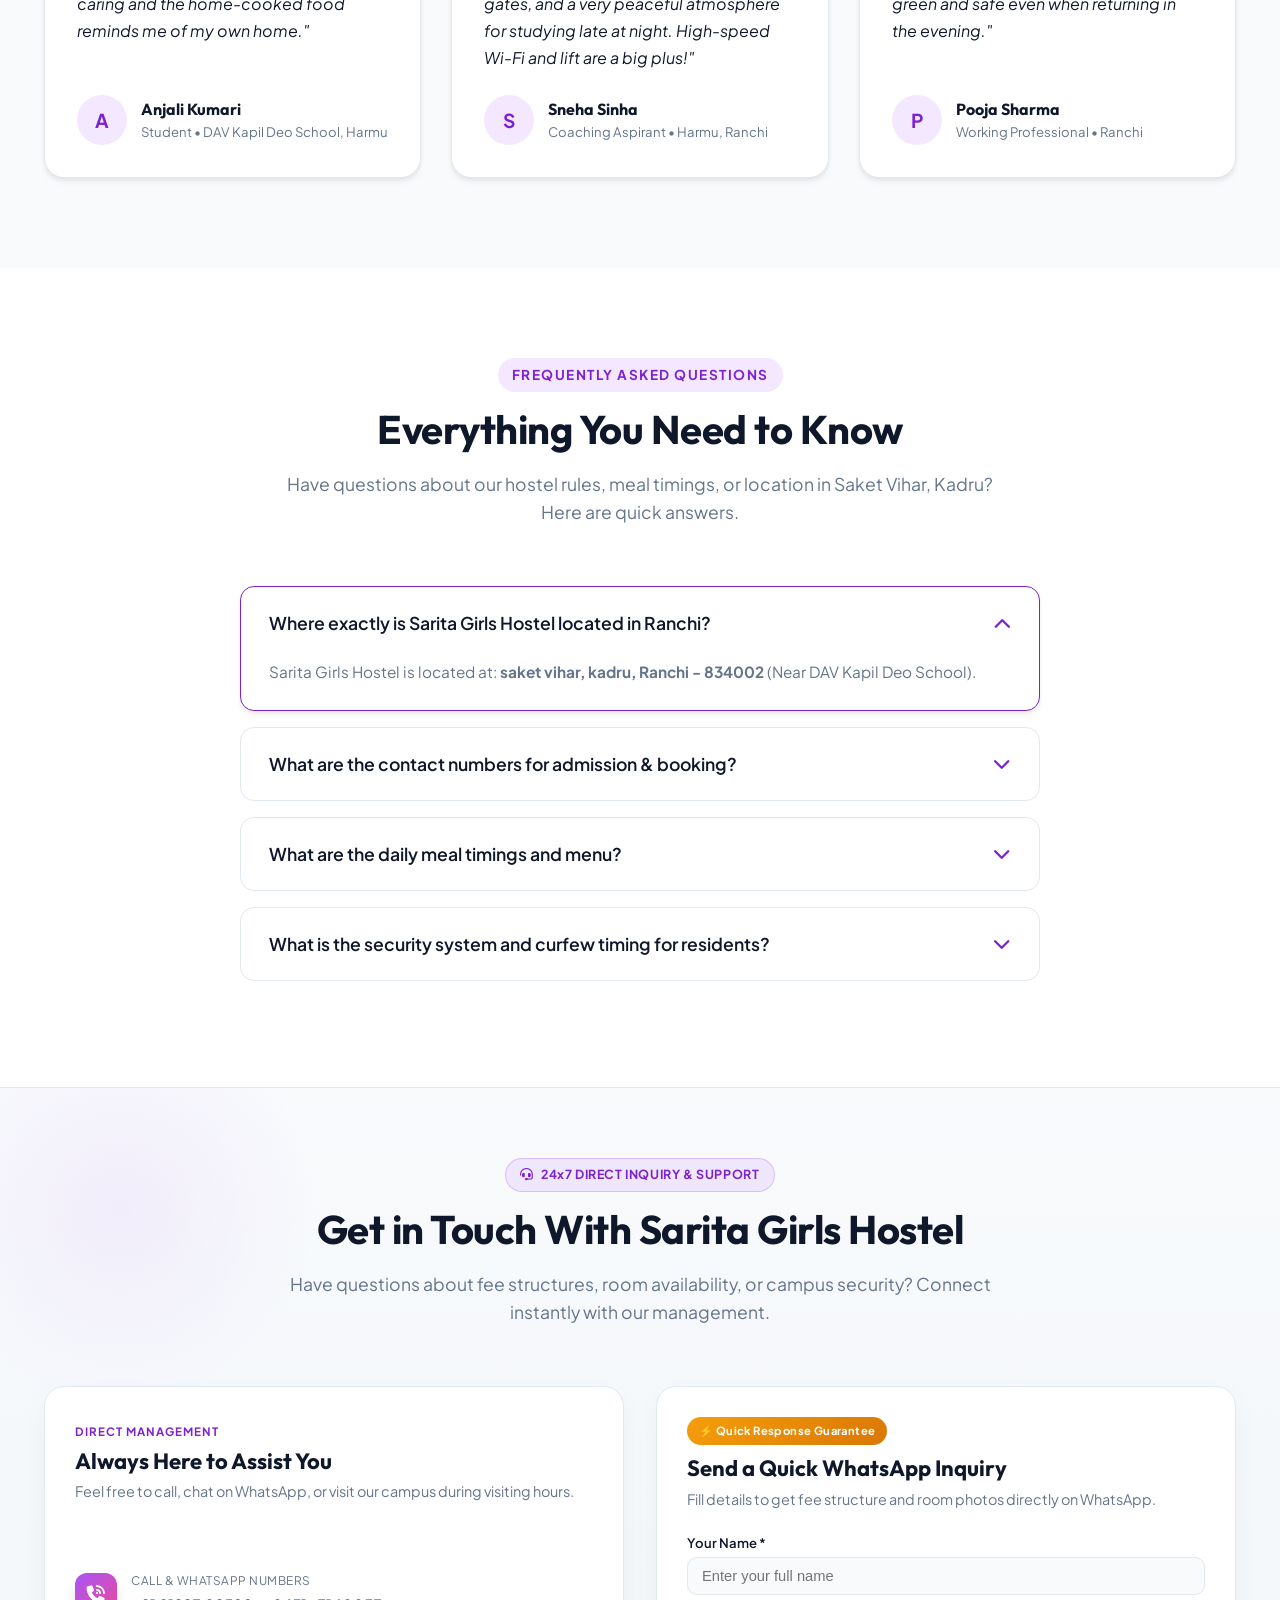
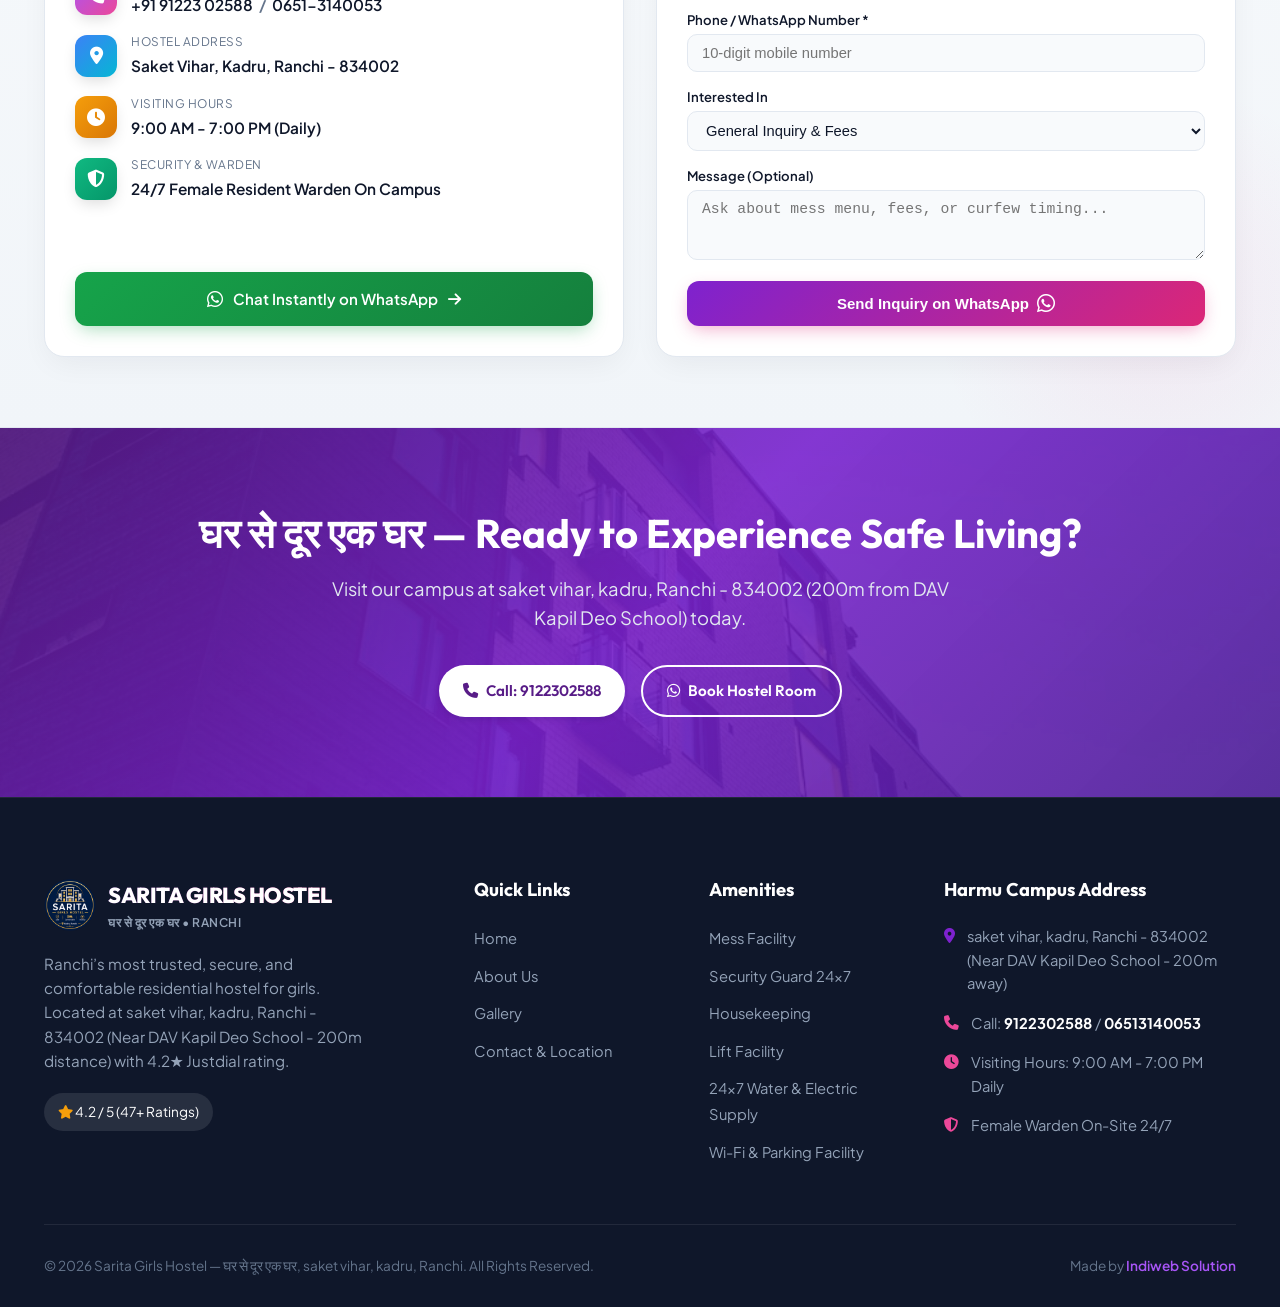
==== commit ebbc55d8: "Refine Home Quick Contact section to clean light luxury theme and resize buttons to sleek proportion" ====
--- a/index.html
+++ b/index.html
@@ -466,10 +466,10 @@
     <div class="container" style="position: relative; z-index: 2;">
       <div class="section-header">
         <span class="luxury-badge"><i class="fa-solid fa-headset"></i> 24x7 DIRECT INQUIRY & SUPPORT</span>
-        <h2 class="section-title" style="color: #ffffff; margin-top: 12px;">
+        <h2 class="section-title" style="color: var(--text-main); margin-top: 12px;">
           Get in Touch With <span class="text-gradient-gold">Sarita Girls Hostel</span>
         </h2>
-        <p class="section-subtitle" style="color: #cbd5e1;">
+        <p class="section-subtitle" style="color: var(--text-muted);">
           Have questions about fee structures, room availability, or campus security? Connect instantly with our management.
         </p>
       </div>
--- a/style.css
+++ b/style.css
@@ -1337,13 +1337,14 @@
 }
 
 /* Home Luxury VIP Contact Showcase Section */
+/* Home Luxury VIP Contact Showcase Section (Refined & Compact) */
 .home-contact-luxury-section {
-  padding: 95px 0;
-  background: linear-gradient(135deg, #0f0a1e 0%, #200d38 50%, #150a26 100%);
+  padding: 70px 0;
+  background: linear-gradient(180deg, #f8fafc 0%, #f1f5f9 100%);
   position: relative;
   overflow: hidden;
-  border-top: 1px solid rgba(255, 255, 255, 0.1);
-  border-bottom: 1px solid rgba(255, 255, 255, 0.1);
+  border-top: 1px solid #e2e8f0;
+  border-bottom: 1px solid #e2e8f0;
 }
 
 .ambient-circle-1 {
@@ -1353,7 +1354,7 @@
   width: 400px;
   height: 400px;
   border-radius: 50%;
-  background: radial-gradient(circle, rgba(168, 85, 247, 0.22) 0%, rgba(168, 85, 247, 0) 70%);
+  background: radial-gradient(circle, rgba(168, 85, 247, 0.08) 0%, rgba(168, 85, 247, 0) 70%);
   pointer-events: none;
   z-index: 1;
 }
@@ -1365,7 +1366,7 @@
   width: 450px;
   height: 450px;
   border-radius: 50%;
-  background: radial-gradient(circle, rgba(236, 72, 153, 0.2) 0%, rgba(236, 72, 153, 0) 70%);
+  background: radial-gradient(circle, rgba(236, 72, 153, 0.08) 0%, rgba(236, 72, 153, 0) 70%);
   pointer-events: none;
   z-index: 1;
 }
@@ -1374,90 +1375,92 @@
   display: inline-flex;
   align-items: center;
   gap: 8px;
-  padding: 8px 18px;
+  padding: 6px 14px;
   border-radius: 50px;
-  background: rgba(251, 191, 36, 0.15);
-  border: 1px solid rgba(251, 191, 36, 0.45);
-  color: #f59e0b;
-  font-size: 0.8rem;
+  background: rgba(168, 85, 247, 0.1);
+  border: 1px solid rgba(168, 85, 247, 0.3);
+  color: var(--primary);
+  font-size: 0.78rem;
   font-weight: 700;
-  letter-spacing: 0.8px;
-  box-shadow: 0 0 20px rgba(251, 191, 36, 0.2);
+  letter-spacing: 0.6px;
 }
 
 .vip-contact-grid {
   display: grid;
   grid-template-columns: 1fr 1fr;
-  gap: 40px;
+  gap: 32px;
   align-items: stretch;
-  margin-top: 45px;
-}
-
-.vip-contact-card {
-  background: rgba(255, 255, 255, 0.05);
-  backdrop-filter: blur(16px);
-  -webkit-backdrop-filter: blur(16px);
-  padding: 42px;
-  border-radius: 28px;
-  border: 1px solid rgba(255, 255, 255, 0.15);
-  box-shadow: 0 25px 60px -15px rgba(0, 0, 0, 0.5), 0 0 40px -10px rgba(168, 85, 247, 0.2);
+  margin-top: 36px;
+}
+
+.vip-contact-card,
+.vip-form-card {
+  background: #ffffff;
+  padding: 30px;
+  border-radius: 20px;
+  border: 1px solid #e2e8f0;
+  box-shadow: 0 10px 30px -5px rgba(15, 23, 42, 0.06);
   display: flex;
   flex-direction: column;
   justify-content: space-between;
-  transition: transform 0.4s ease, box-shadow 0.4s ease;
-}
-
-.vip-contact-card:hover {
-  transform: translateY(-6px);
-  box-shadow: 0 35px 80px -15px rgba(0, 0, 0, 0.6), 0 0 50px -5px rgba(236, 72, 153, 0.3);
+  transition: transform 0.3s ease, box-shadow 0.3s ease;
+  box-sizing: border-box;
+}
+
+.vip-contact-card:hover,
+.vip-form-card:hover {
+  transform: translateY(-4px);
+  box-shadow: 0 20px 40px -10px rgba(15, 23, 42, 0.1);
 }
 
 .vip-card-header .vip-tag {
   display: inline-block;
-  font-size: 0.74rem;
+  font-size: 0.72rem;
   font-weight: 700;
-  color: #e879f9;
-  letter-spacing: 1.2px;
-  margin-bottom: 8px;
-}
-
-.vip-card-header h3 {
-  font-size: 1.6rem;
-  color: #ffffff;
-  margin-bottom: 8px;
-}
-
-.vip-card-header p {
-  color: #cbd5e1;
-  font-size: 0.95rem;
-  margin-bottom: 28px;
+  color: var(--primary);
+  letter-spacing: 1px;
+  margin-bottom: 6px;
+}
+
+.vip-card-header h3,
+.vip-form-card h3 {
+  font-size: 1.38rem;
+  color: var(--text-main);
+  margin-bottom: 6px;
+}
+
+.vip-card-header p,
+.form-card-desc {
+  color: var(--text-muted);
+  font-size: 0.9rem;
+  margin-bottom: 22px;
   line-height: 1.5;
 }
 
 .vip-contact-lines {
   display: flex;
   flex-direction: column;
-  gap: 22px;
-  margin-bottom: 32px;
+  gap: 16px;
+  margin-bottom: 24px;
 }
 
 .vip-line-item {
   display: flex;
   align-items: center;
-  gap: 18px;
+  gap: 14px;
 }
 
 .vip-icon-box {
-  width: 52px;
-  height: 52px;
-  border-radius: 16px;
+  width: 42px;
+  height: 42px;
+  border-radius: 12px;
   display: flex;
   align-items: center;
   justify-content: center;
   color: white;
-  font-size: 1.25rem;
+  font-size: 1.1rem;
   flex-shrink: 0;
-  box-shadow: 0 10px 25px -5px rgba(0, 0, 0, 0.3);
+  box-shadow: 0 6px 15px -3px rgba(0, 0, 0, 0.15);
 }
 
 .vip-line-content {
@@ -1466,57 +1469,58 @@
 }
 
 .vip-label {
-  font-size: 0.78rem;
-  color: #94a3b8;
+  font-size: 0.74rem;
+  color: var(--text-muted);
   text-transform: uppercase;
   letter-spacing: 0.5px;
-  margin-bottom: 4px;
+  margin-bottom: 2px;
 }
 
 .vip-numbers, .vip-text {
-  font-size: 1.05rem;
+  font-size: 0.96rem;
   font-weight: 600;
-  color: #ffffff;
+  color: var(--text-main);
 }
 
 .vip-numbers a {
-  color: #ffffff;
+  color: var(--text-main);
   text-decoration: none;
   transition: color 0.2s ease;
 }
 
 .vip-numbers a:hover {
-  color: #f59e0b;
+  color: var(--primary);
 }
 
 .vip-numbers span {
   margin: 0 6px;
-  color: #64748b;
+  color: var(--text-muted);
 }
 
 .btn-vip-wa {
   display: flex;
   align-items: center;
-  justify-content: space-between;
-  background: linear-gradient(135deg, #22c55e, #15803d);
-  color: white;
-  padding: 18px 24px;
-  border-radius: 50px;
-  font-weight: 700;
-  font-size: 1.02rem;
+  justify-content: center;
+  gap: 10px;
+  background: linear-gradient(135deg, #16a34a, #15803d);
+  color: #ffffff !important;
+  padding: 12px 20px;
+  border-radius: 12px;
+  font-weight: 600;
+  font-size: 0.94rem;
   text-decoration: none;
-  box-shadow: 0 12px 30px -5px rgba(34, 197, 94, 0.45);
-  transition: transform 0.3s ease, box-shadow 0.3s ease;
+  box-shadow: 0 6px 18px -4px rgba(22, 163, 74, 0.4);
+  transition: all 0.2s ease;
 }
 
 .btn-vip-wa:hover {
-  transform: translateY(-3px);
-  box-shadow: 0 20px 40px -5px rgba(34, 197, 94, 0.65);
-  color: white;
+  transform: translateY(-2px);
+  box-shadow: 0 10px 22px -4px rgba(22, 163, 74, 0.6);
+  color: #ffffff !important;
 }
 
 .wa-icon-pulse {
-  font-size: 1.4rem;
+  font-size: 1.15rem;
   animation: pulse-wa 2s infinite;
 }
 
@@ -1526,95 +1530,71 @@
   100% { transform: scale(1); }
 }
 
-.vip-form-card {
-  background: #ffffff;
-  padding: 42px;
-  border-radius: 28px;
-  box-shadow: 0 30px 80px -15px rgba(0, 0, 0, 0.6), 0 0 50px -10px rgba(168, 85, 247, 0.35);
-  border: 4px solid #ffffff;
-  display: flex;
-  flex-direction: column;
-  justify-content: space-between;
-  position: relative;
-}
-
 .form-card-badge {
   display: inline-block;
   background: linear-gradient(135deg, #f59e0b, #d97706);
   color: white;
-  font-size: 0.72rem;
+  font-size: 0.7rem;
   font-weight: 700;
-  padding: 6px 14px;
+  padding: 5px 12px;
   border-radius: 50px;
-  letter-spacing: 0.5px;
-  margin-bottom: 12px;
+  letter-spacing: 0.4px;
+  margin-bottom: 10px;
   align-self: flex-start;
 }
 
-.vip-form-card h3 {
-  font-size: 1.6rem;
-  color: var(--text-main);
-  margin-bottom: 6px;
-}
-
-.form-card-desc {
-  color: var(--text-muted);
-  font-size: 0.95rem;
-  margin-bottom: 26px;
-}
-
 .home-quick-form .form-group {
-  margin-bottom: 20px;
+  margin-bottom: 14px;
 }
 
 .home-quick-form label {
   display: block;
-  font-size: 0.85rem;
+  font-size: 0.82rem;
   font-weight: 600;
   color: var(--text-main);
-  margin-bottom: 6px;
+  margin-bottom: 4px;
 }
 
 .vip-input {
   width: 100%;
-  padding: 14px 18px;
-  border: 2px solid #e2e8f0;
-  border-radius: 14px;
+  padding: 10px 14px;
+  border: 1.5px solid #e2e8f0;
+  border-radius: 10px;
   background: #f8fafc;
-  font-size: 0.98rem;
+  font-size: 0.92rem;
   color: var(--text-main);
-  transition: all 0.3s ease;
+  transition: all 0.2s ease;
   box-sizing: border-box;
 }
 
 .vip-input:focus {
-  border-color: #a855f7;
+  border-color: #9333ea;
   background: #ffffff;
-  box-shadow: 0 0 0 4px rgba(168, 85, 247, 0.15);
+  box-shadow: 0 0 0 3px rgba(147, 51, 234, 0.12);
   outline: none;
 }
 
 .btn-vip-submit {
   width: 100%;
-  background: linear-gradient(135deg, #7e22ce, #ec4899);
+  background: linear-gradient(135deg, #7e22ce, #db2777);
   color: white;
-  padding: 16px 28px;
-  border-radius: 50px;
-  font-weight: 700;
-  font-size: 1.05rem;
+  padding: 12px 20px;
+  border-radius: 12px;
+  font-weight: 600;
+  font-size: 0.94rem;
   border: none;
   cursor: pointer;
   display: flex;
   align-items: center;
   justify-content: center;
-  gap: 12px;
-  box-shadow: 0 15px 35px -5px rgba(236, 72, 153, 0.45);
-  transition: transform 0.3s ease, box-shadow 0.3s ease;
+  gap: 8px;
+  box-shadow: 0 6px 18px -4px rgba(219, 39, 119, 0.4);
+  transition: all 0.2s ease;
 }
 
 .btn-vip-submit:hover {
-  transform: translateY(-3px) scale(1.01);
-  box-shadow: 0 22px 45px -5px rgba(236, 72, 153, 0.65);
+  transform: translateY(-2px);
+  box-shadow: 0 10px 22px -4px rgba(219, 39, 119, 0.6);
 }
 
 /* CTA Section */
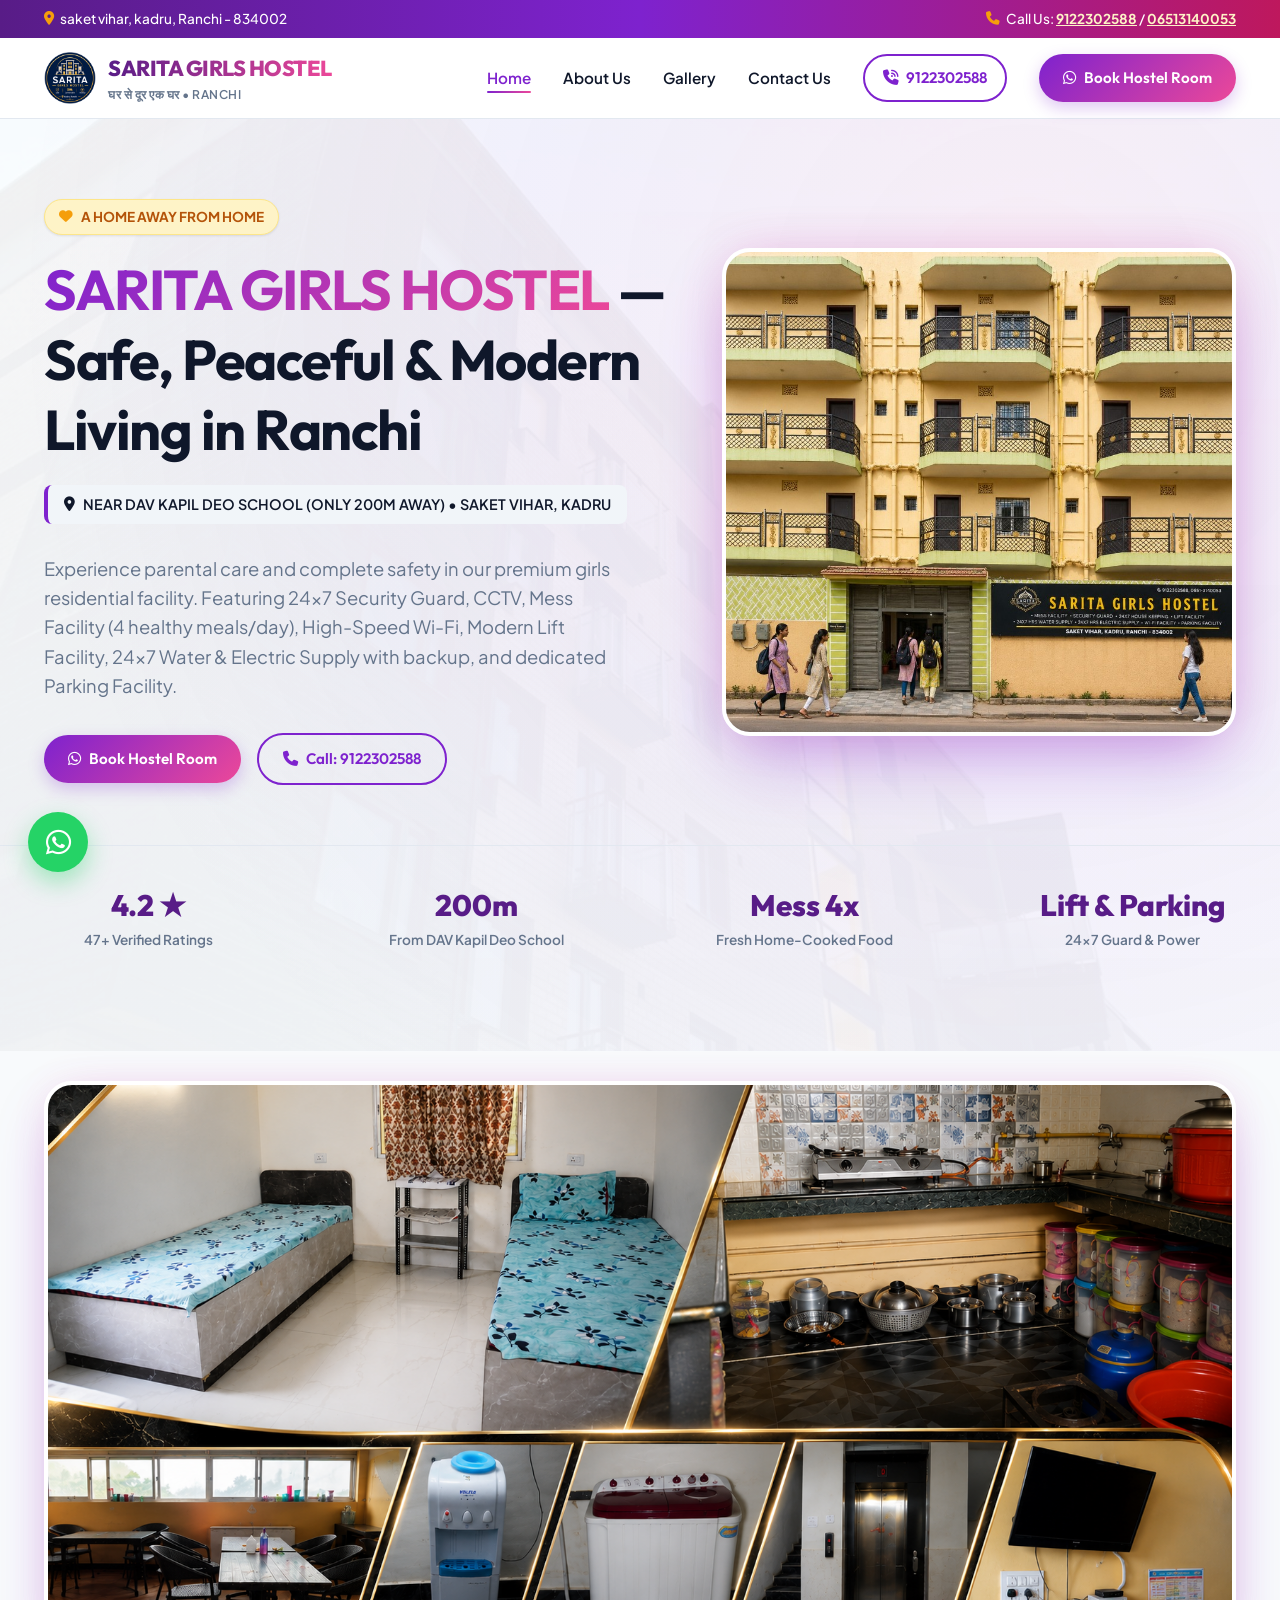
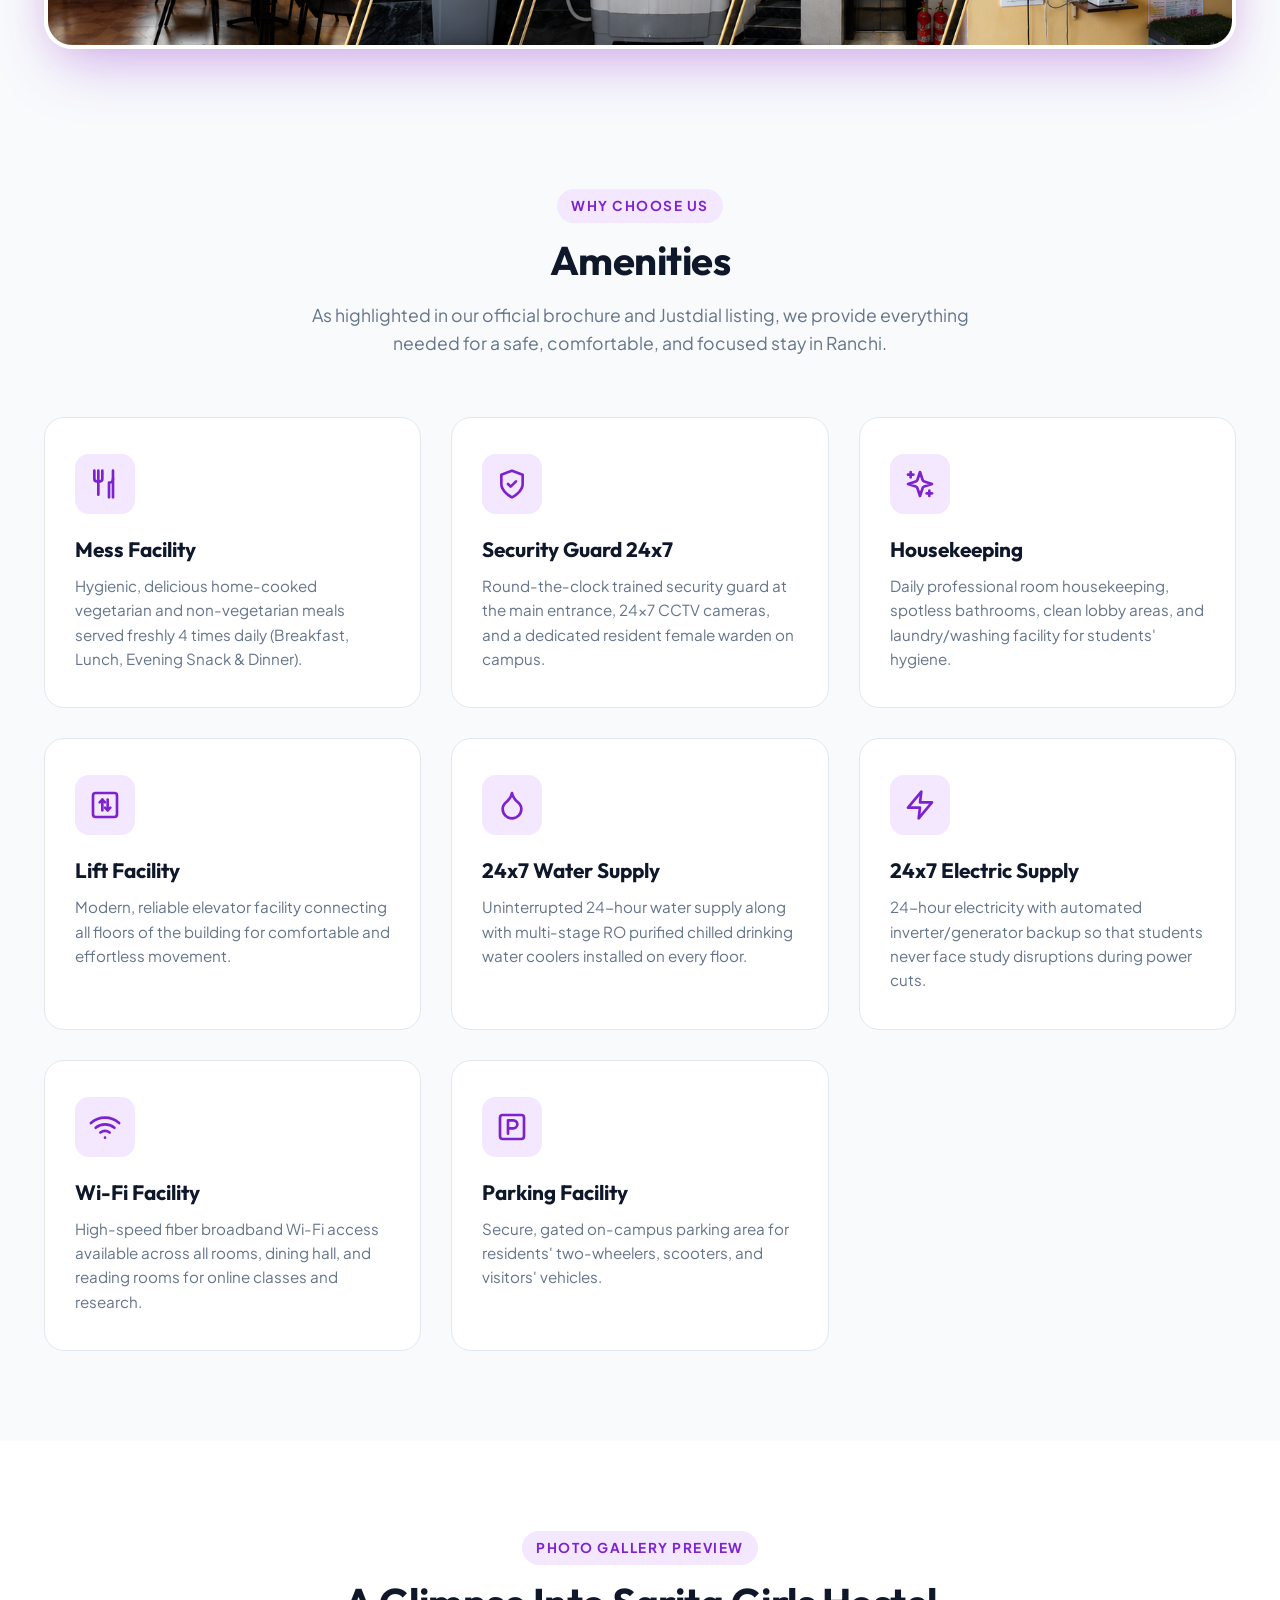
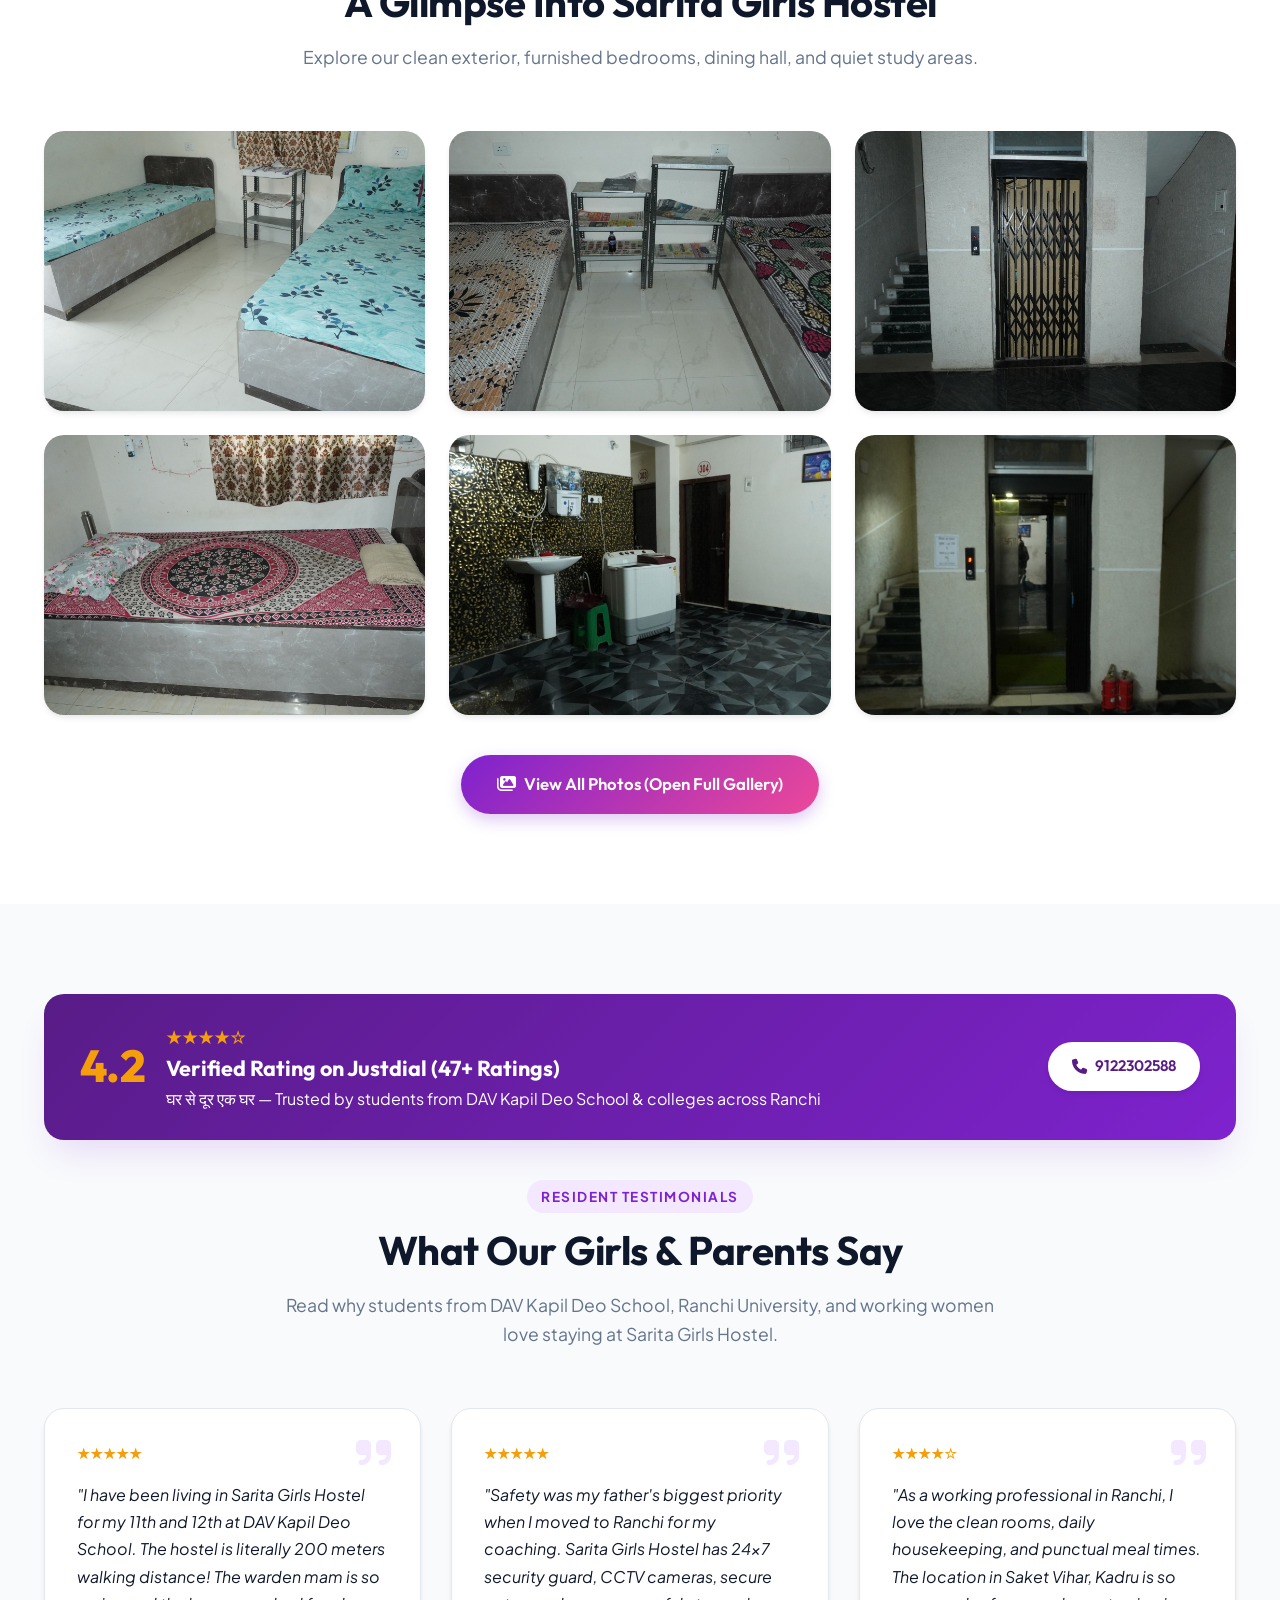
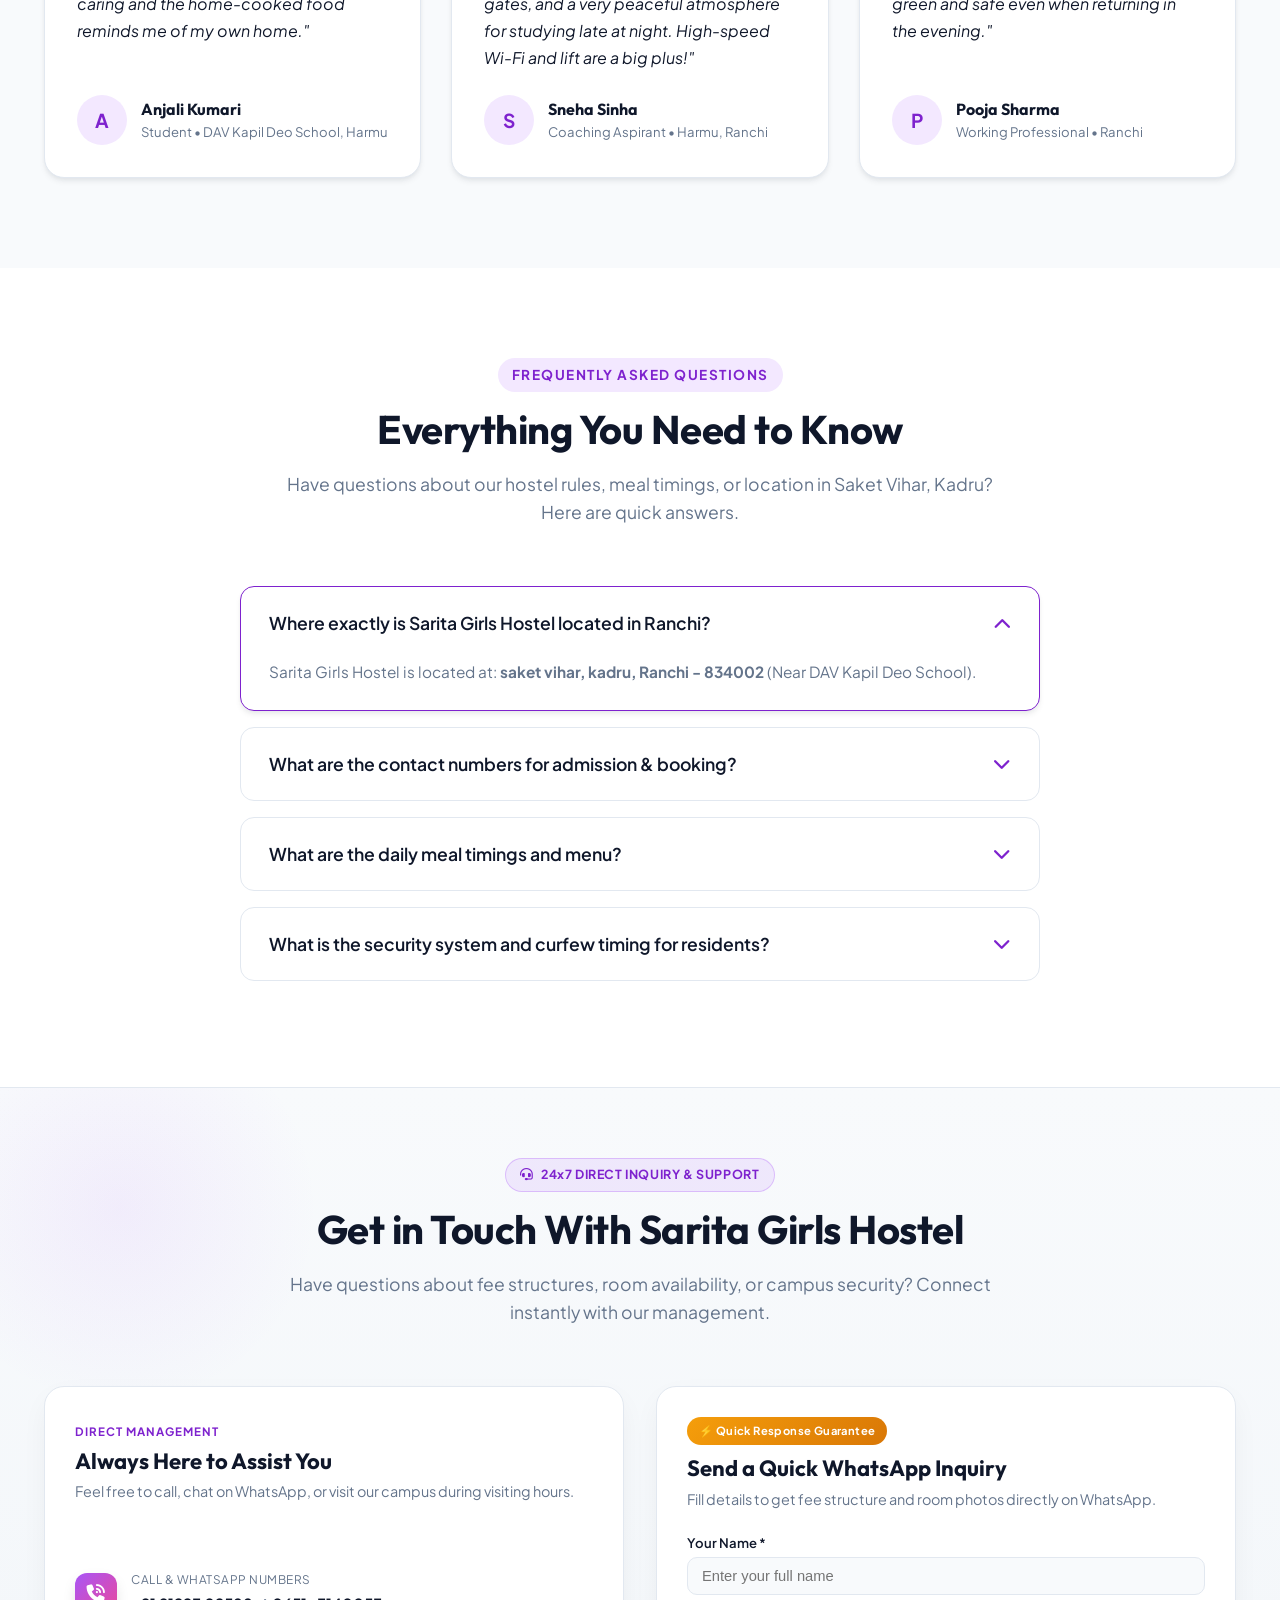
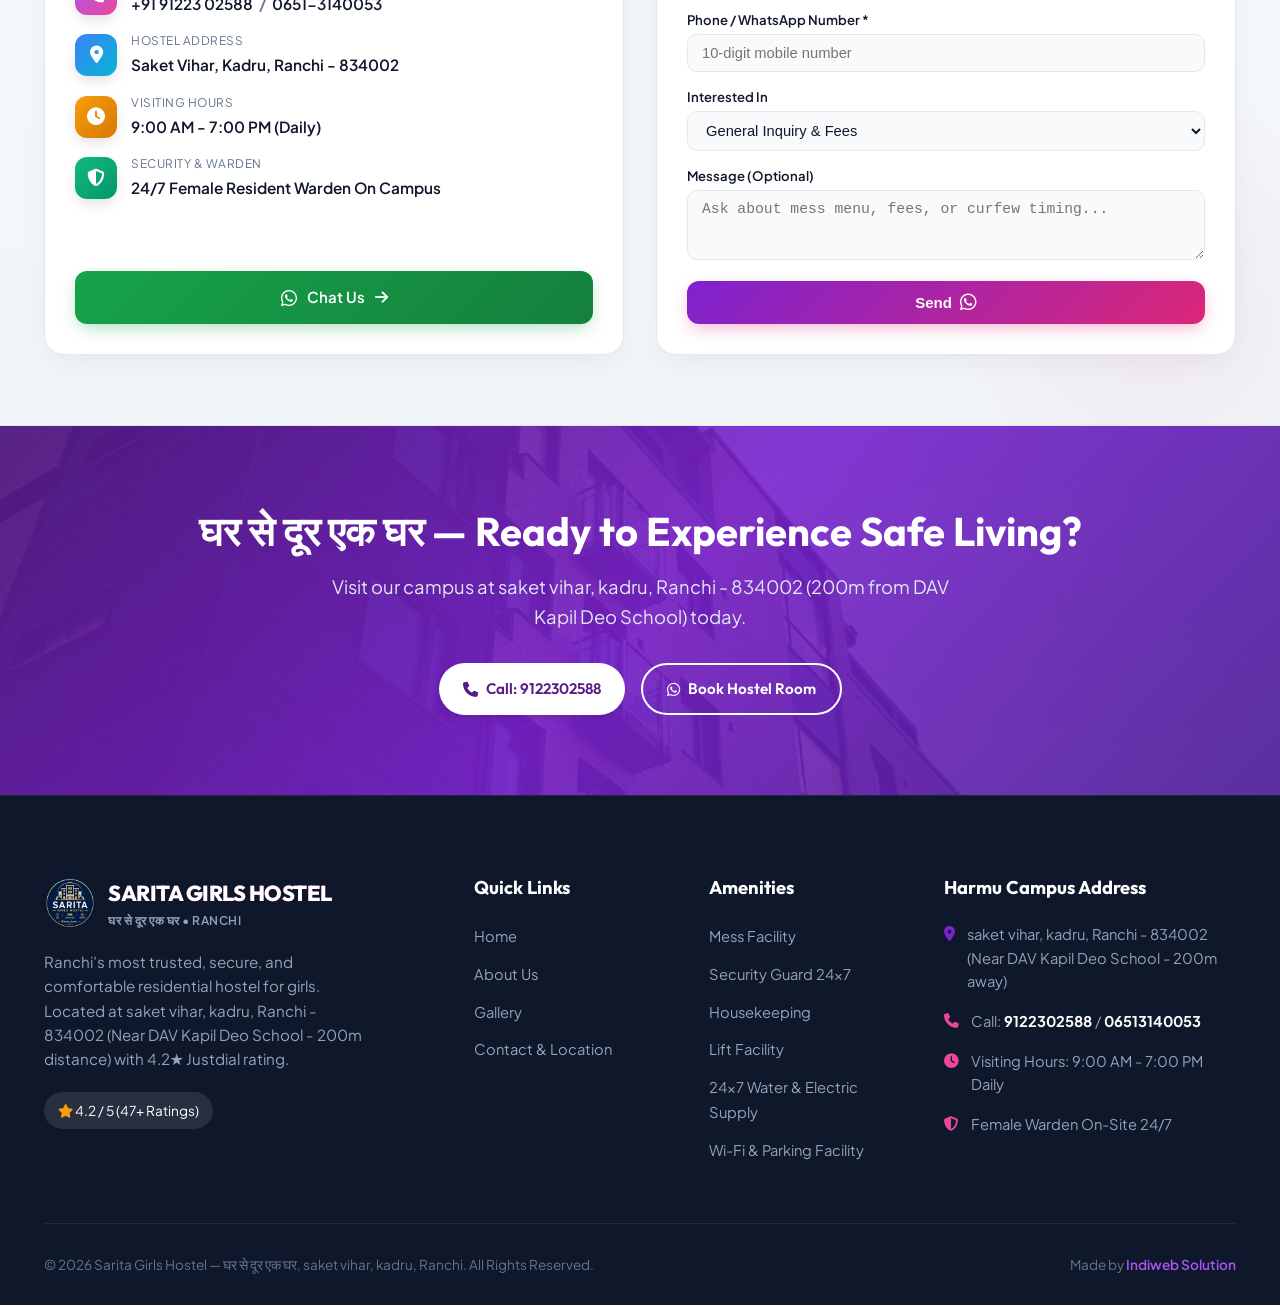
==== commit 03314a50: "Simplify button text to Chat Us and Send across home contact section and contact forms" ====
--- a/index.html
+++ b/index.html
@@ -529,7 +529,7 @@
 
           <a href="https://wa.me/919122302588" target="_blank" rel="noopener noreferrer" class="btn-vip-wa">
             <span class="wa-icon-pulse"><i class="fa-brands fa-whatsapp"></i></span>
-            <span>Chat Instantly on WhatsApp</span>
+            <span>Chat Us</span>
             <i class="fa-solid fa-arrow-right"></i>
           </a>
         </div>
@@ -569,8 +569,8 @@
             </div>
 
             <button type="submit" class="btn-vip-submit">
-              <span>Send Inquiry on WhatsApp</span>
-              <i class="fa-brands fa-whatsapp" style="font-size: 1.3rem;"></i>
+              <span>Send</span>
+              <i class="fa-brands fa-whatsapp" style="font-size: 1.2rem;"></i>
             </button>
           </form>
         </div>
@@ -737,7 +737,7 @@
         </div>
 
         <button type="submit" class="btn btn-primary" style="width: 100%; padding: 14px;">
-          <i class="fa-solid fa-paper-plane"></i> Submit Visit Request
+          <i class="fa-solid fa-paper-plane"></i> Send
         </button>
       </form>
     </div>
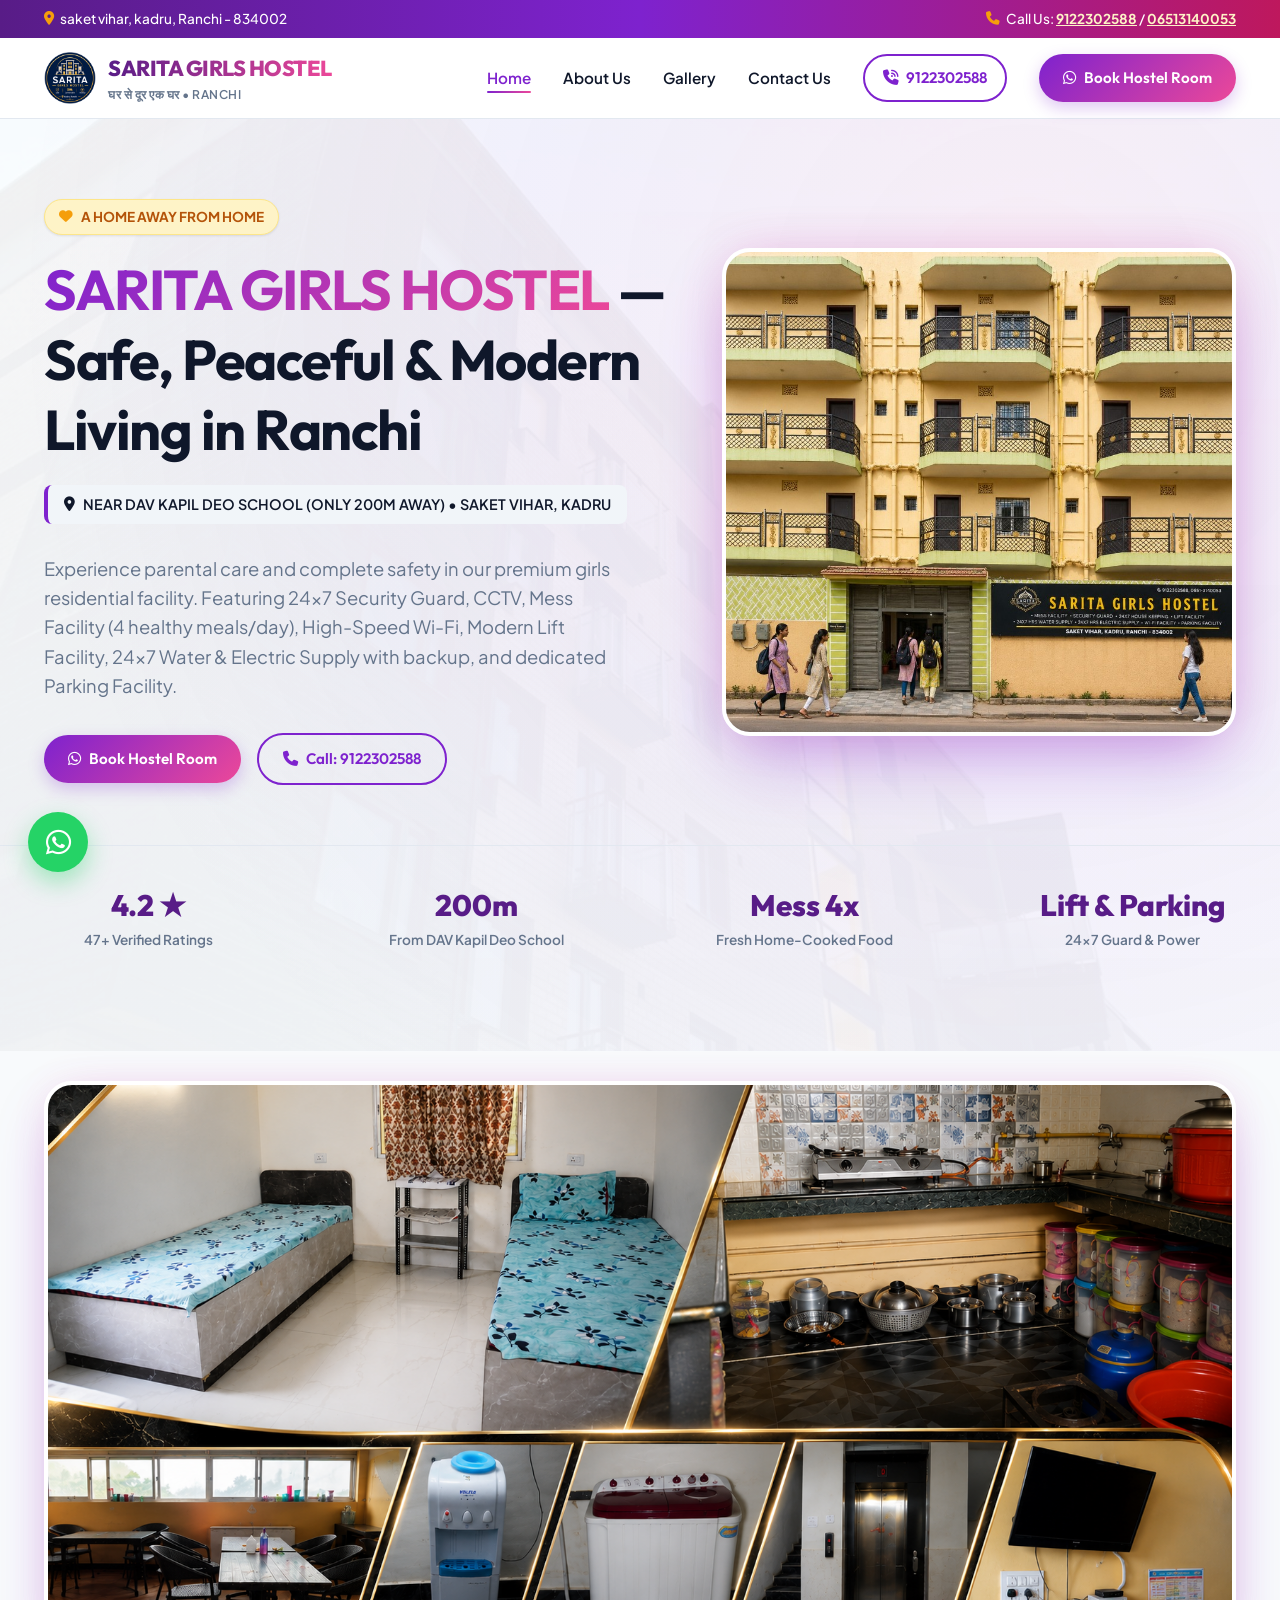
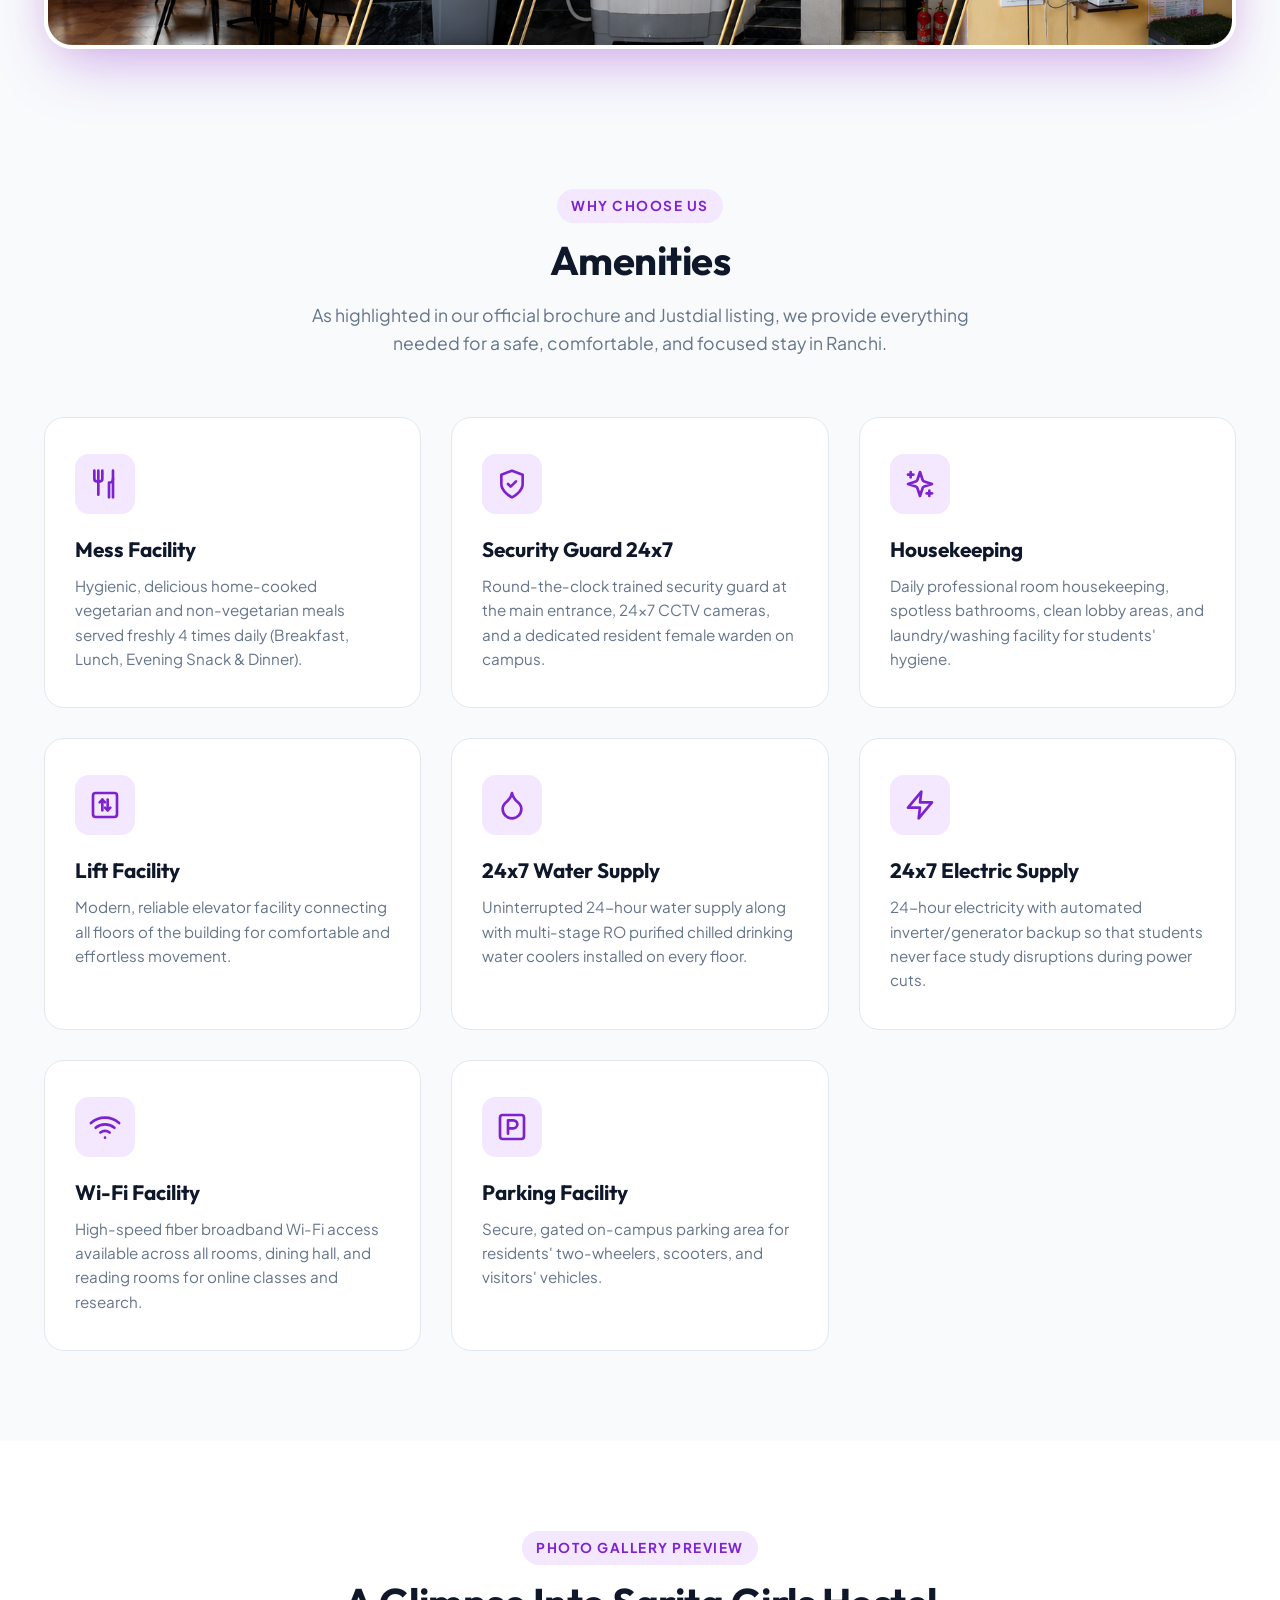
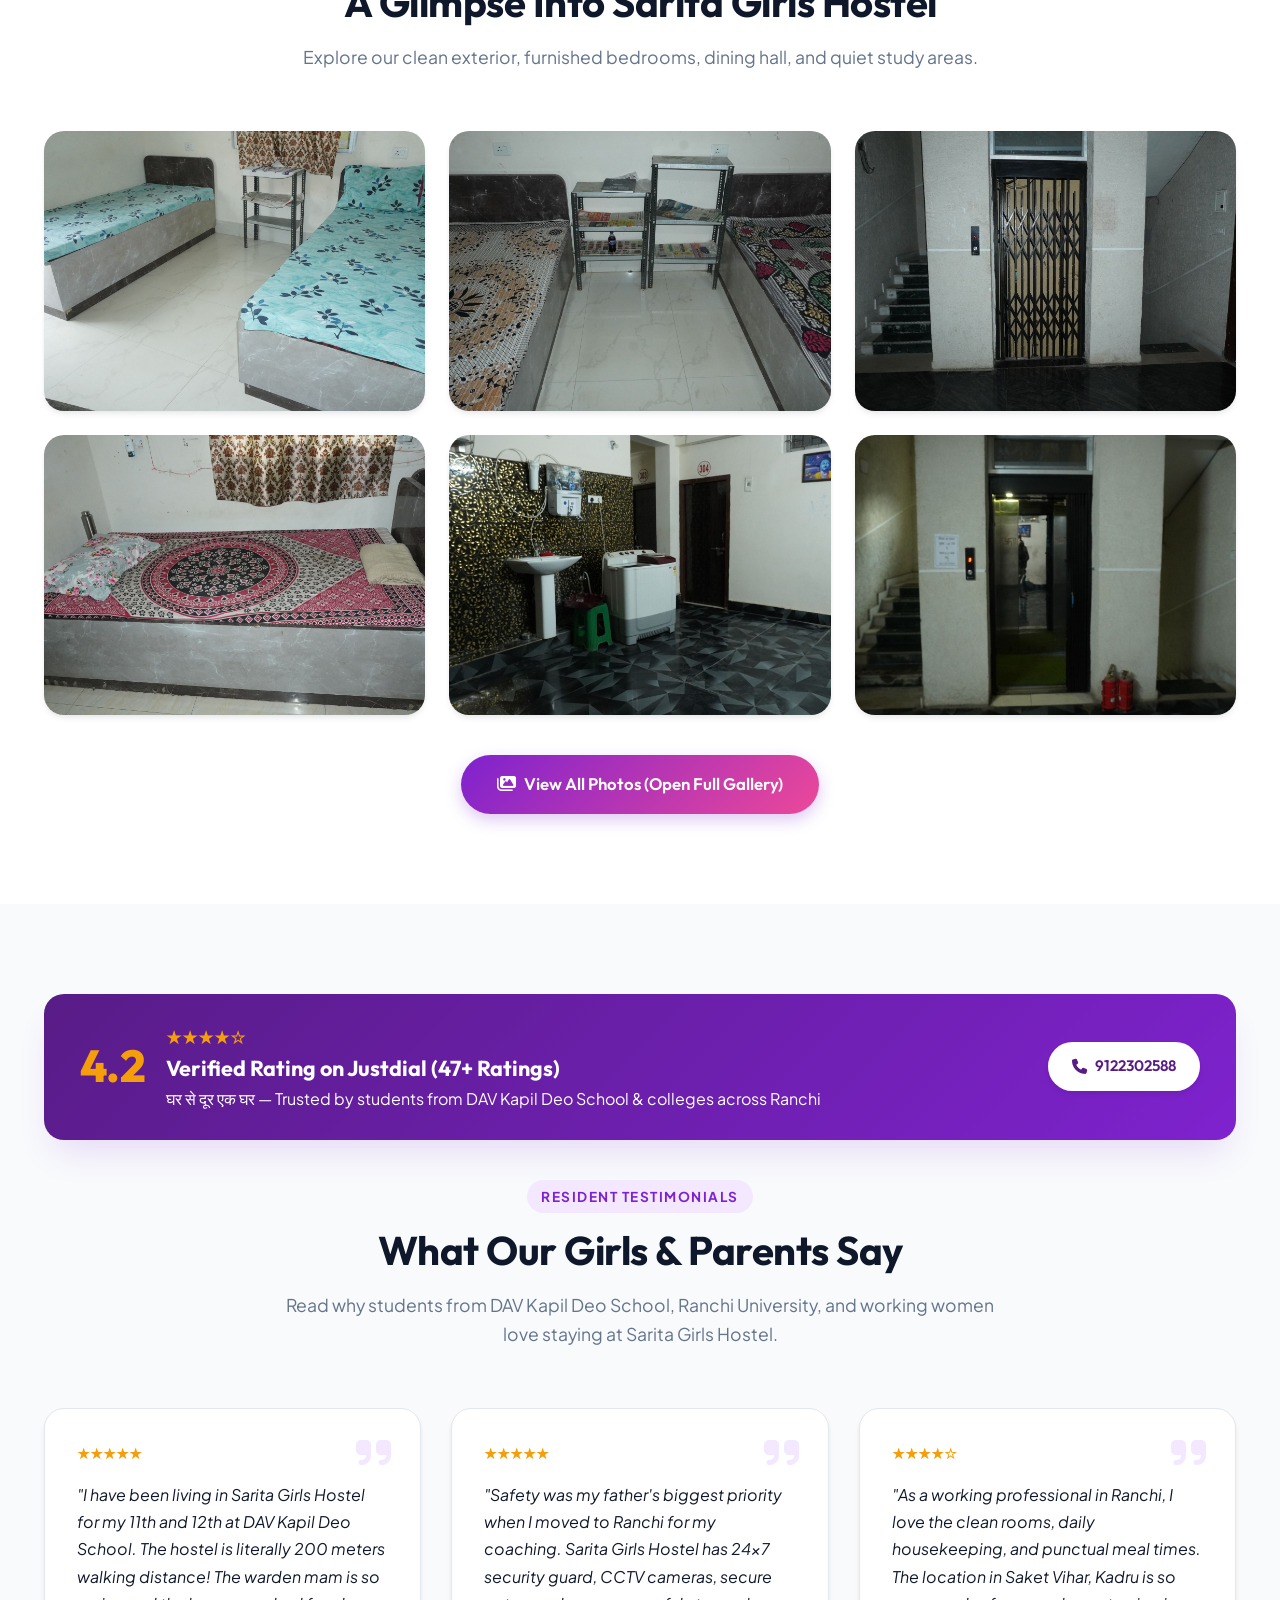
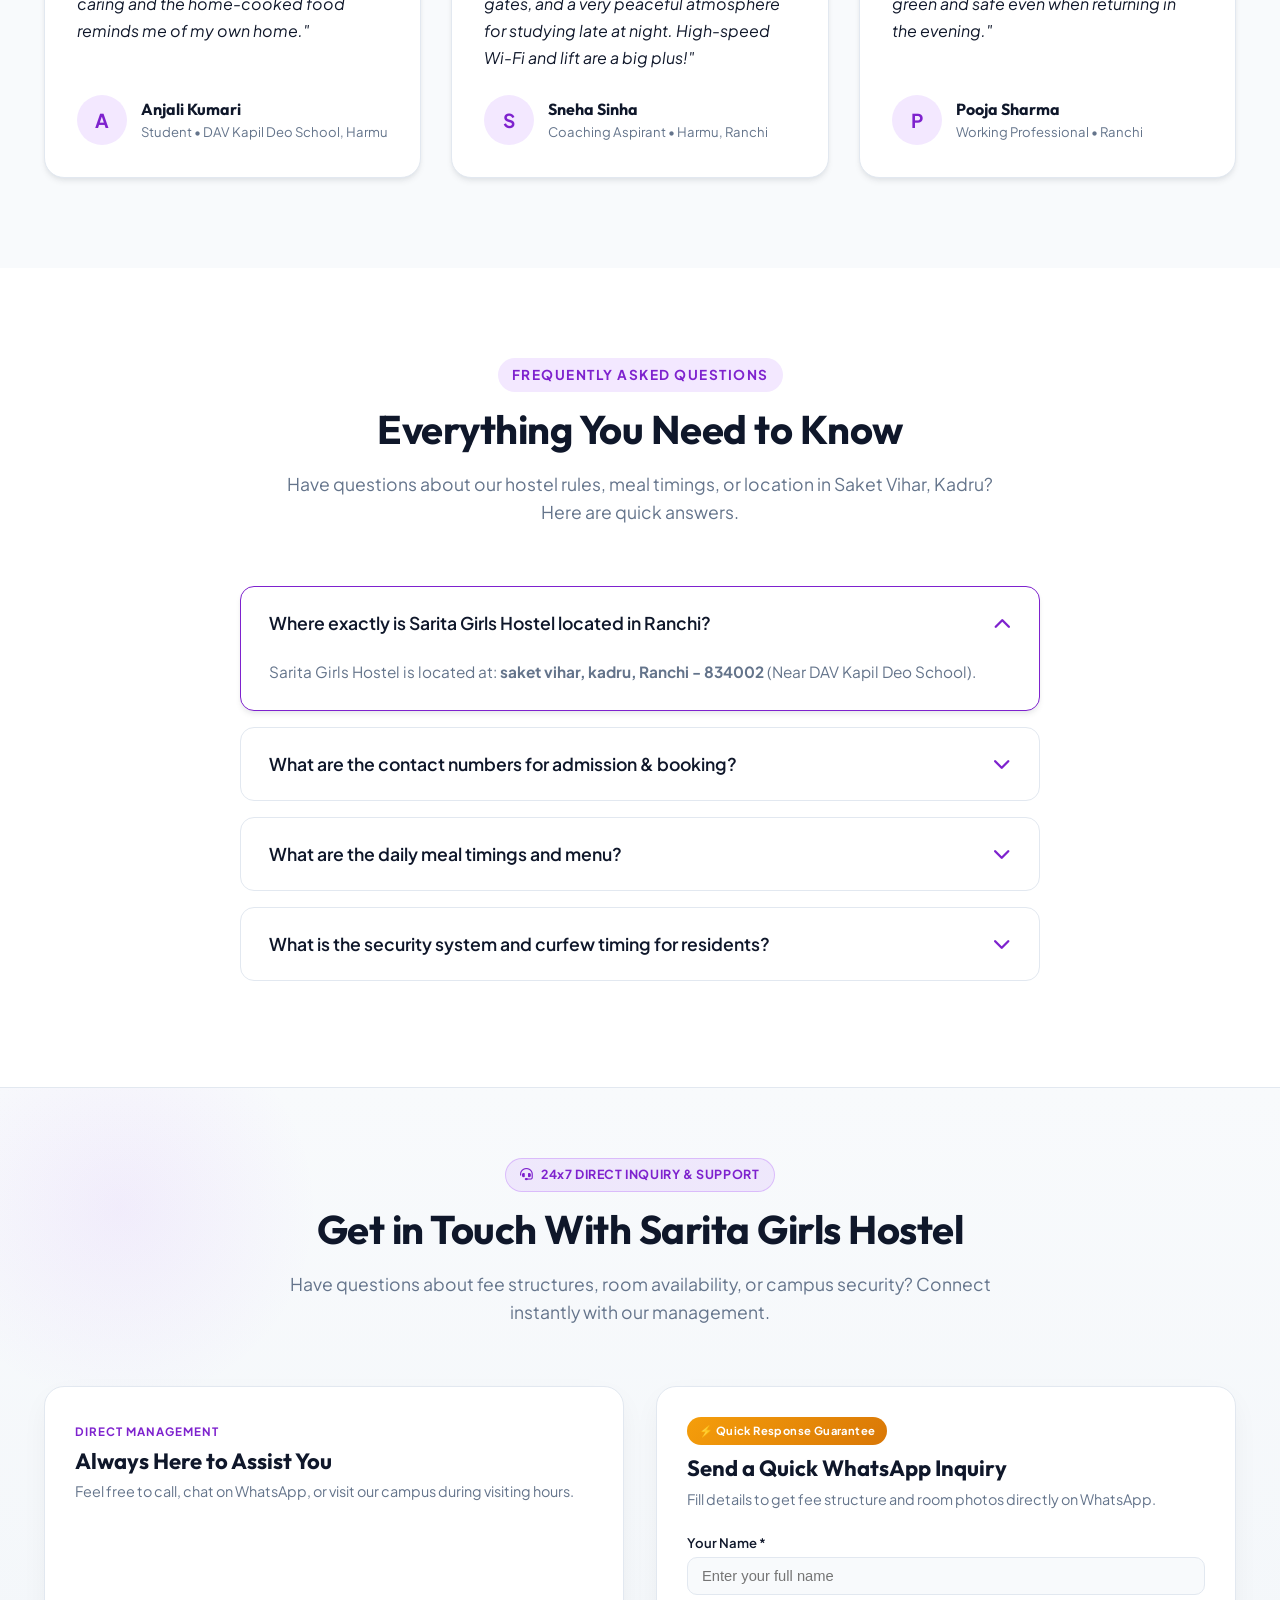
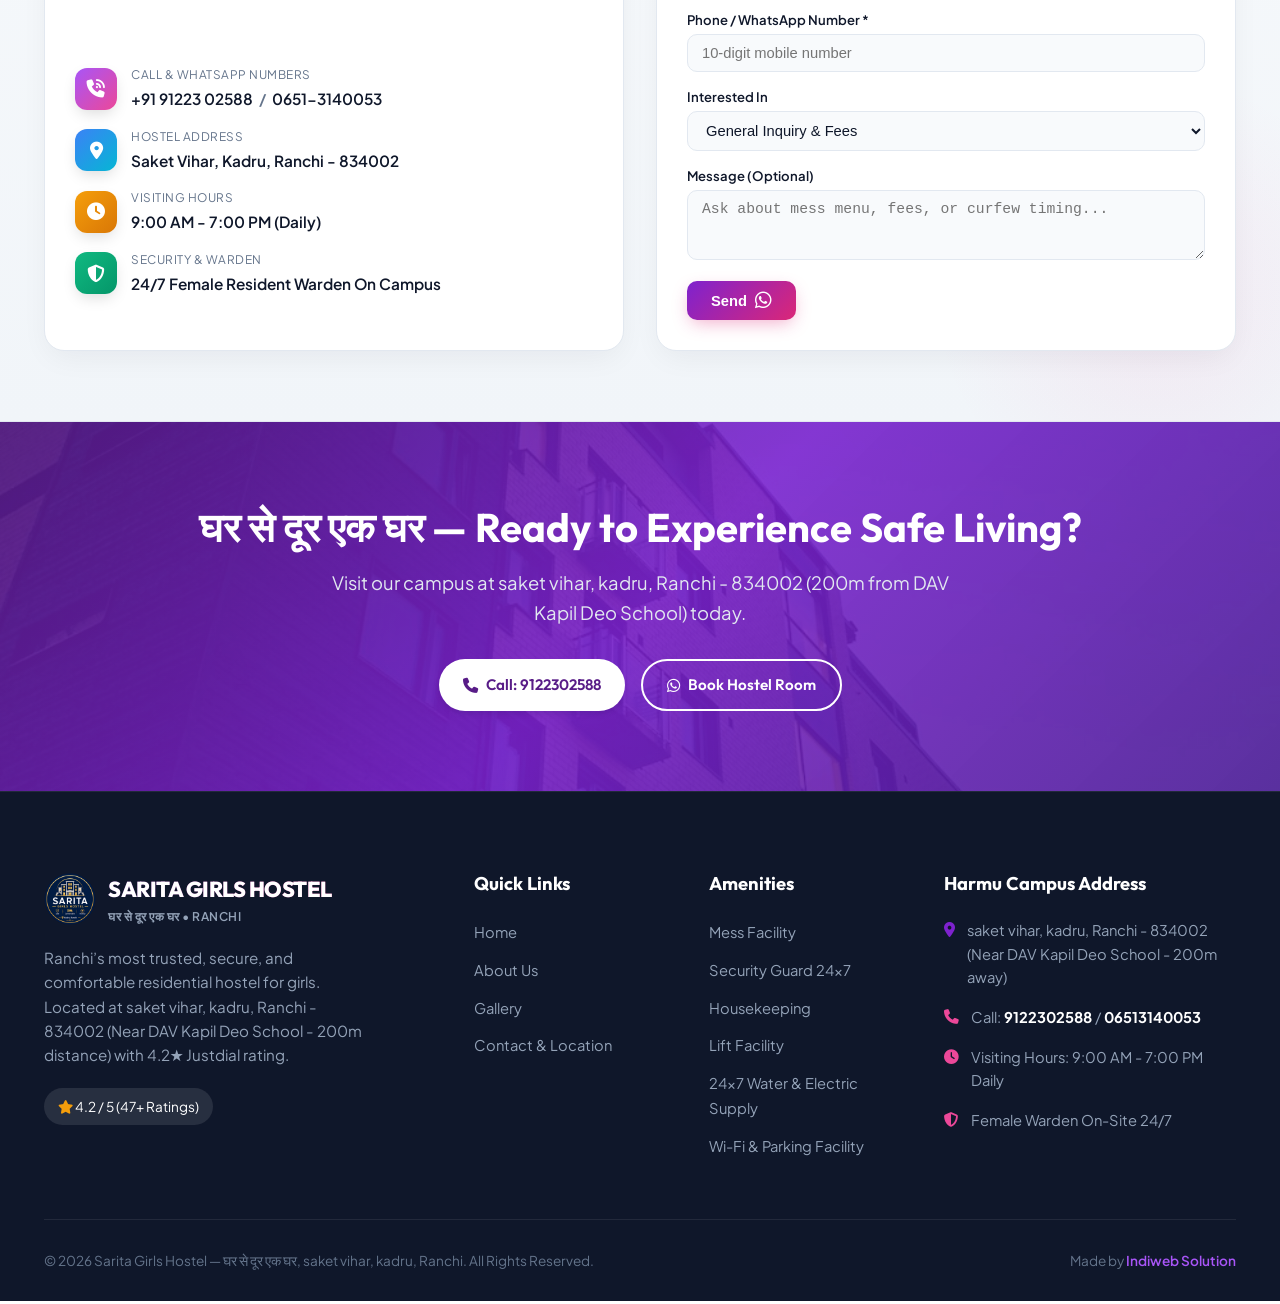
==== commit 90cf10c6: "Remove Chat Us button from left contact card and make Send buttons compact sized to text" ====
--- a/index.html
+++ b/index.html
@@ -526,12 +526,6 @@
               </div>
             </div>
           </div>
-
-          <a href="https://wa.me/919122302588" target="_blank" rel="noopener noreferrer" class="btn-vip-wa">
-            <span class="wa-icon-pulse"><i class="fa-brands fa-whatsapp"></i></span>
-            <span>Chat Us</span>
-            <i class="fa-solid fa-arrow-right"></i>
-          </a>
         </div>
 
         <!-- Right: VIP Form Glass Card -->
--- a/style.css
+++ b/style.css
@@ -1575,16 +1575,17 @@
 }
 
 .btn-vip-submit {
-  width: 100%;
+  display: inline-flex;
+  width: auto;
+  align-self: flex-start;
   background: linear-gradient(135deg, #7e22ce, #db2777);
   color: white;
-  padding: 12px 20px;
-  border-radius: 12px;
+  padding: 10px 24px;
+  border-radius: 10px;
   font-weight: 600;
-  font-size: 0.94rem;
+  font-size: 0.92rem;
   border: none;
   cursor: pointer;
-  display: flex;
   align-items: center;
   justify-content: center;
   gap: 8px;
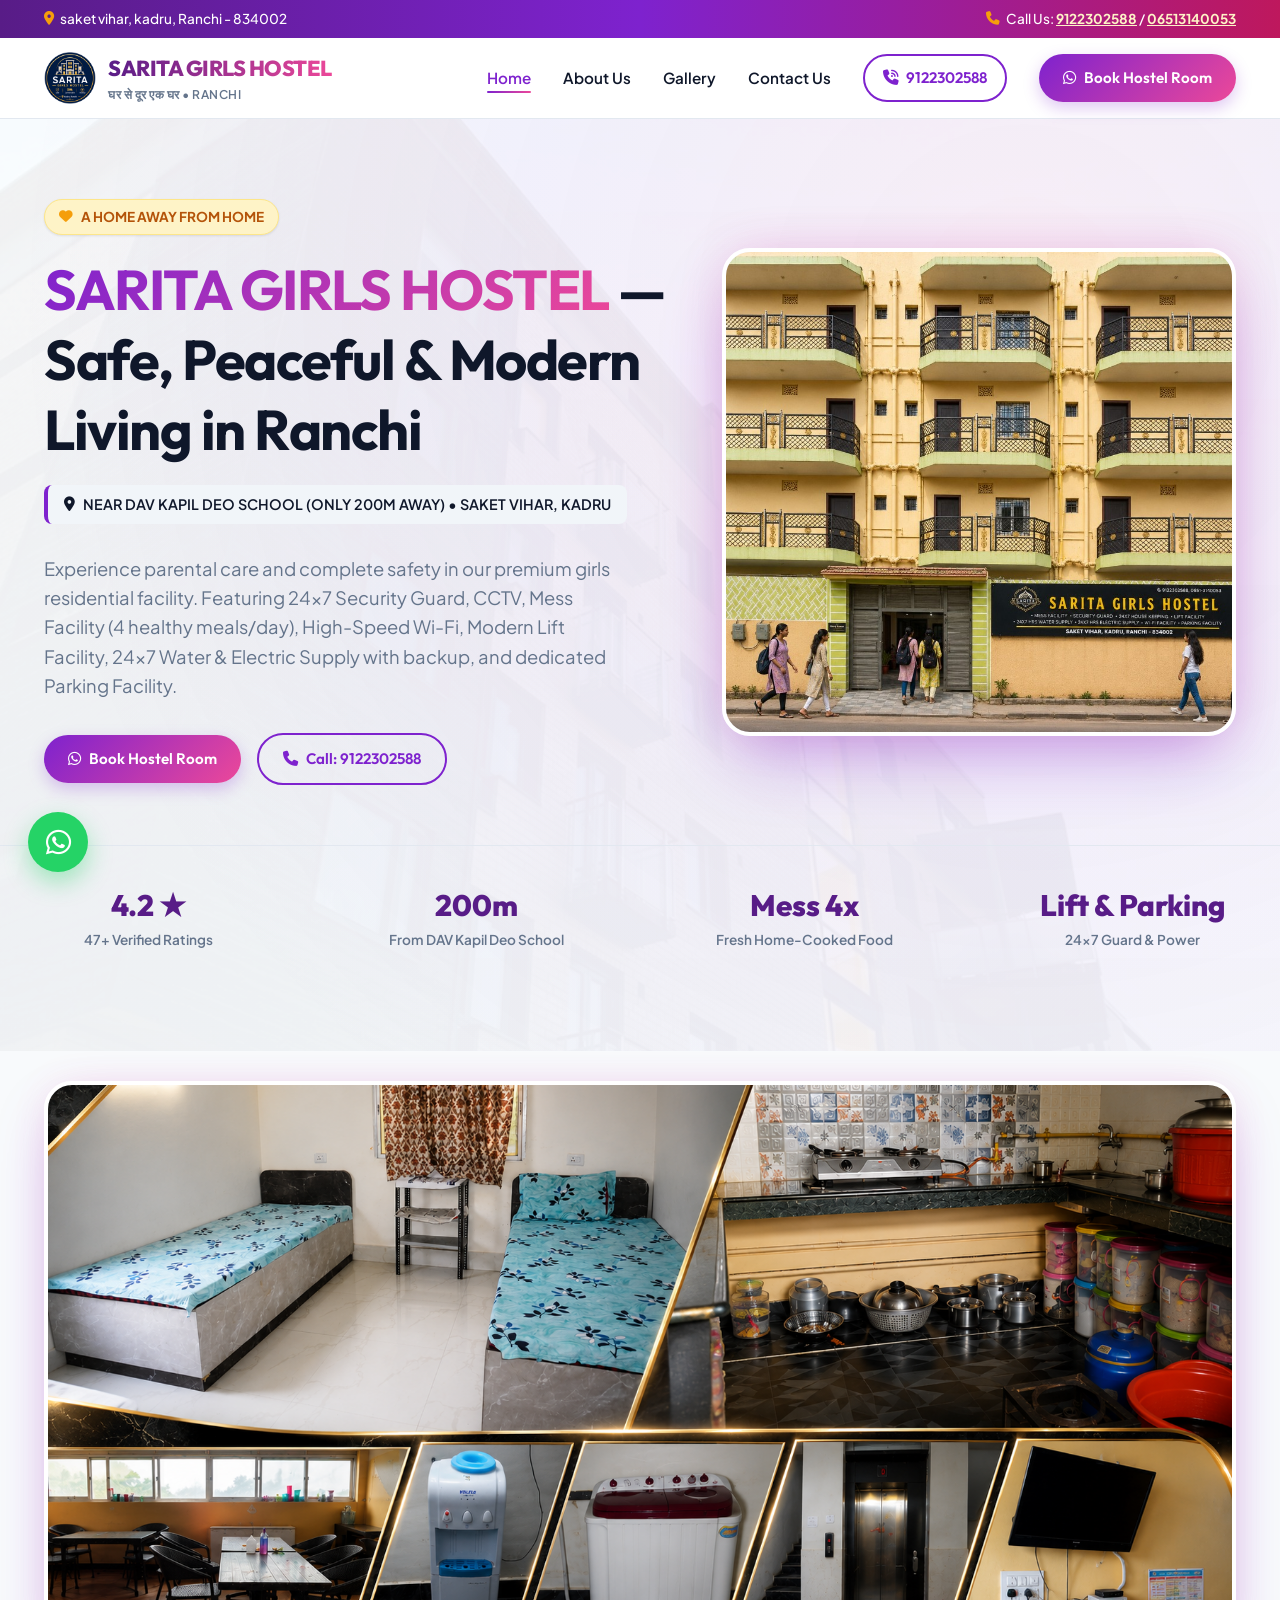
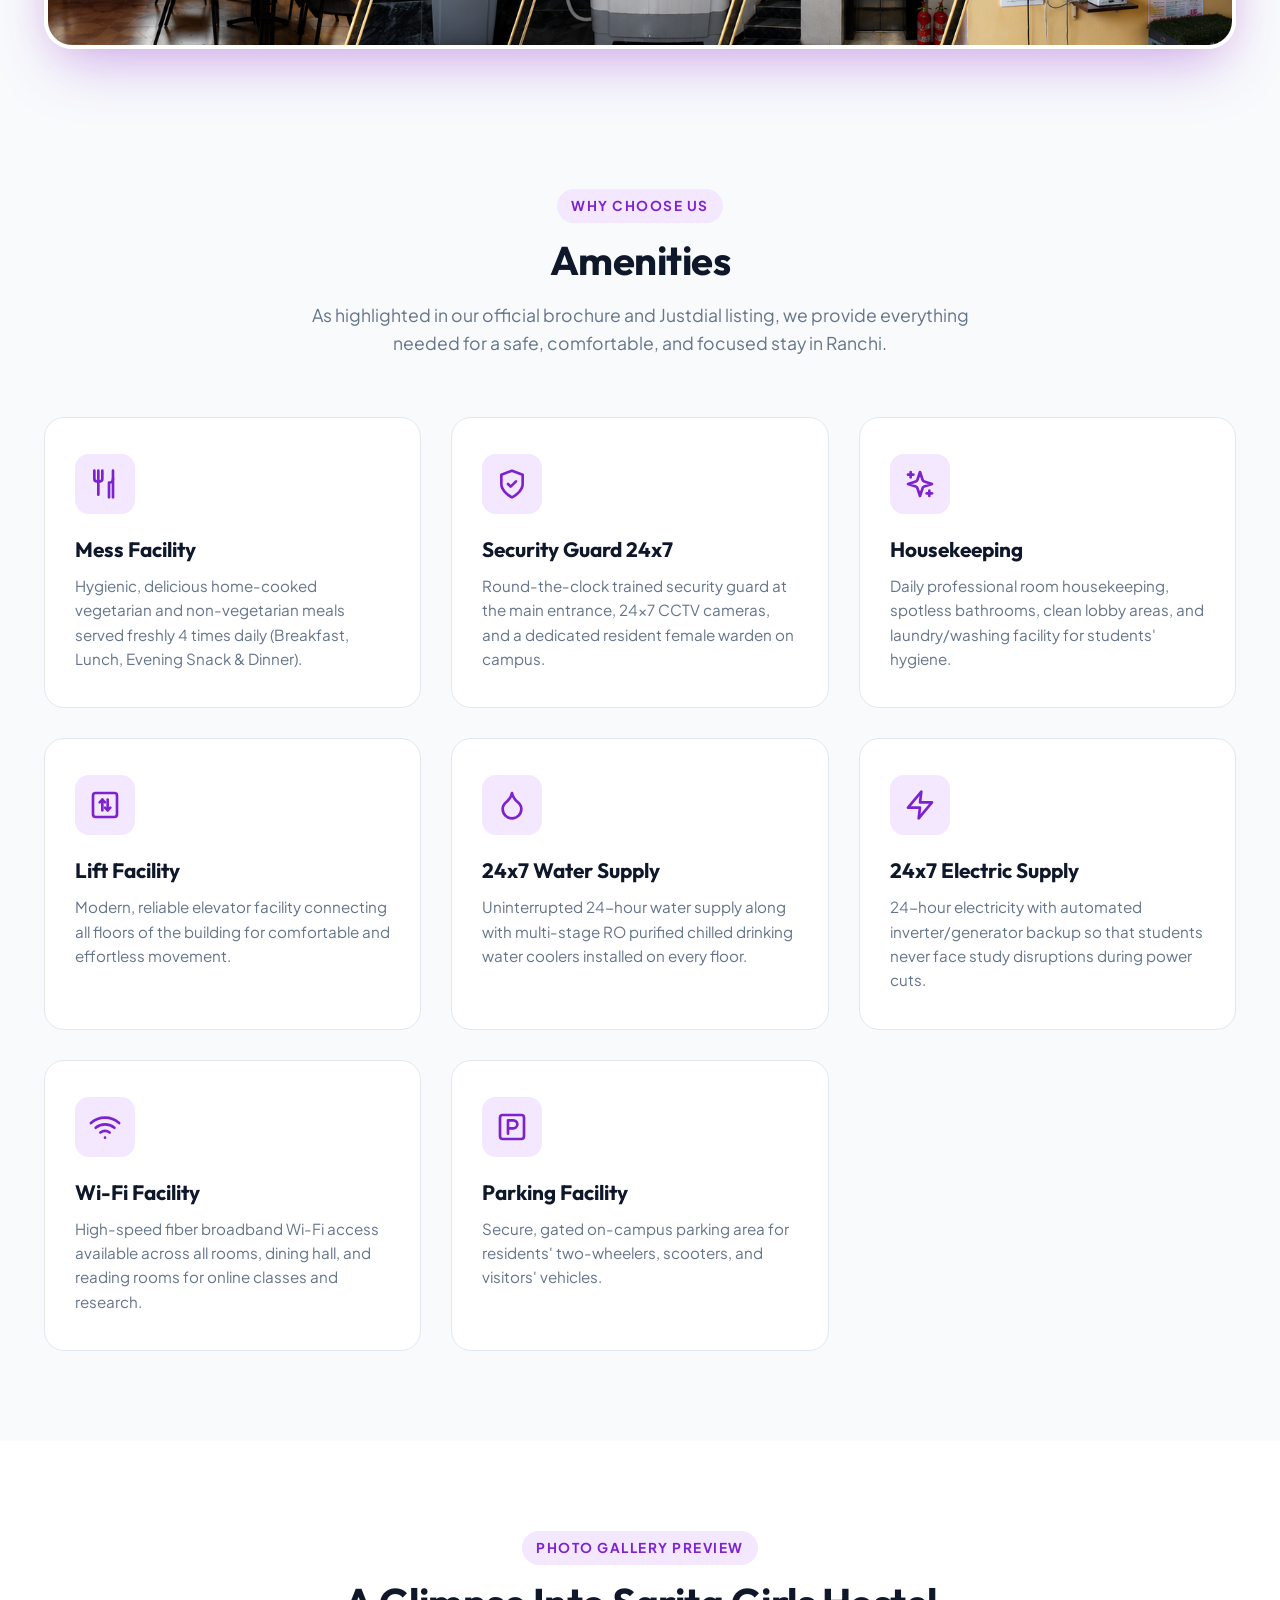
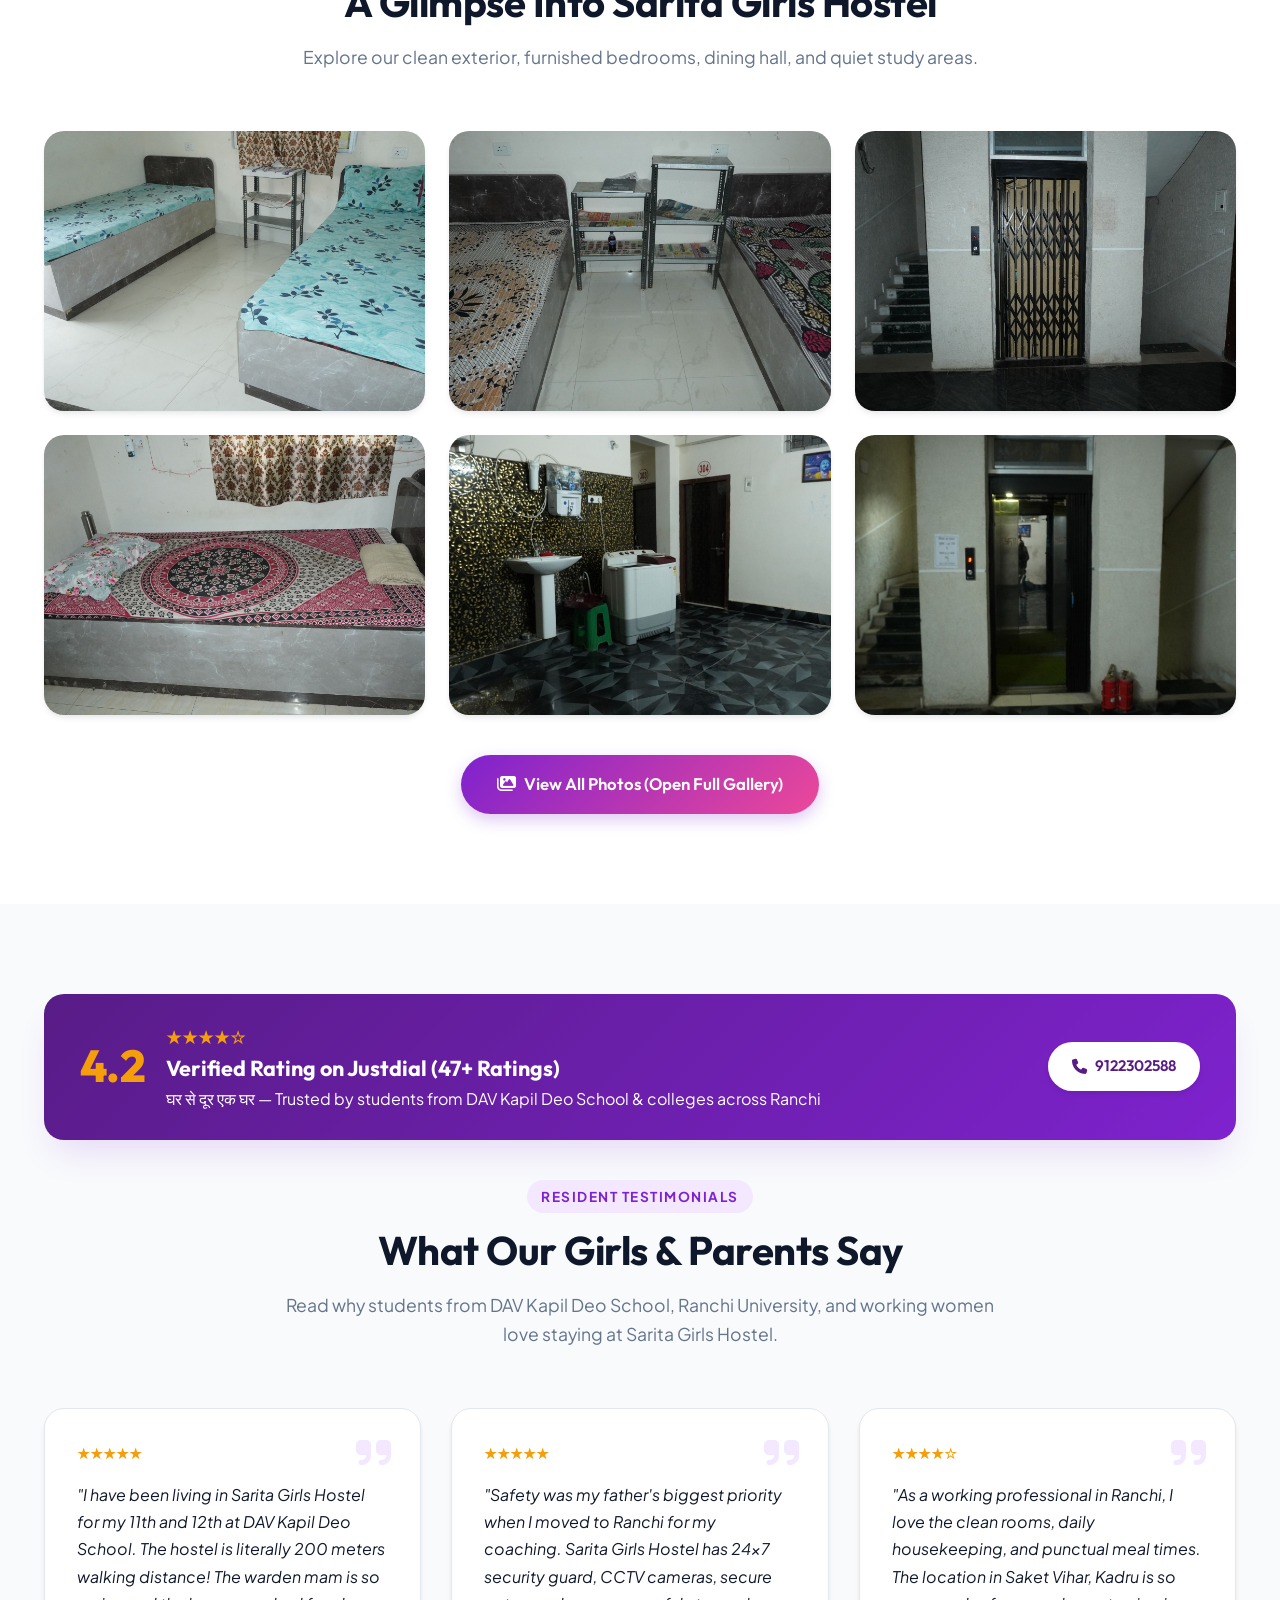
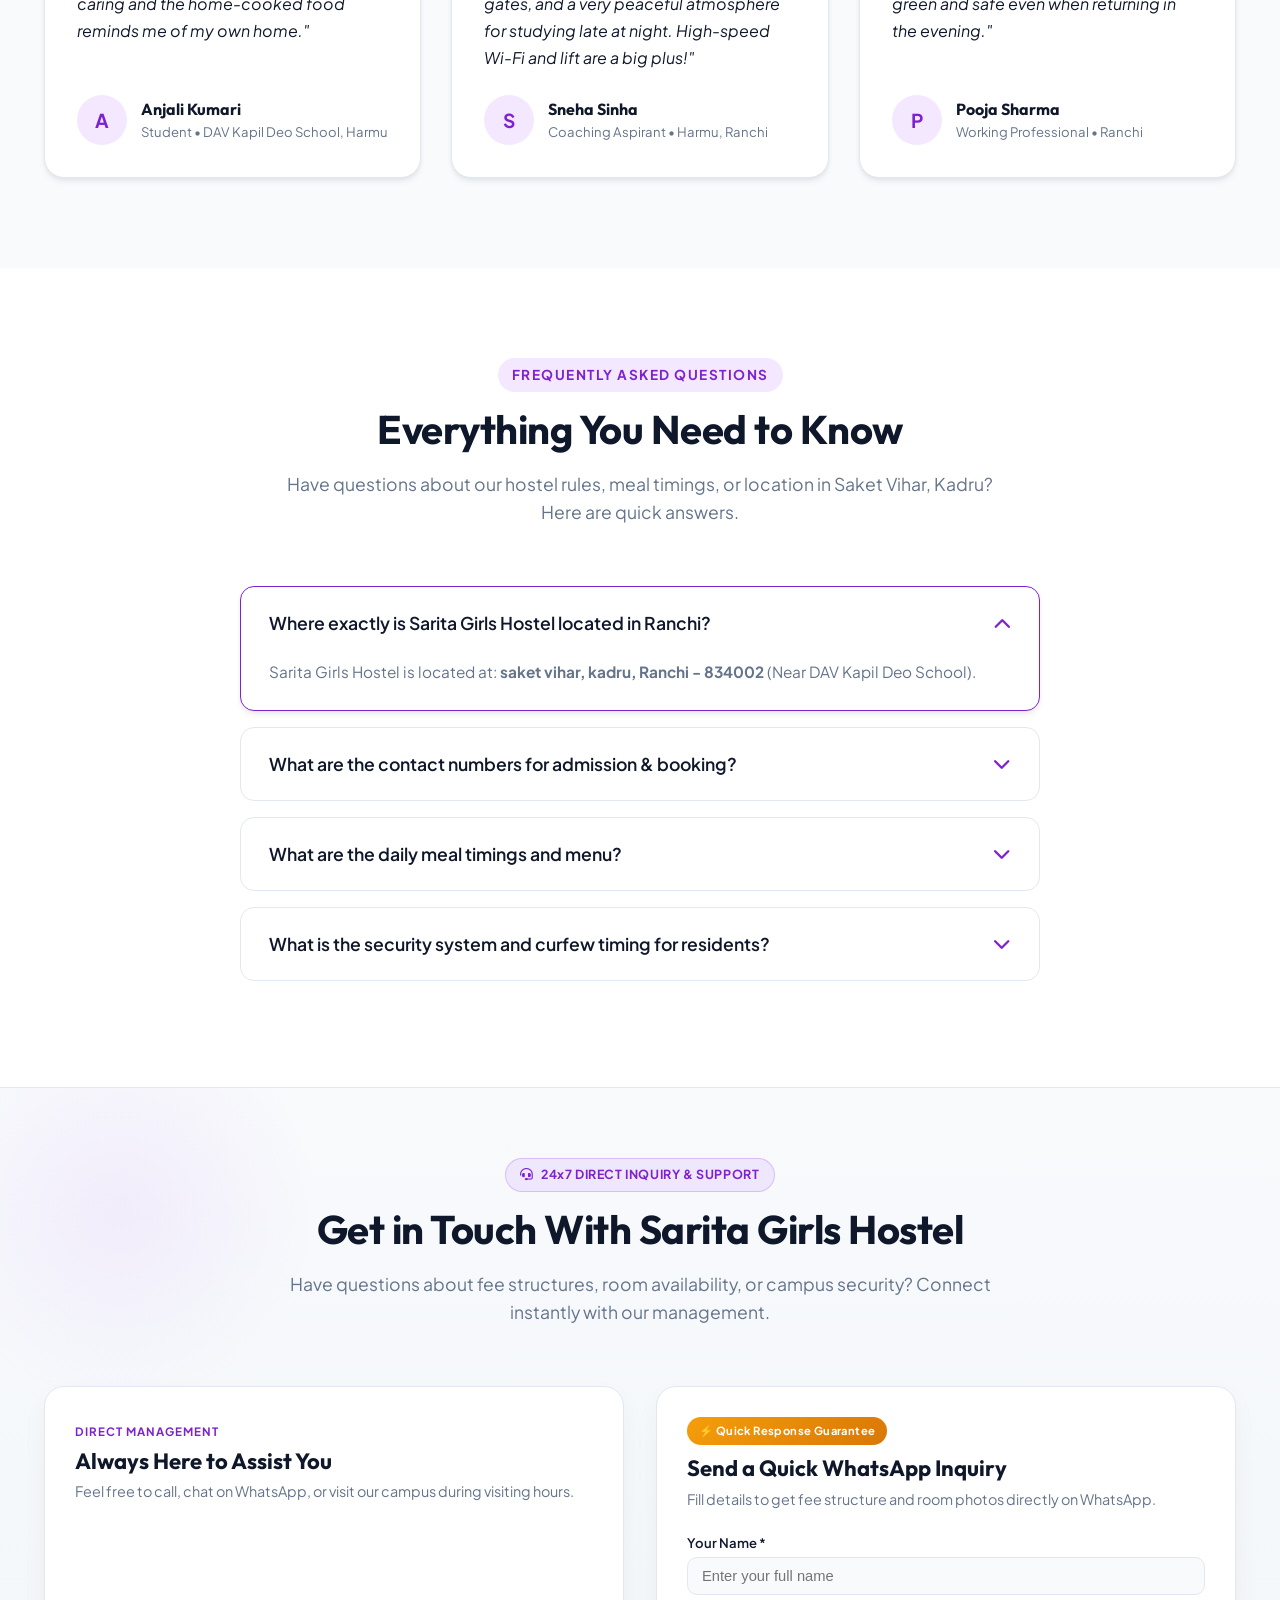
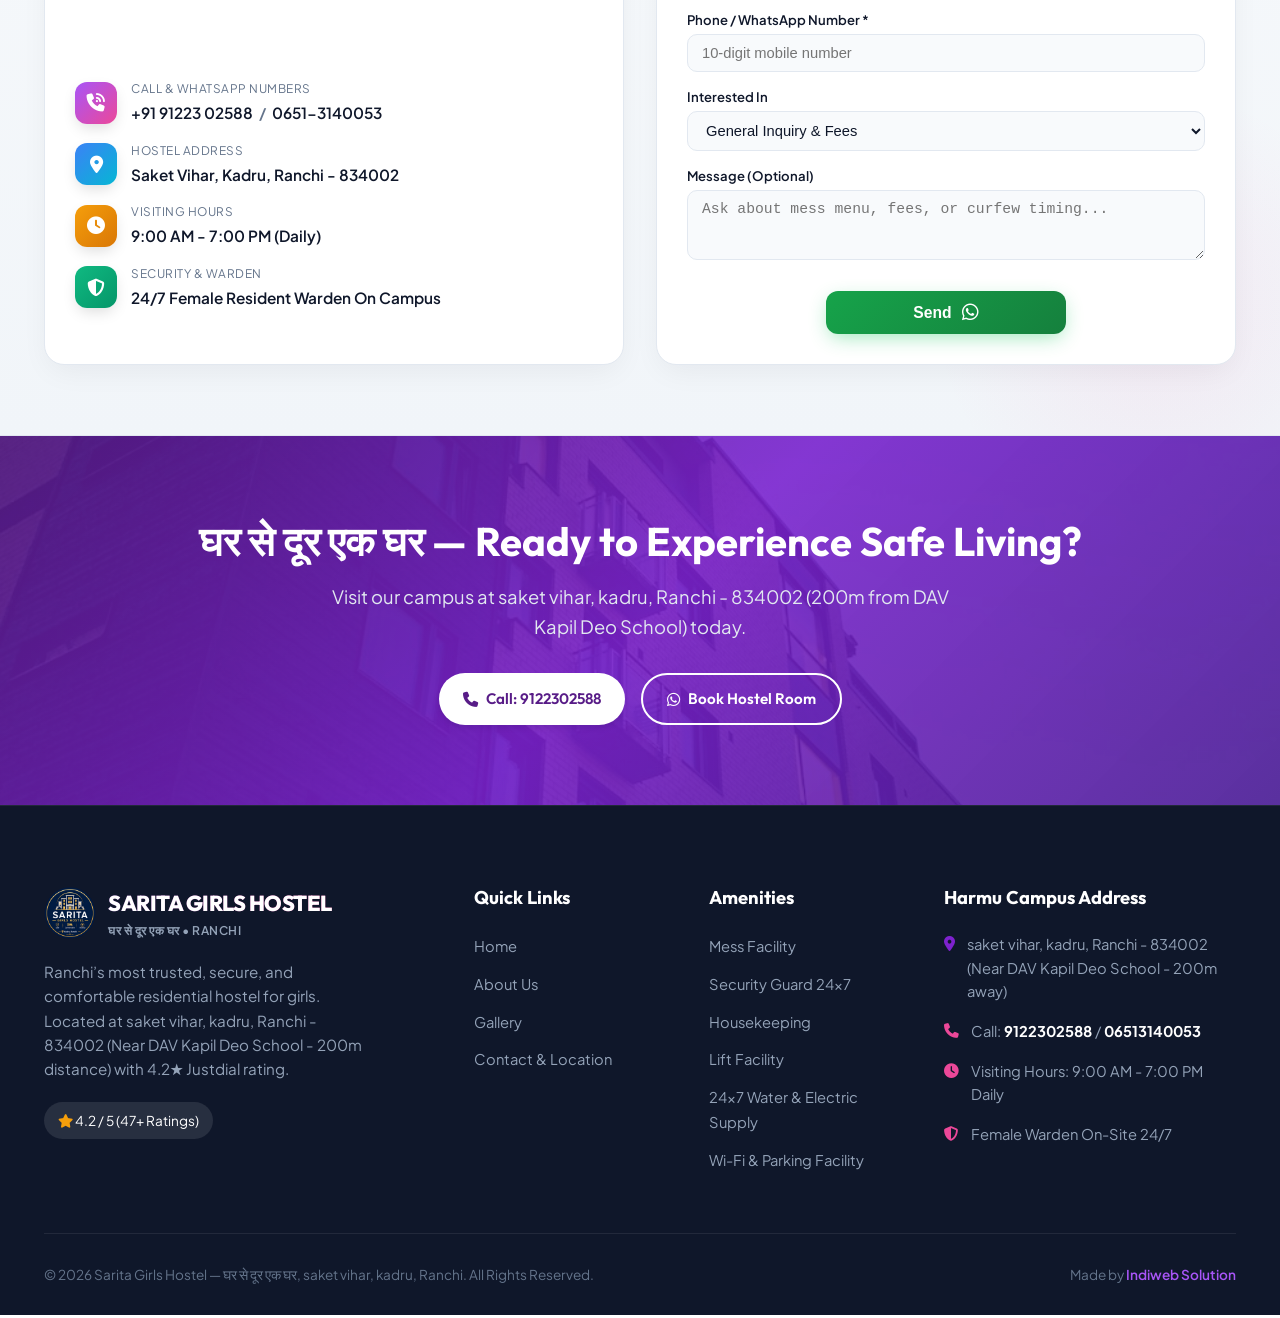
==== commit 2418190f: "Center Send buttons, increase width to a balanced 240px, and apply WhatsApp green gradient backgroun" ====
--- a/index.html
+++ b/index.html
@@ -697,7 +697,7 @@
         your visit time.
       </p>
 
-      <form id="visitForm">
+      <form id="visitForm" style="display: flex; flex-direction: column;">
         <div class="form-group">
           <label class="form-label" for="modalName">Student / Visitor Name *</label>
           <input type="text" id="modalName" class="form-input" placeholder="Enter full name" required>
@@ -730,8 +730,8 @@
             placeholder="E.g., Joining date, coaching institute name, meal queries..."></textarea>
         </div>
 
-        <button type="submit" class="btn btn-primary" style="width: 100%; padding: 14px;">
-          <i class="fa-solid fa-paper-plane"></i> Send
+        <button type="submit" class="btn" style="display: inline-flex; min-width: 240px; align-self: center; margin: 10px auto 0 auto; background: linear-gradient(135deg, #16a34a, #15803d); color: #ffffff; padding: 12px 38px; font-weight: 700; border-radius: 12px; box-shadow: 0 6px 20px -4px rgba(22, 197, 94, 0.45);">
+          <i class="fa-solid fa-paper-plane" style="margin-right: 8px;"></i> Send
         </button>
       </form>
     </div>
--- a/style.css
+++ b/style.css
@@ -1543,6 +1543,11 @@
   align-self: flex-start;
 }
 
+.home-quick-form {
+  display: flex;
+  flex-direction: column;
+}
+
 .home-quick-form .form-group {
   margin-bottom: 14px;
 }
@@ -1576,26 +1581,28 @@
 
 .btn-vip-submit {
   display: inline-flex;
-  width: auto;
-  align-self: flex-start;
-  background: linear-gradient(135deg, #7e22ce, #db2777);
-  color: white;
-  padding: 10px 24px;
-  border-radius: 10px;
-  font-weight: 600;
-  font-size: 0.92rem;
+  min-width: 240px;
+  align-self: center;
+  margin: 10px auto 0 auto;
+  background: linear-gradient(135deg, #16a34a, #15803d);
+  color: #ffffff !important;
+  padding: 12px 38px;
+  border-radius: 12px;
+  font-weight: 700;
+  font-size: 0.98rem;
   border: none;
   cursor: pointer;
   align-items: center;
   justify-content: center;
-  gap: 8px;
-  box-shadow: 0 6px 18px -4px rgba(219, 39, 119, 0.4);
-  transition: all 0.2s ease;
+  gap: 10px;
+  box-shadow: 0 6px 20px -4px rgba(22, 197, 94, 0.45);
+  transition: all 0.25s ease;
 }
 
 .btn-vip-submit:hover {
   transform: translateY(-2px);
-  box-shadow: 0 10px 22px -4px rgba(219, 39, 119, 0.6);
+  box-shadow: 0 10px 25px -4px rgba(22, 197, 94, 0.65);
+  color: #ffffff !important;
 }
 
 /* CTA Section */
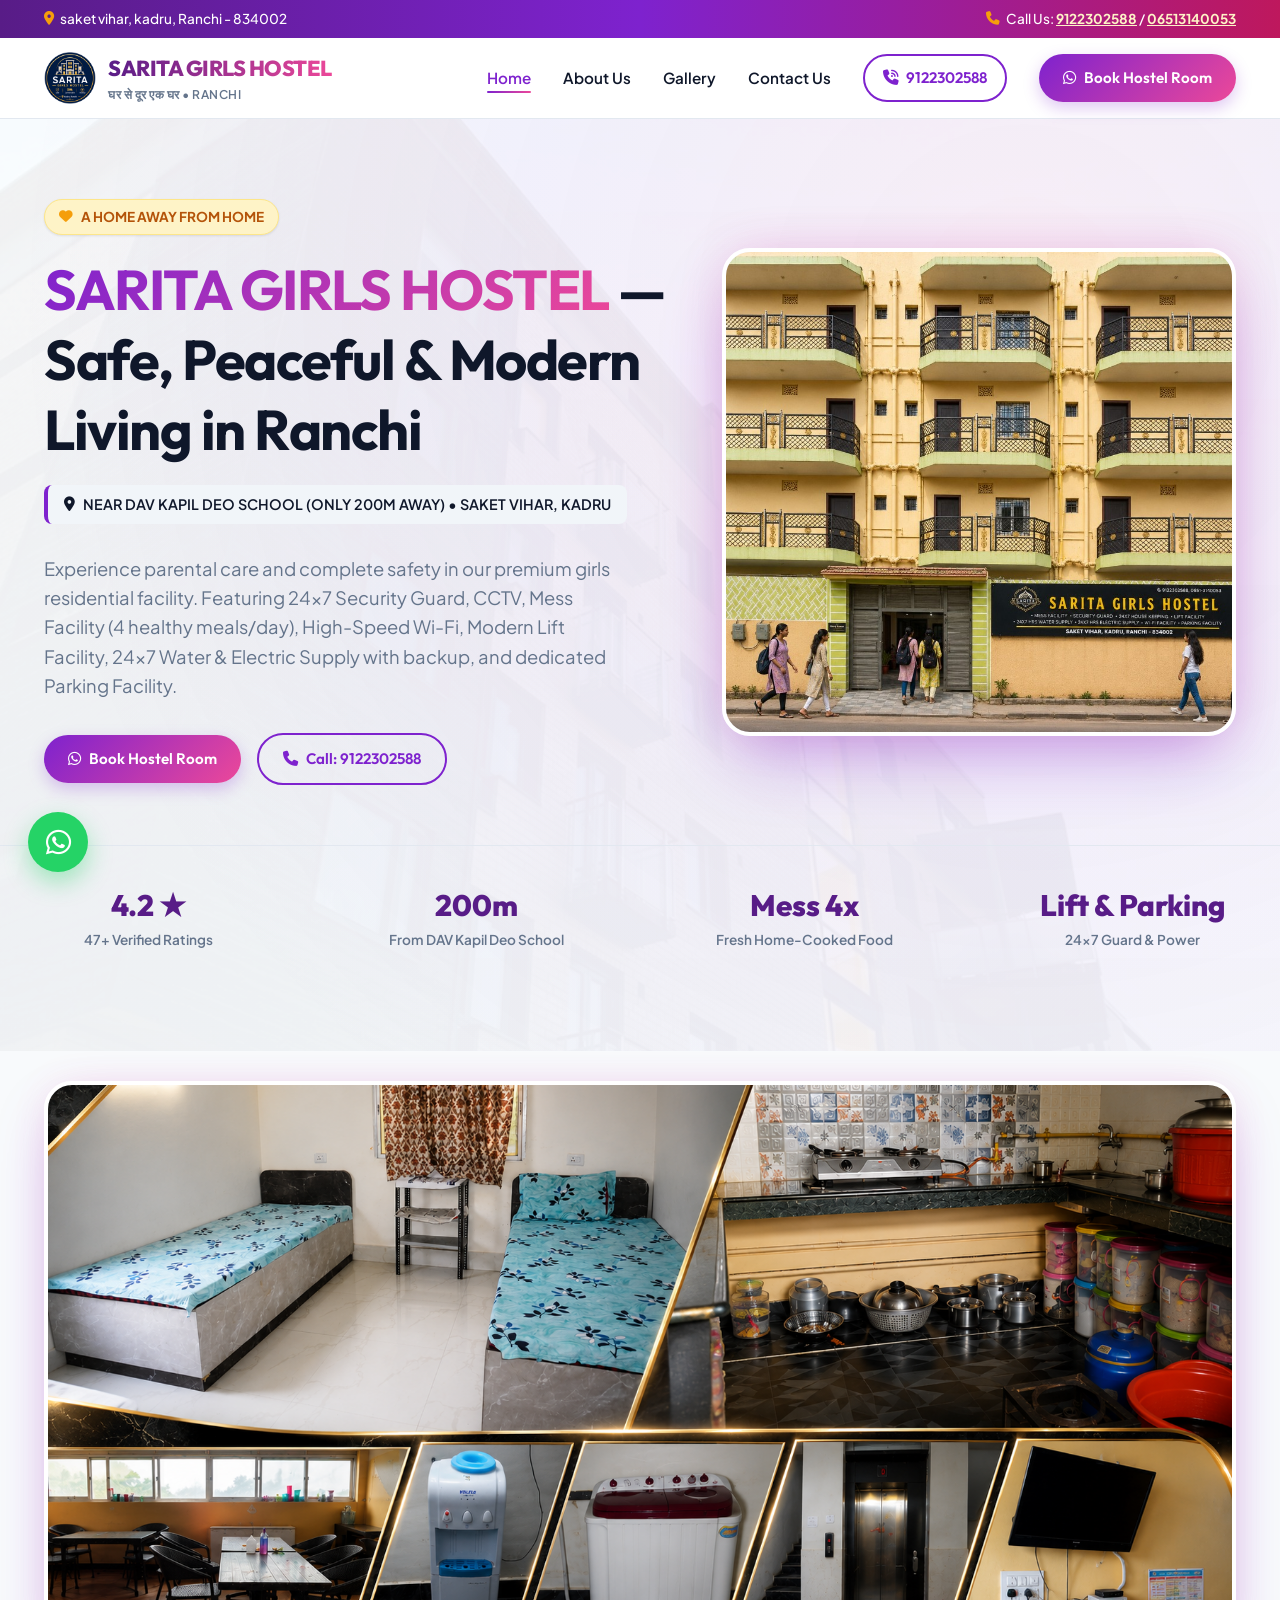
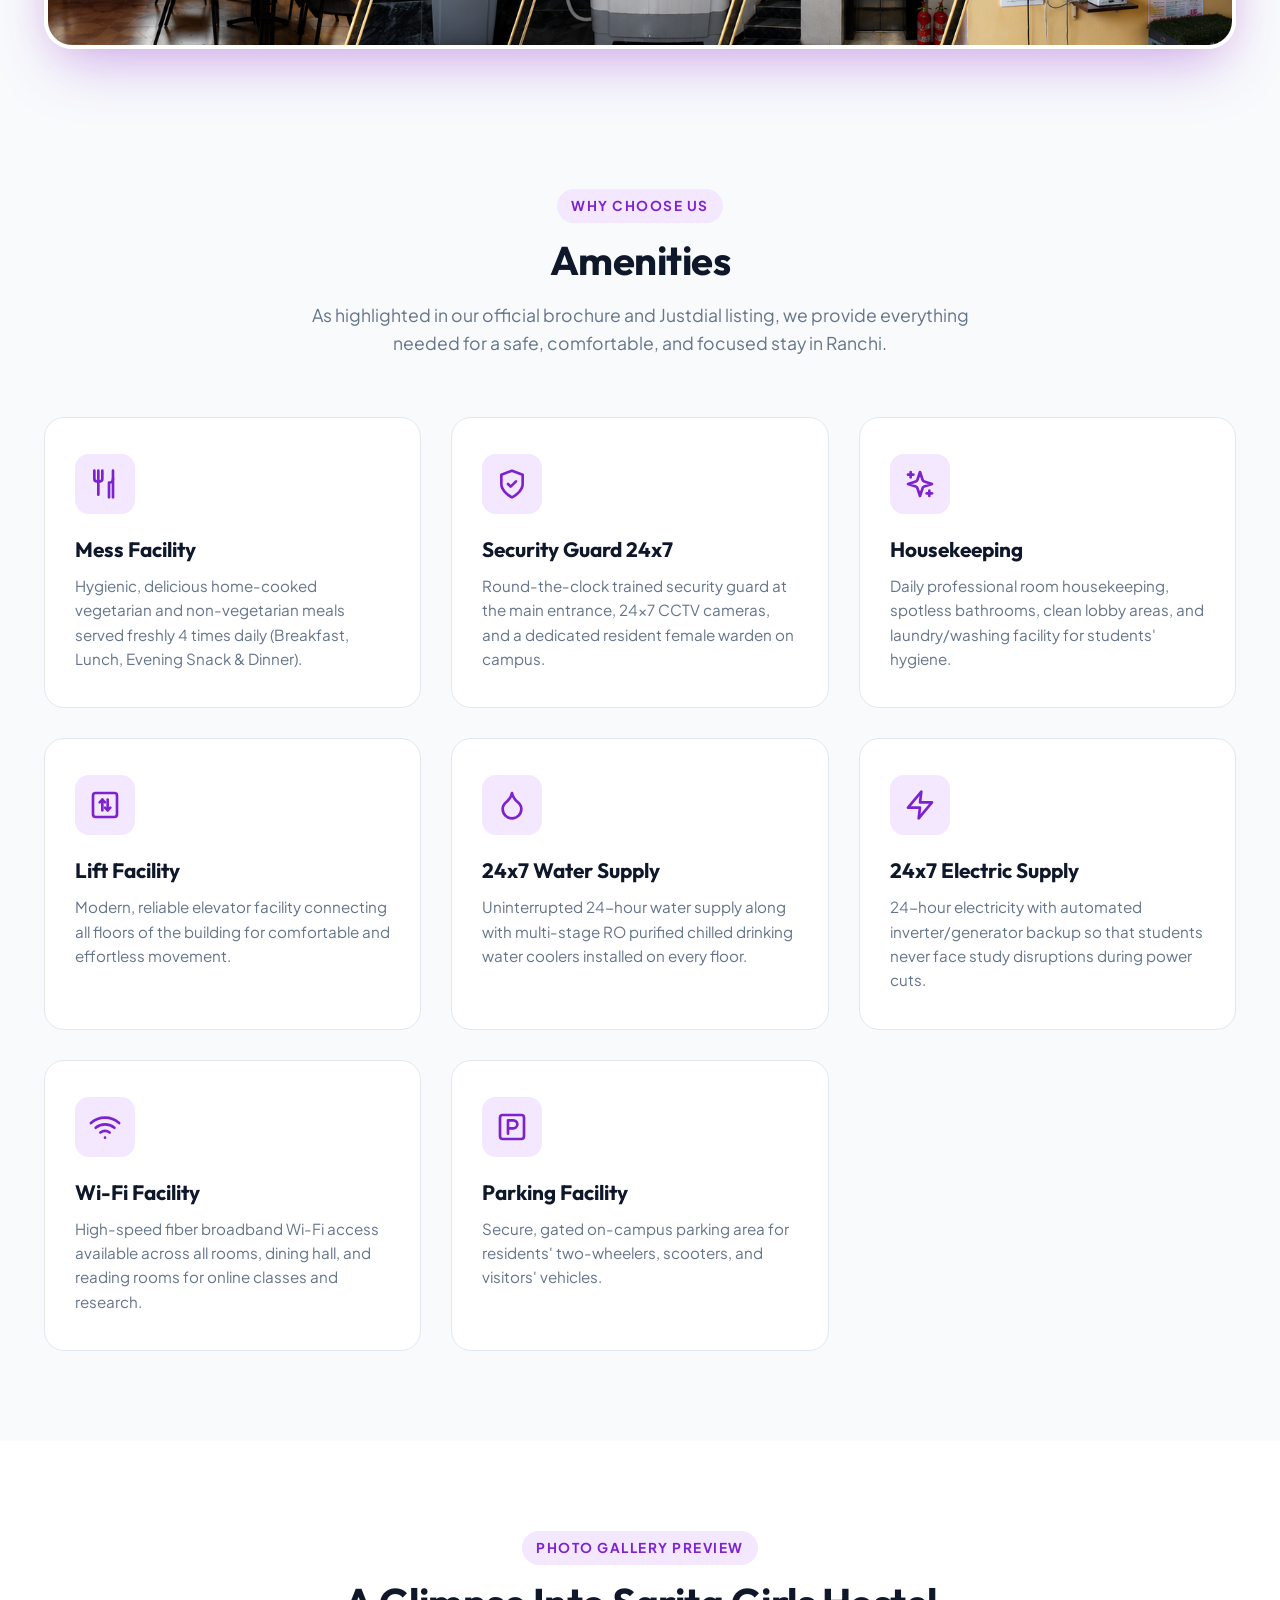
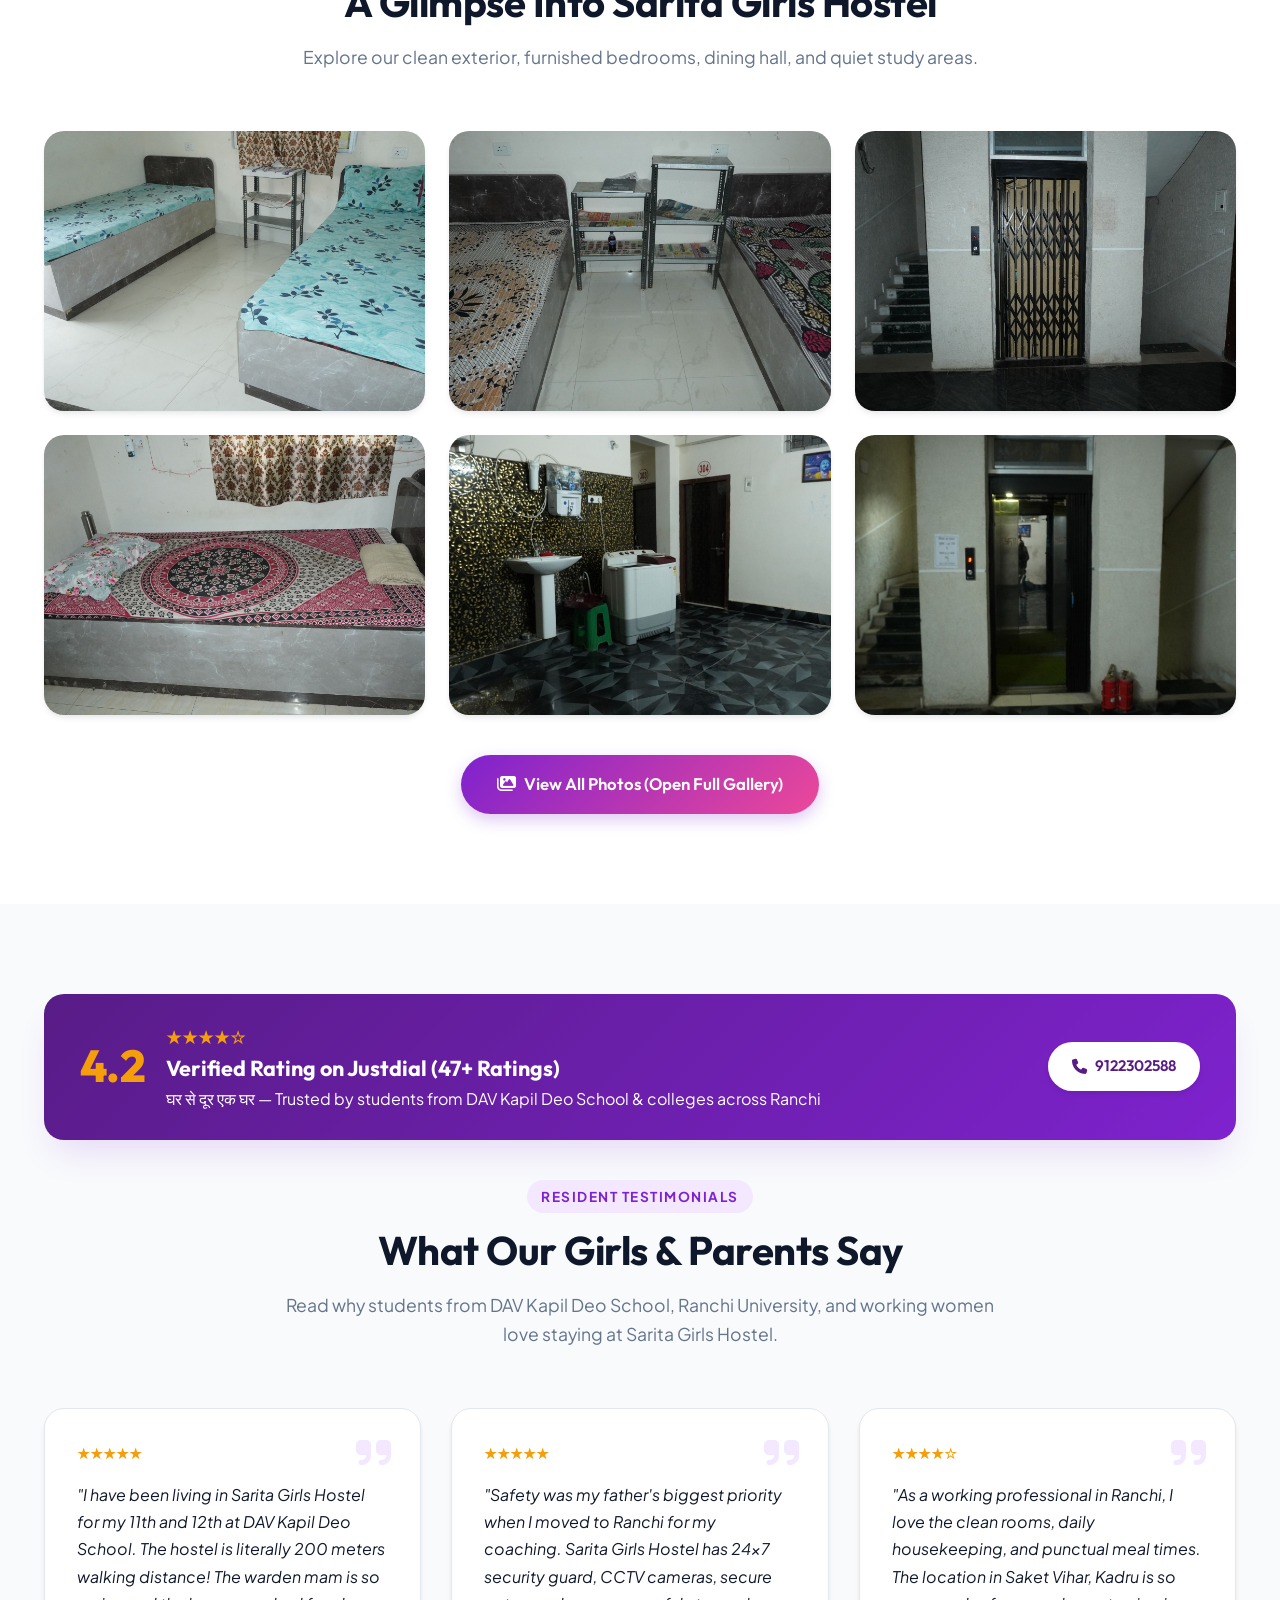
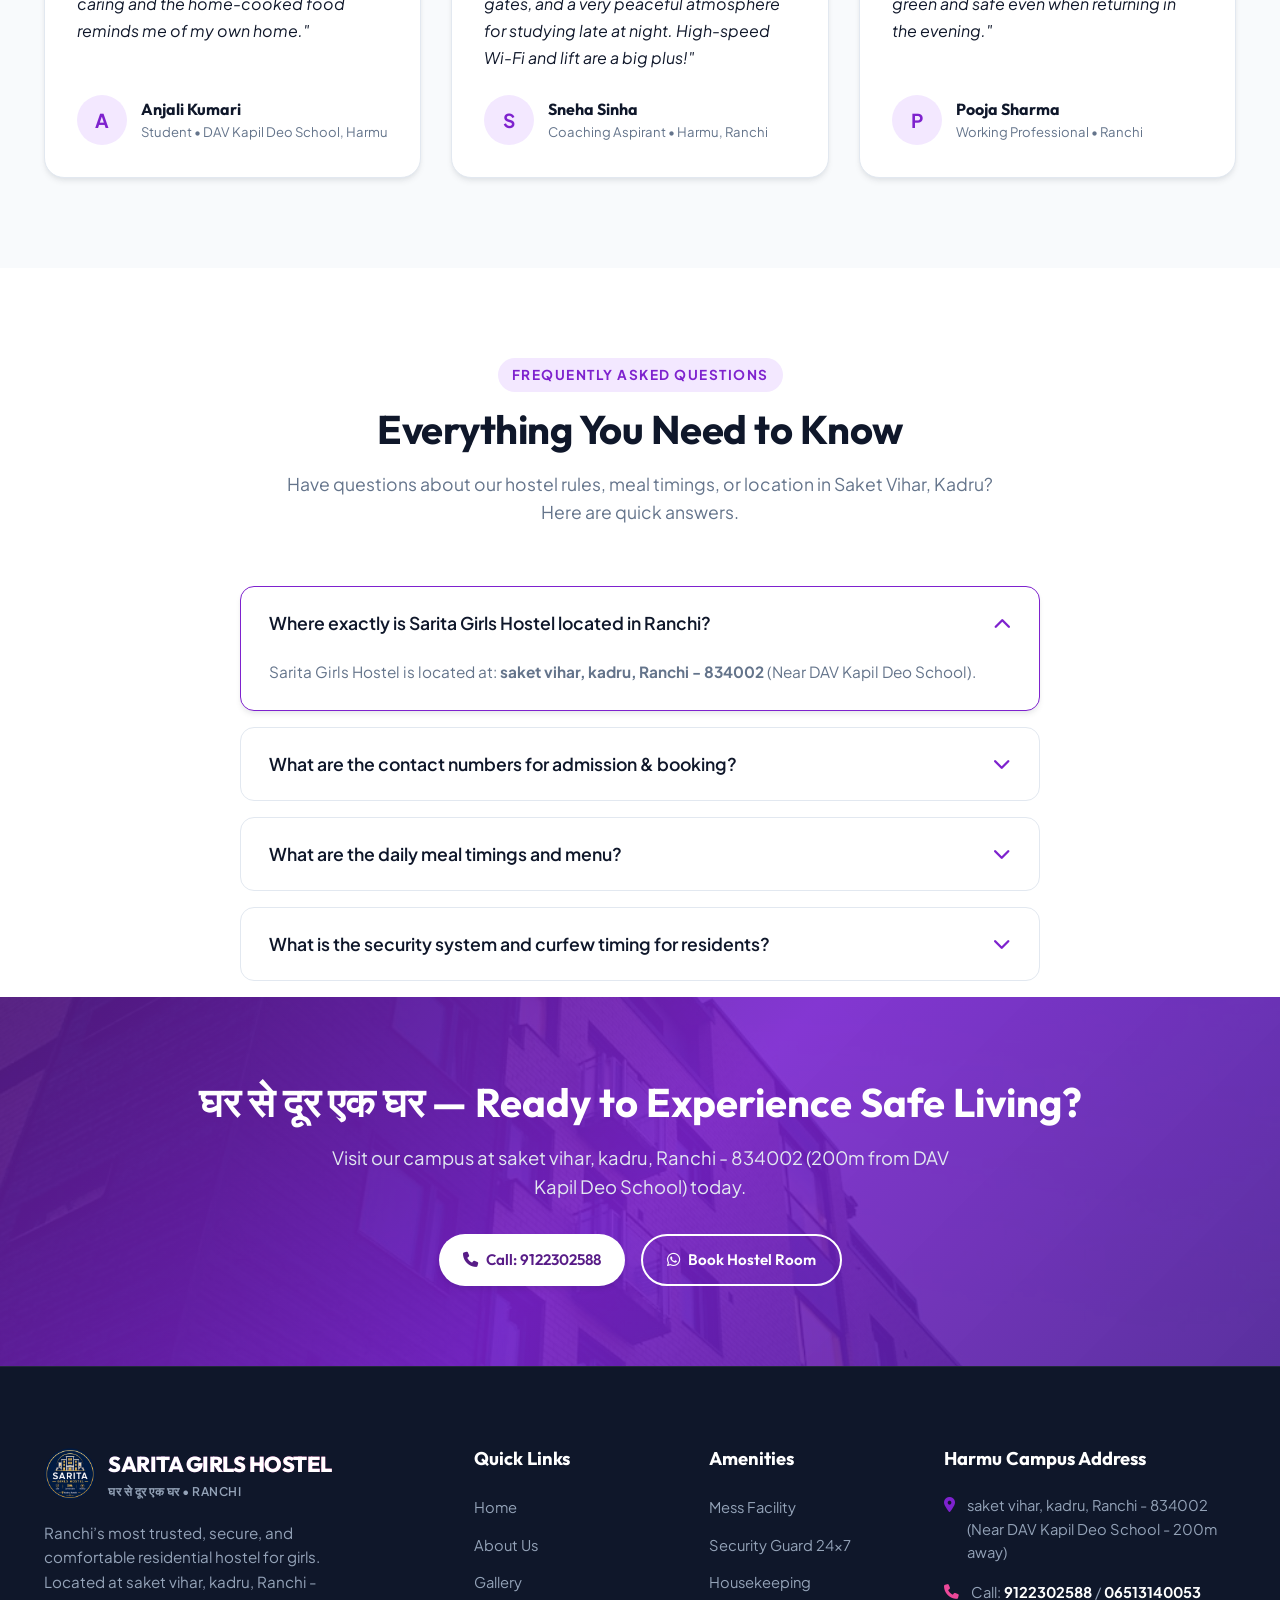
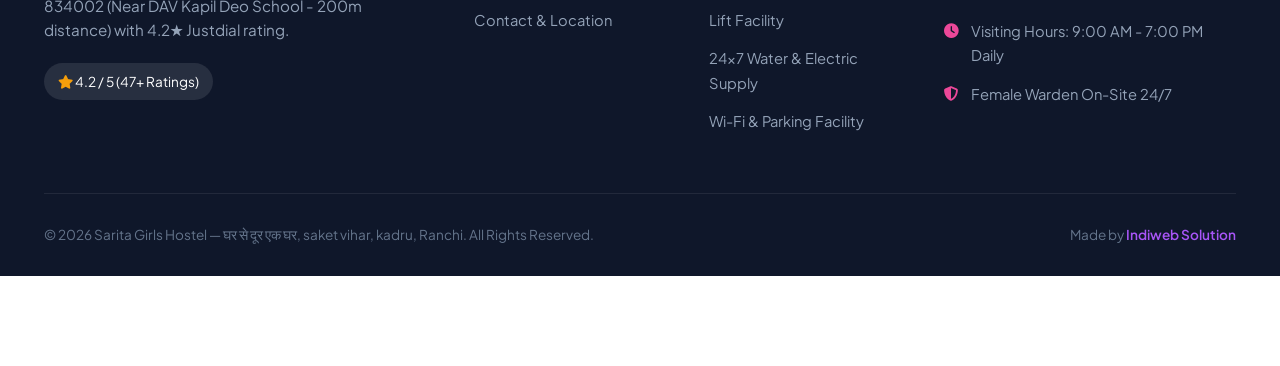
==== commit 64f1019d: "Remove Quick Contact Us section from home page as requested" ====
--- a/index.html
+++ b/index.html
@@ -456,122 +456,6 @@
         </div>
       </div>
     </div>
-  </section>
-
-  <!-- Quick Contact Us Section (Above CTA Banner) -->
-  <section class="home-contact-luxury-section">
-    <div class="ambient-circle-1"></div>
-    <div class="ambient-circle-2"></div>
-
-    <div class="container" style="position: relative; z-index: 2;">
-      <div class="section-header">
-        <span class="luxury-badge"><i class="fa-solid fa-headset"></i> 24x7 DIRECT INQUIRY & SUPPORT</span>
-        <h2 class="section-title" style="color: var(--text-main); margin-top: 12px;">
-          Get in Touch With <span class="text-gradient-gold">Sarita Girls Hostel</span>
-        </h2>
-        <p class="section-subtitle" style="color: var(--text-muted);">
-          Have questions about fee structures, room availability, or campus security? Connect instantly with our management.
-        </p>
-      </div>
-
-      <div class="vip-contact-grid">
-        <!-- Left: VIP Glass Contact Card -->
-        <div class="vip-contact-card">
-          <div class="vip-card-header">
-            <span class="vip-tag">DIRECT MANAGEMENT</span>
-            <h3>Always Here to Assist You</h3>
-            <p>Feel free to call, chat on WhatsApp, or visit our campus during visiting hours.</p>
-          </div>
-
-          <div class="vip-contact-lines">
-            <div class="vip-line-item">
-              <div class="vip-icon-box" style="background: linear-gradient(135deg, #a855f7, #ec4899);">
-                <i class="fa-solid fa-phone-volume"></i>
-              </div>
-              <div class="vip-line-content">
-                <span class="vip-label">Call & WhatsApp Numbers</span>
-                <div class="vip-numbers">
-                  <a href="tel:9122302588">+91 91223 02588</a><span>/</span><a href="tel:06513140053">0651-3140053</a>
-                </div>
-              </div>
-            </div>
-
-            <div class="vip-line-item">
-              <div class="vip-icon-box" style="background: linear-gradient(135deg, #3b82f6, #06b6d4);">
-                <i class="fa-solid fa-location-dot"></i>
-              </div>
-              <div class="vip-line-content">
-                <span class="vip-label">Hostel Address</span>
-                <span class="vip-text">Saket Vihar, Kadru, Ranchi - 834002</span>
-              </div>
-            </div>
-
-            <div class="vip-line-item">
-              <div class="vip-icon-box" style="background: linear-gradient(135deg, #f59e0b, #d97706);">
-                <i class="fa-solid fa-clock"></i>
-              </div>
-              <div class="vip-line-content">
-                <span class="vip-label">Visiting Hours</span>
-                <span class="vip-text">9:00 AM - 7:00 PM (Daily)</span>
-              </div>
-            </div>
-
-            <div class="vip-line-item">
-              <div class="vip-icon-box" style="background: linear-gradient(135deg, #10b981, #059669);">
-                <i class="fa-solid fa-shield-halved"></i>
-              </div>
-              <div class="vip-line-content">
-                <span class="vip-label">Security & Warden</span>
-                <span class="vip-text">24/7 Female Resident Warden On Campus</span>
-              </div>
-            </div>
-          </div>
-        </div>
-
-        <!-- Right: VIP Form Glass Card -->
-        <div class="vip-form-card">
-          <div class="form-card-badge">⚡ Quick Response Guarantee</div>
-          <h3>Send a Quick WhatsApp Inquiry</h3>
-          <p class="form-card-desc">Fill details to get fee structure and room photos directly on WhatsApp.</p>
-
-          <form id="homeQuickForm" class="home-quick-form">
-            <div class="form-group">
-              <label for="homeQuickName">Your Name *</label>
-              <input type="text" id="homeQuickName" class="vip-input" placeholder="Enter your full name" required>
-            </div>
-
-            <div class="form-group">
-              <label for="homeQuickPhone">Phone / WhatsApp Number *</label>
-              <input type="tel" id="homeQuickPhone" class="vip-input" placeholder="10-digit mobile number" required>
-            </div>
-
-            <div class="form-group">
-              <label for="homeQuickRoom">Interested In</label>
-              <select id="homeQuickRoom" class="vip-input">
-                <option value="General Inquiry">General Inquiry & Fees</option>
-                <option value="Single Room">Single Room</option>
-                <option value="Double Sharing Room">Double Sharing Room</option>
-                <option value="Triple Sharing Room">Triple Sharing Room</option>
-                <option value="Four Sharing Room">Four Sharing Room</option>
-                <option value="Campus Visit">Schedule a Campus Visit</option>
-              </select>
-            </div>
-
-            <div class="form-group">
-              <label for="homeQuickMessage">Message (Optional)</label>
-              <textarea id="homeQuickMessage" class="vip-input" rows="3" placeholder="Ask about mess menu, fees, or curfew timing..."></textarea>
-            </div>
-
-            <button type="submit" class="btn-vip-submit">
-              <span>Send</span>
-              <i class="fa-brands fa-whatsapp" style="font-size: 1.2rem;"></i>
-            </button>
-          </form>
-        </div>
-      </div>
-    </div>
-  </section>
-
   <!-- CTA Banner -->
   <section class="cta-section">
     <div class="container">
